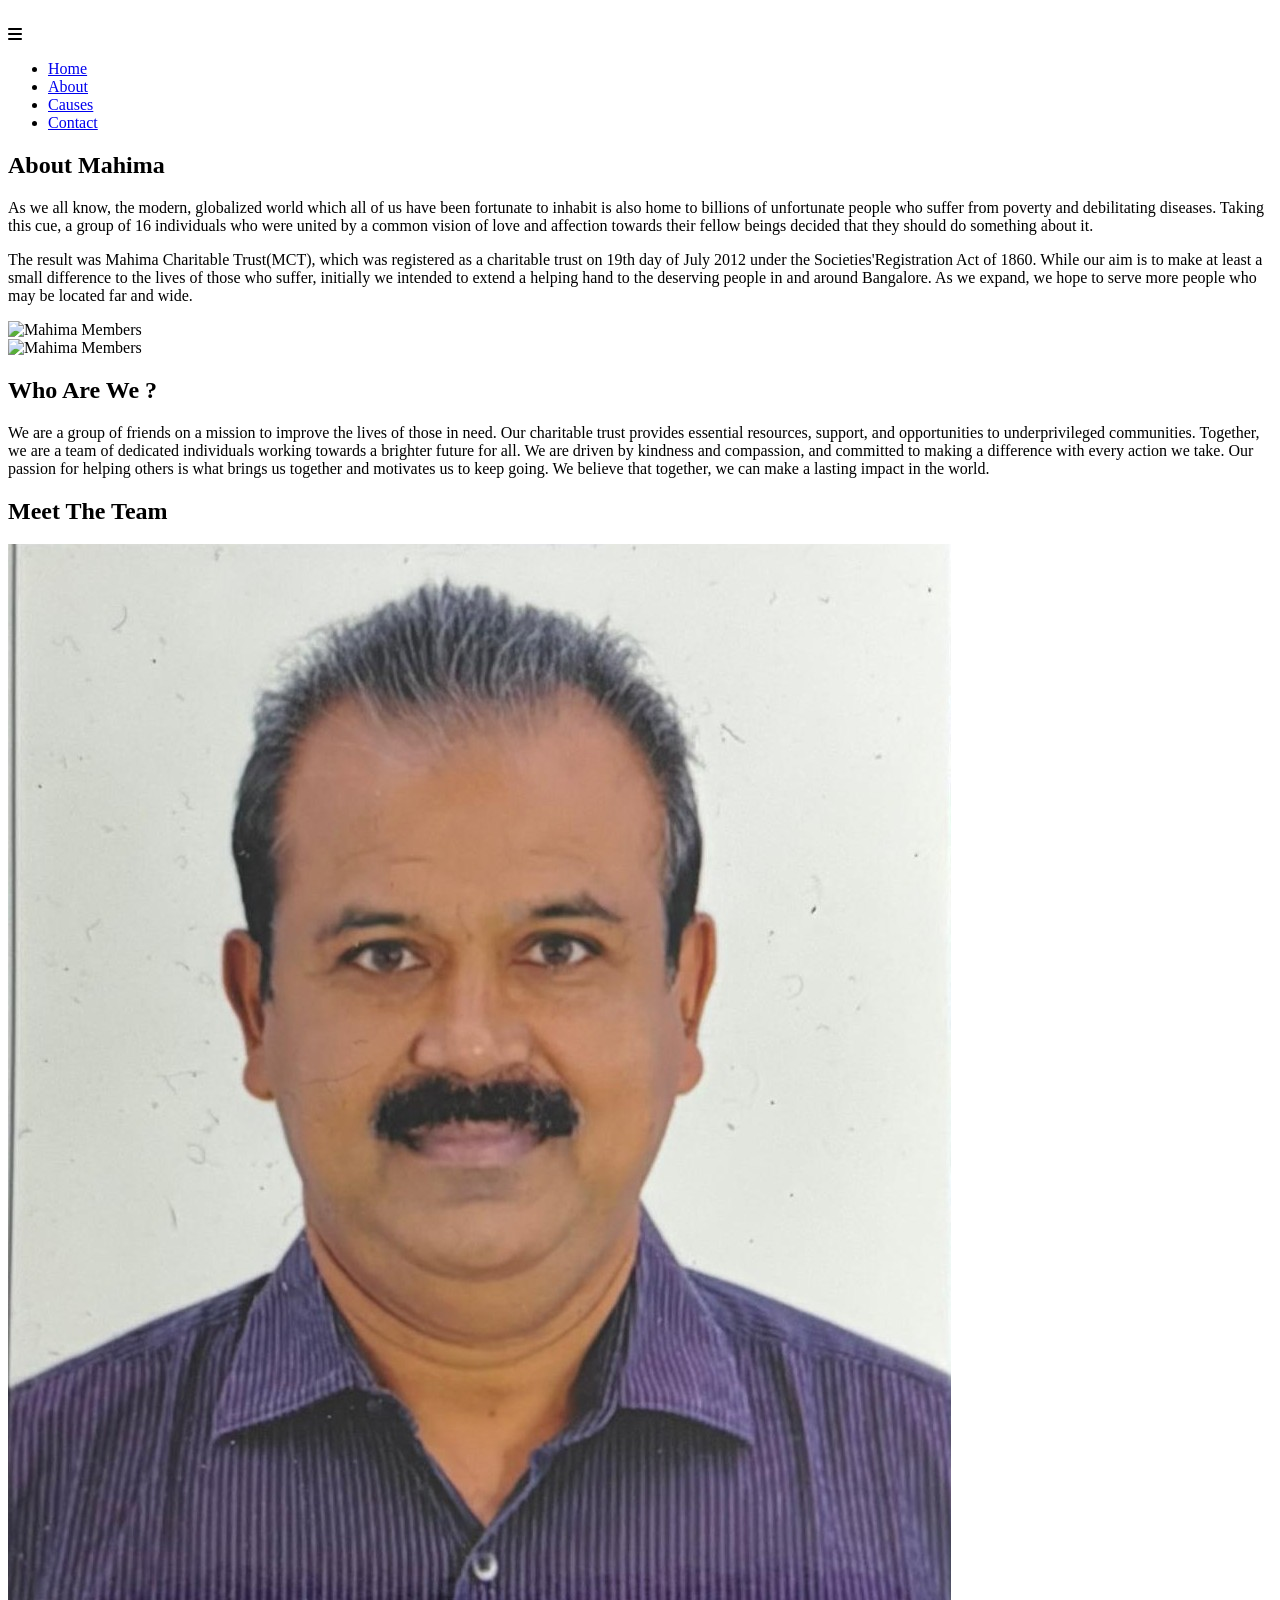
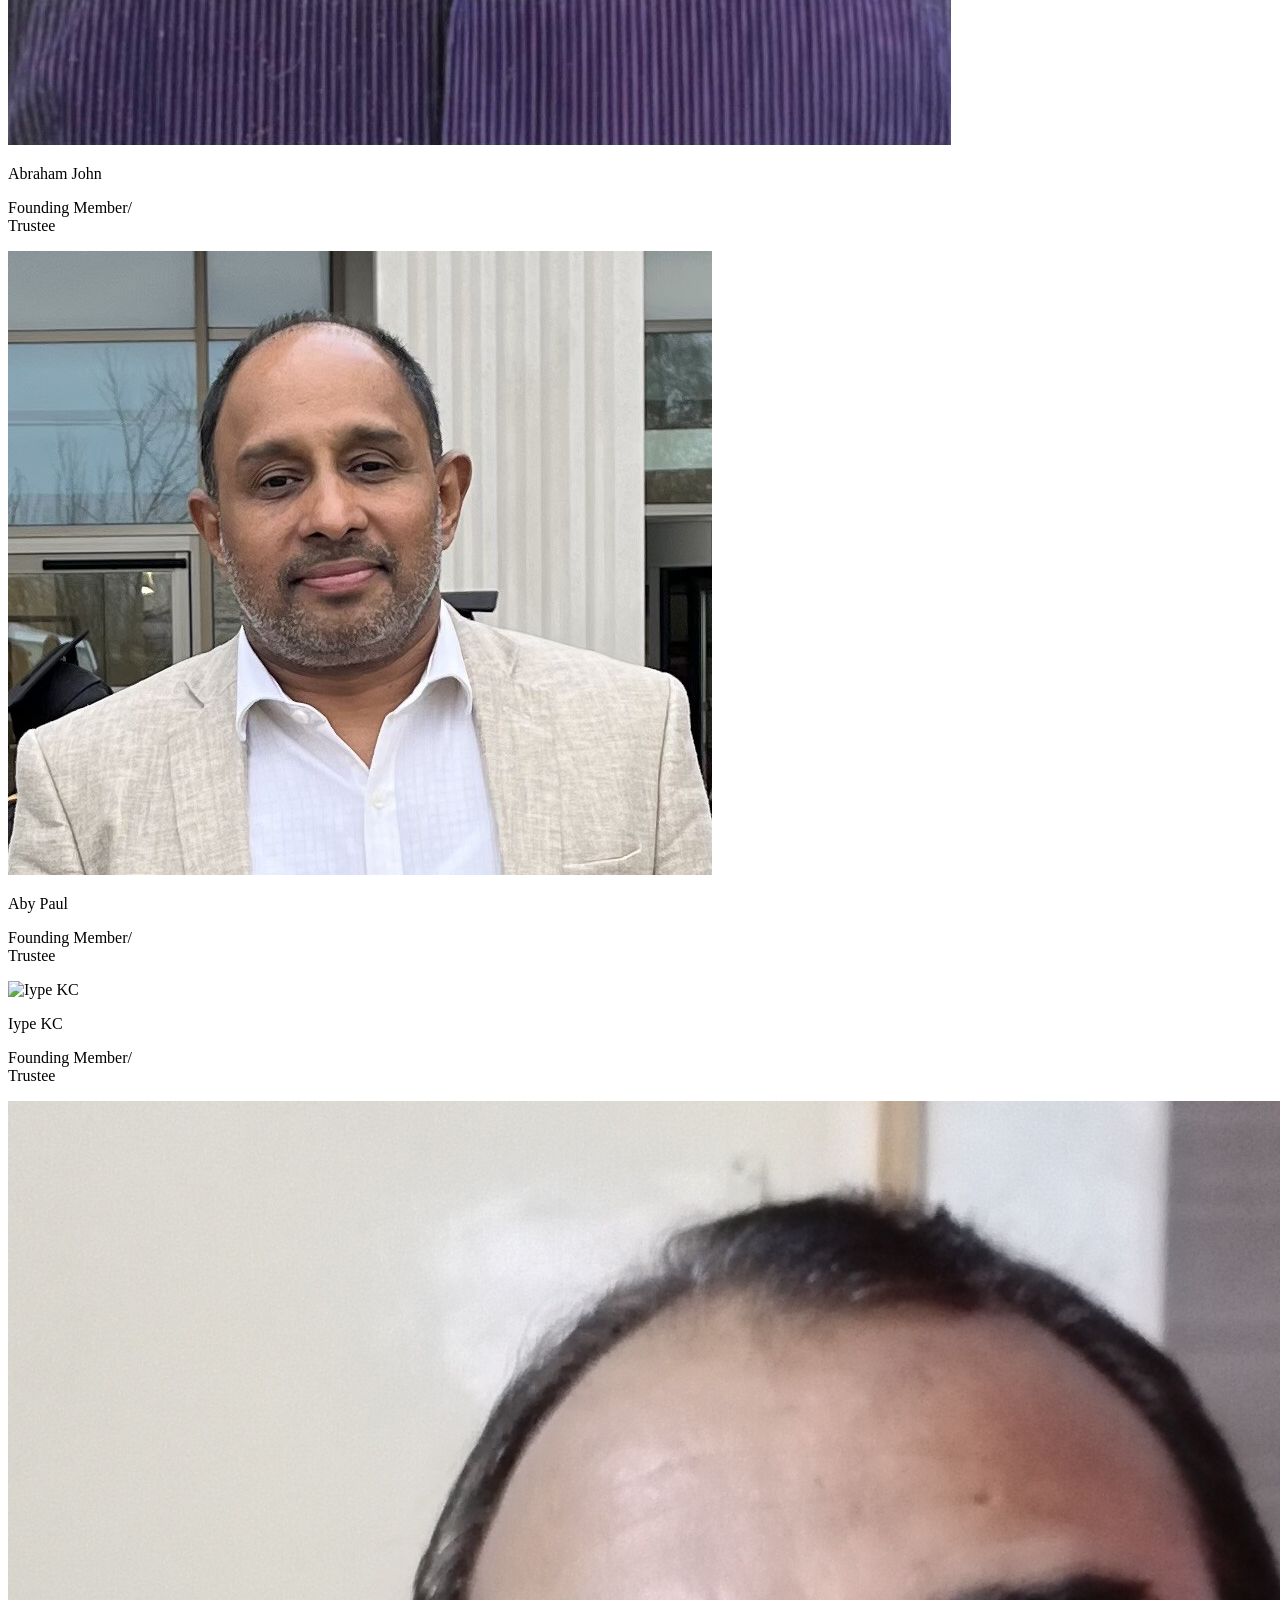
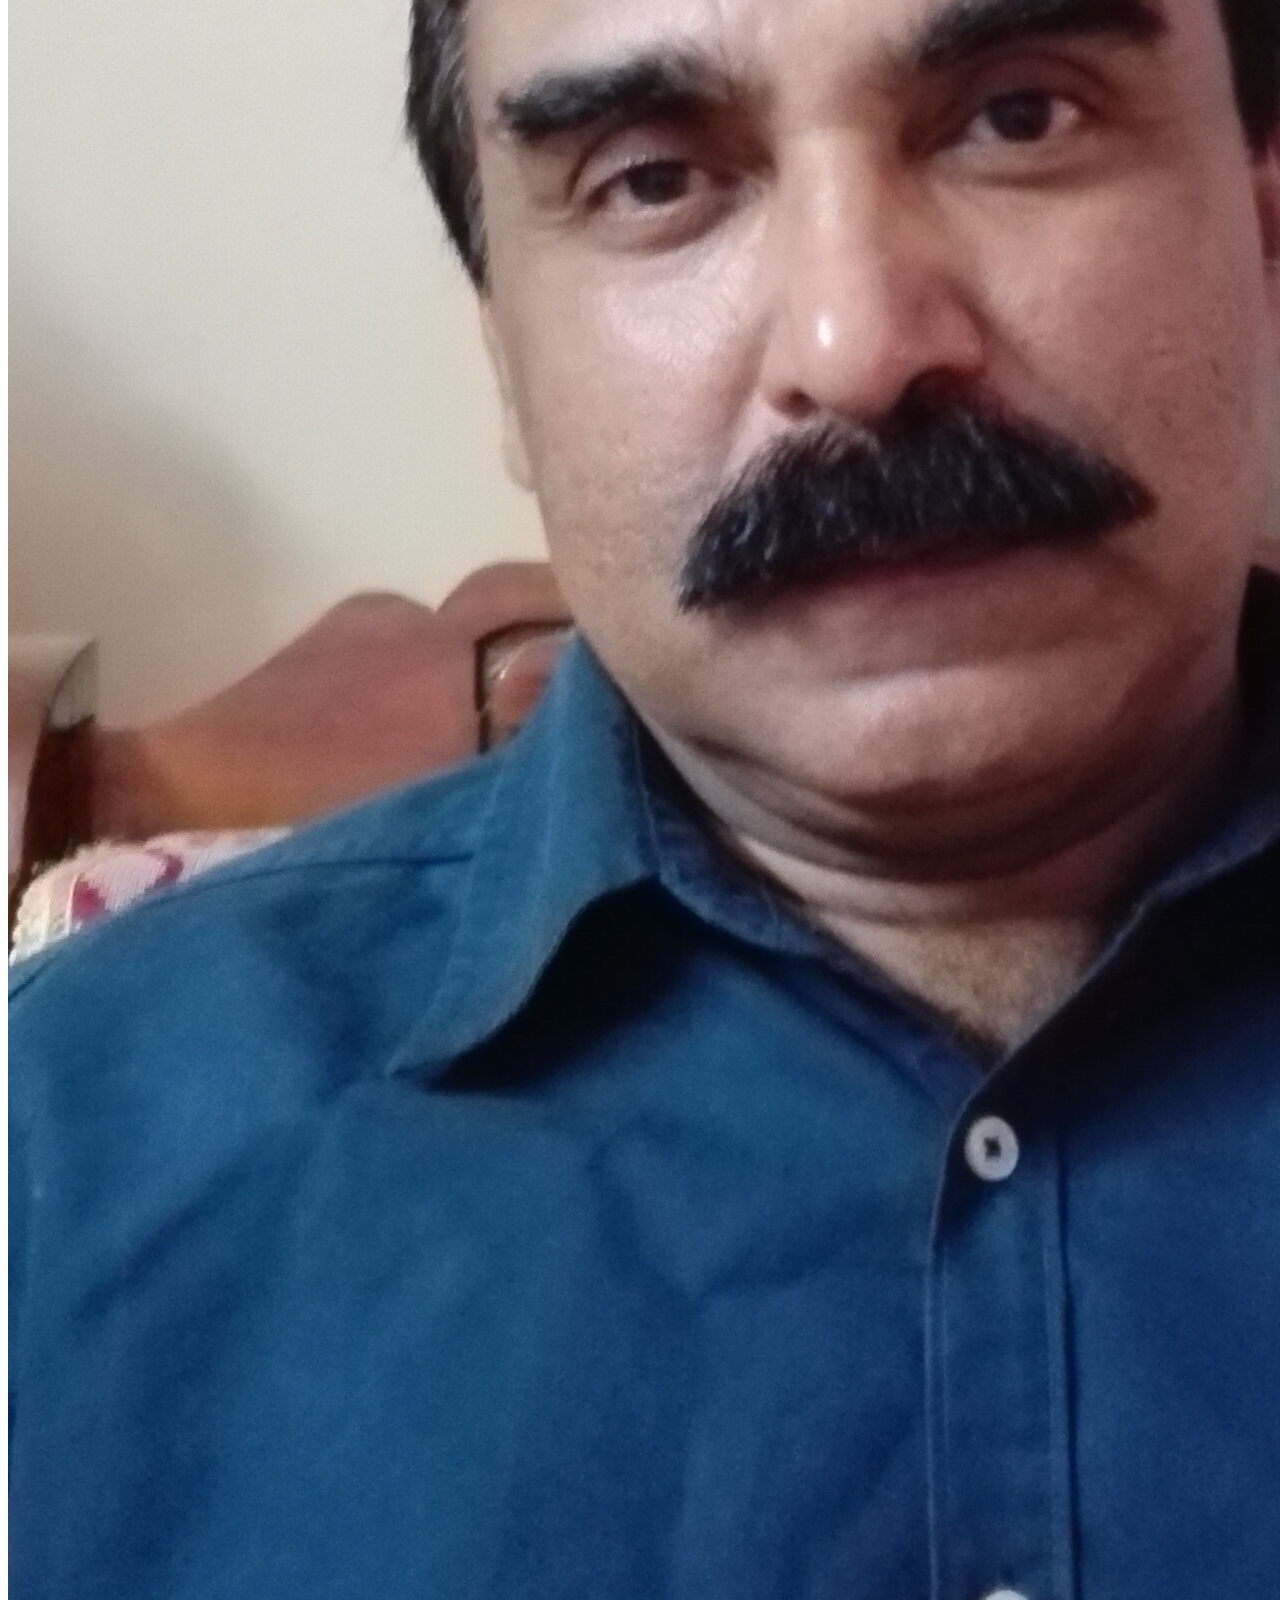
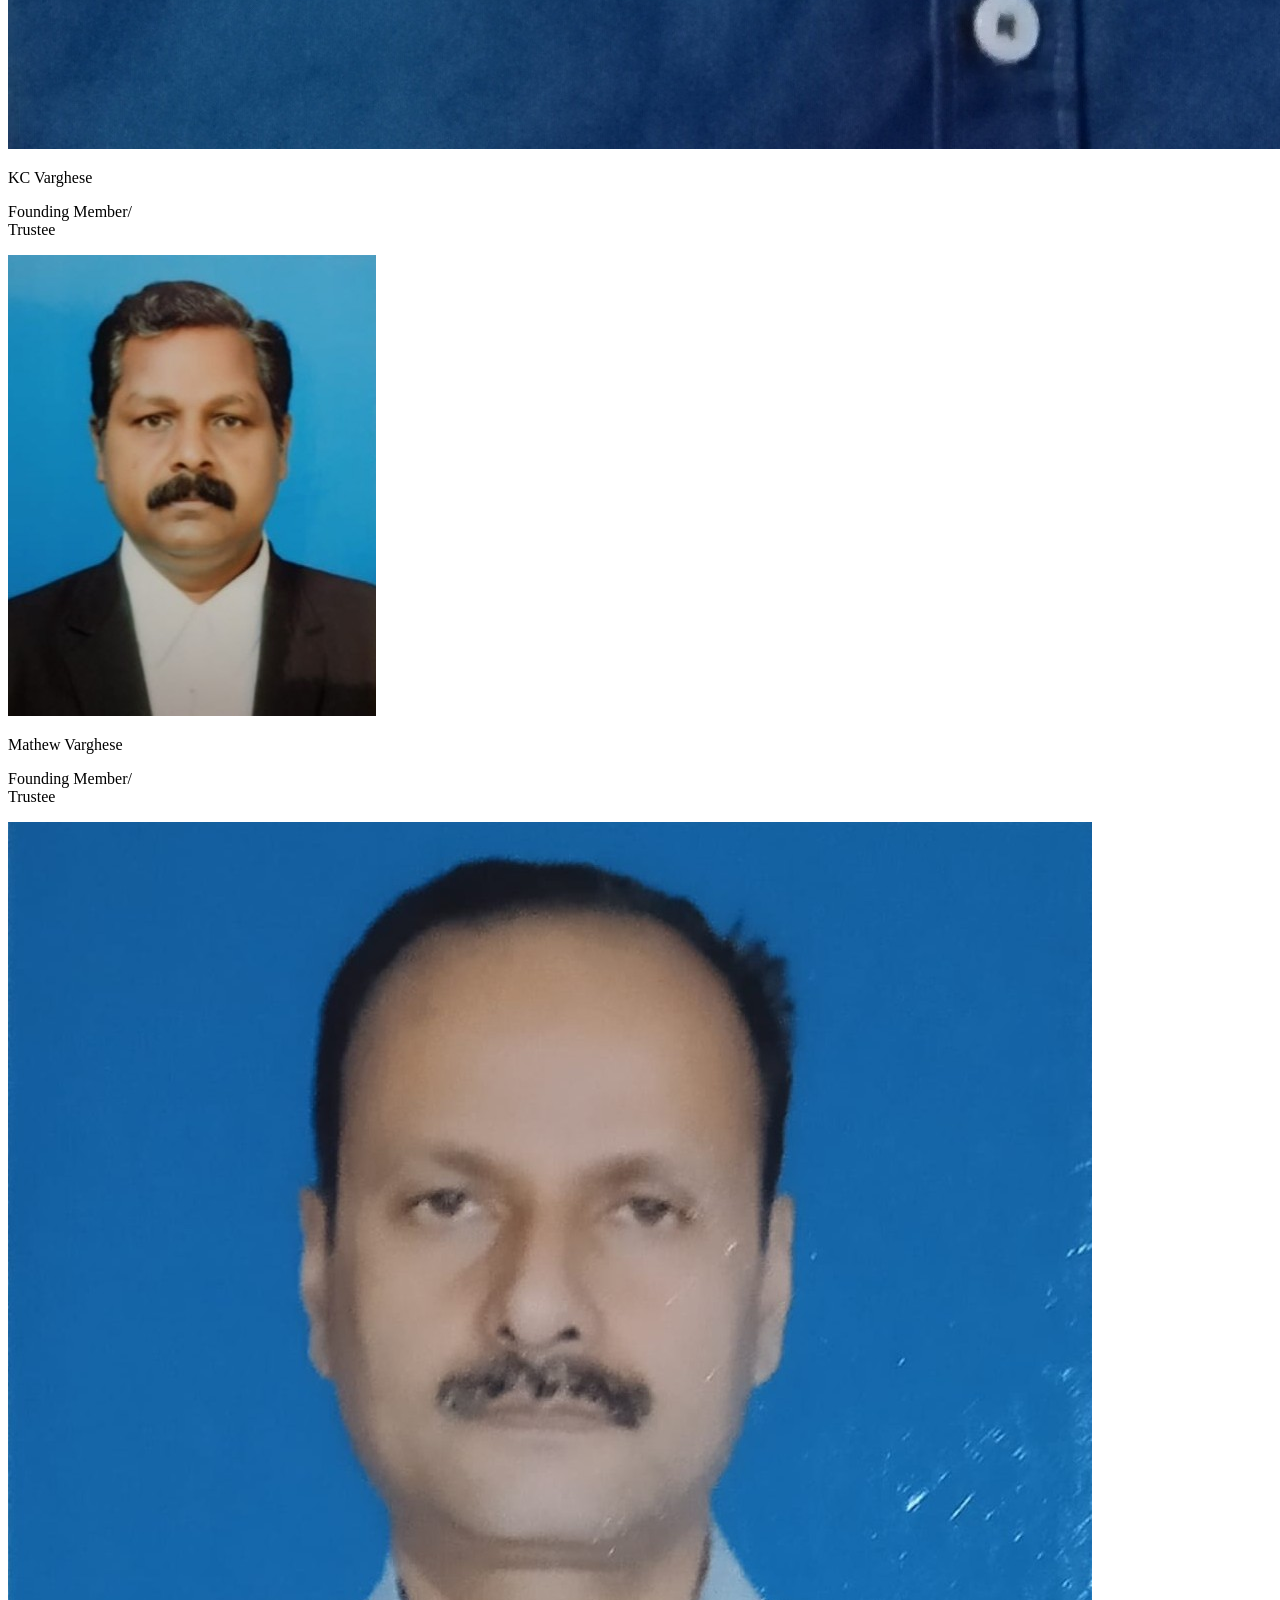
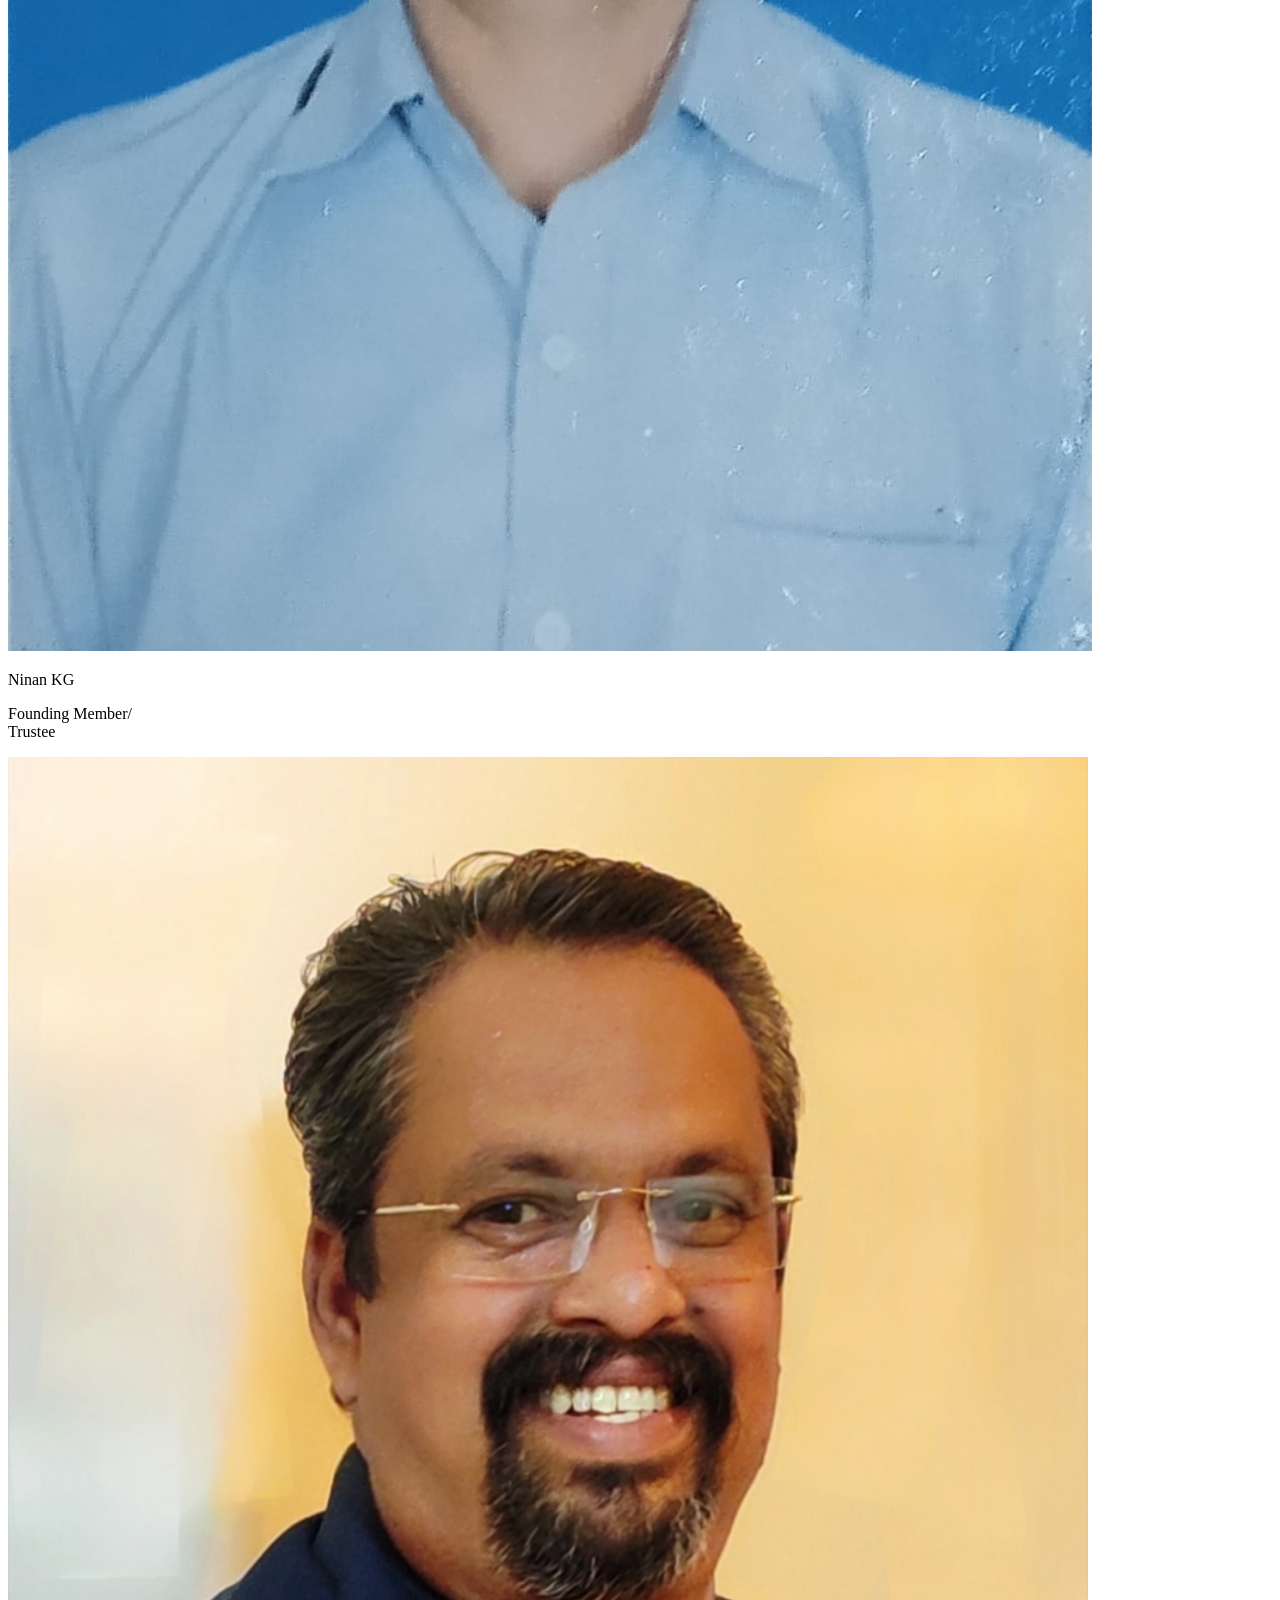
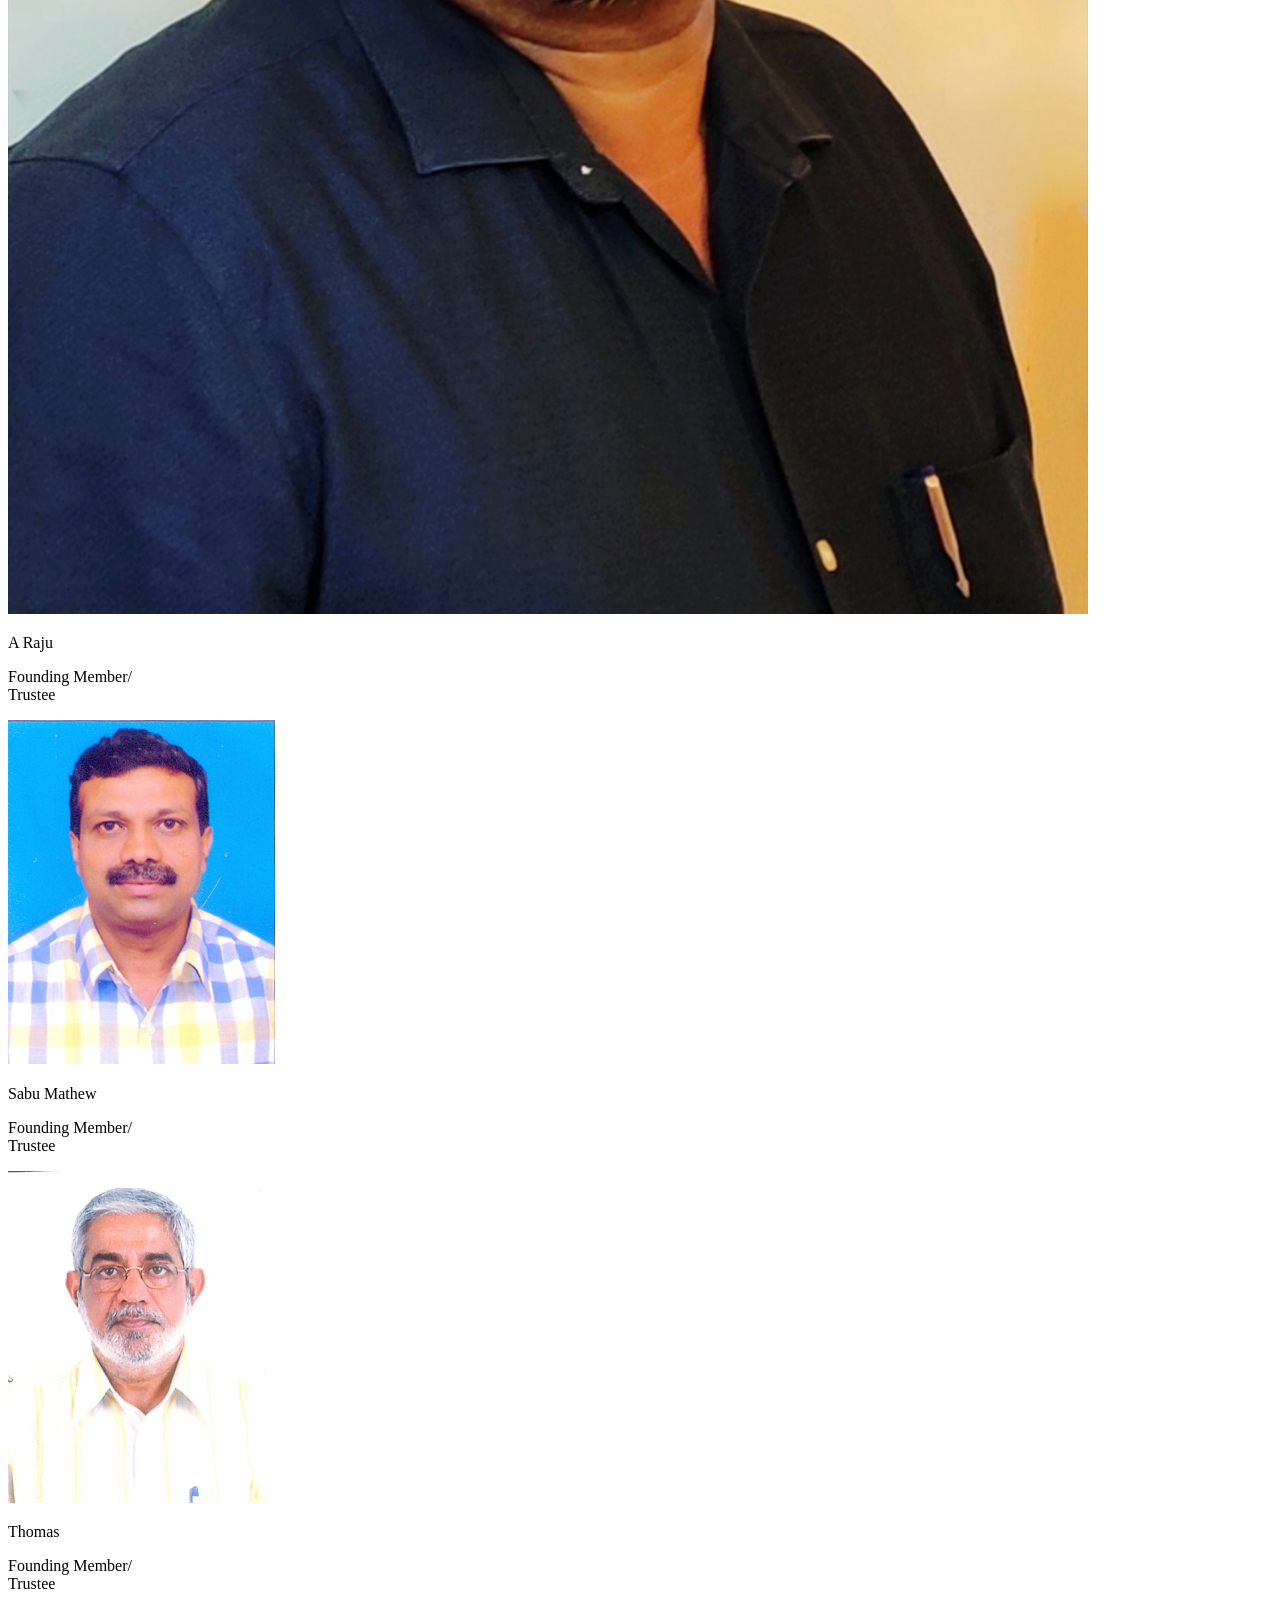
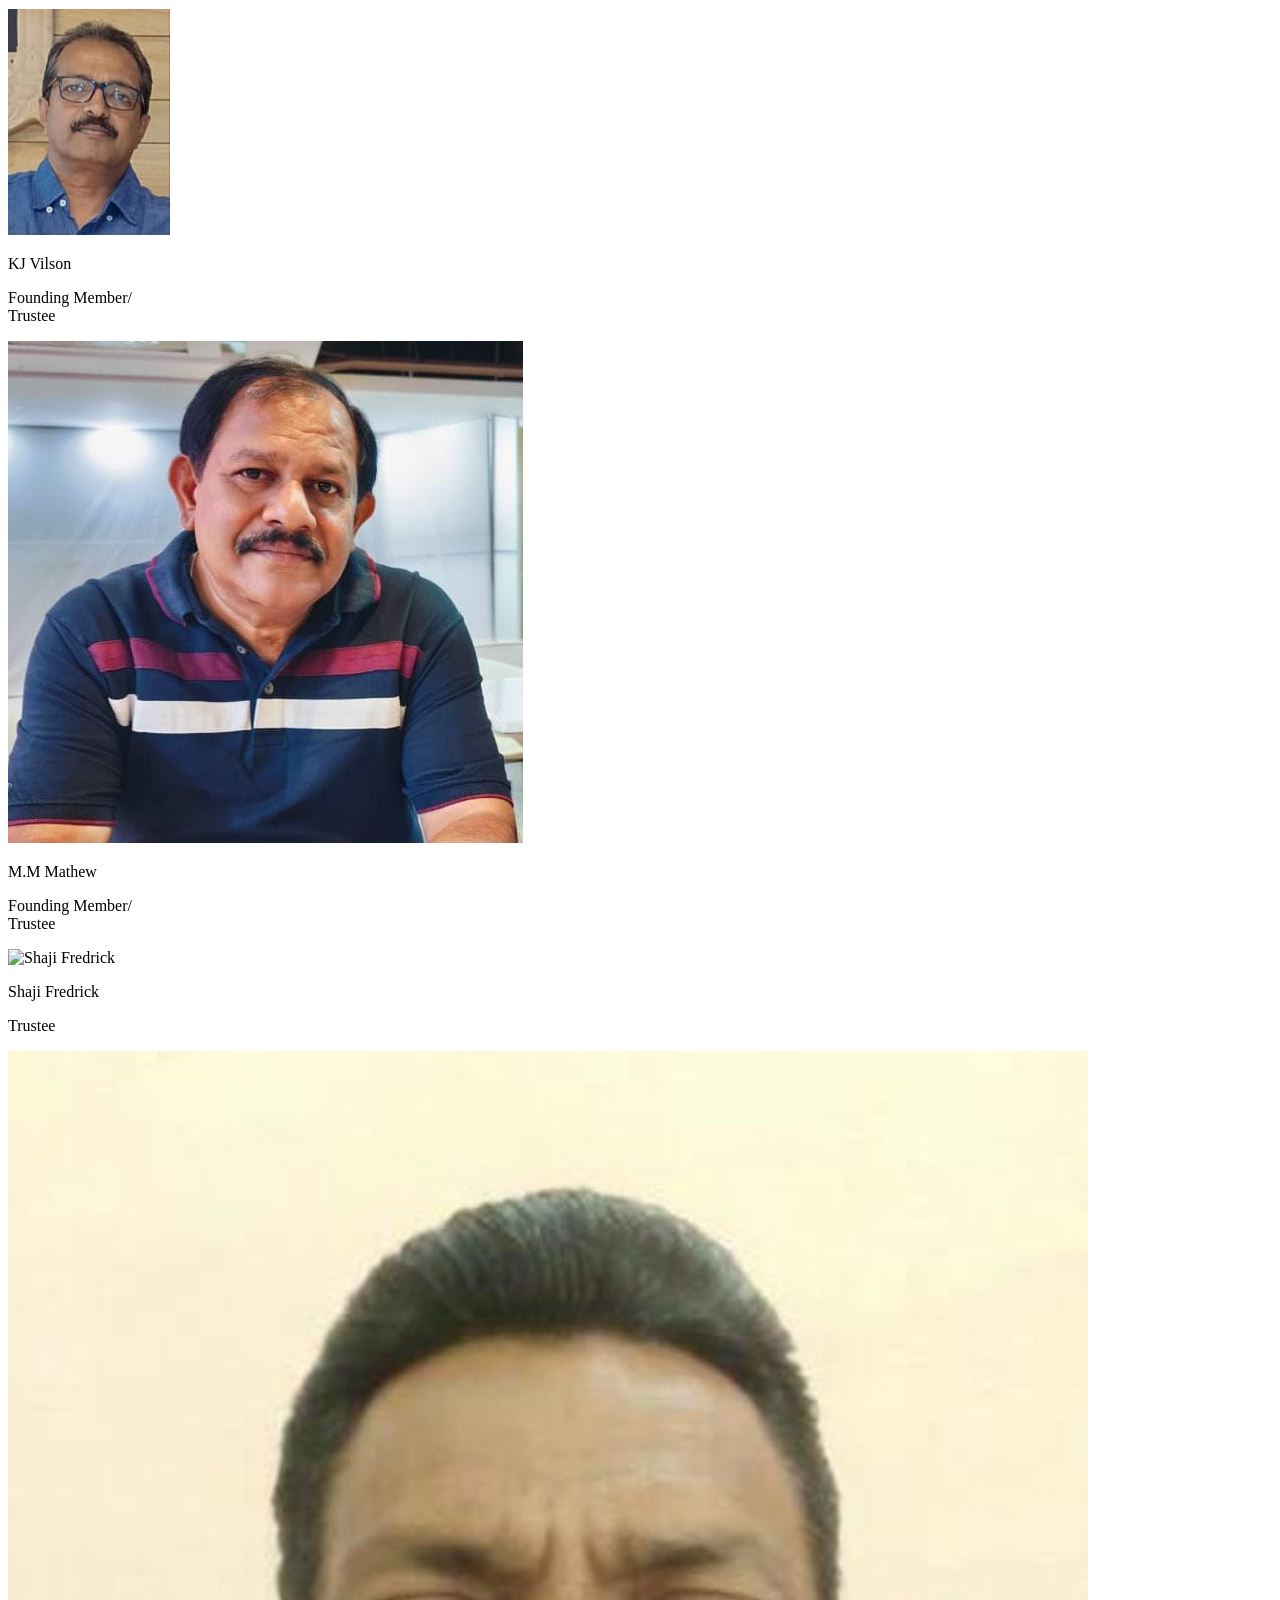
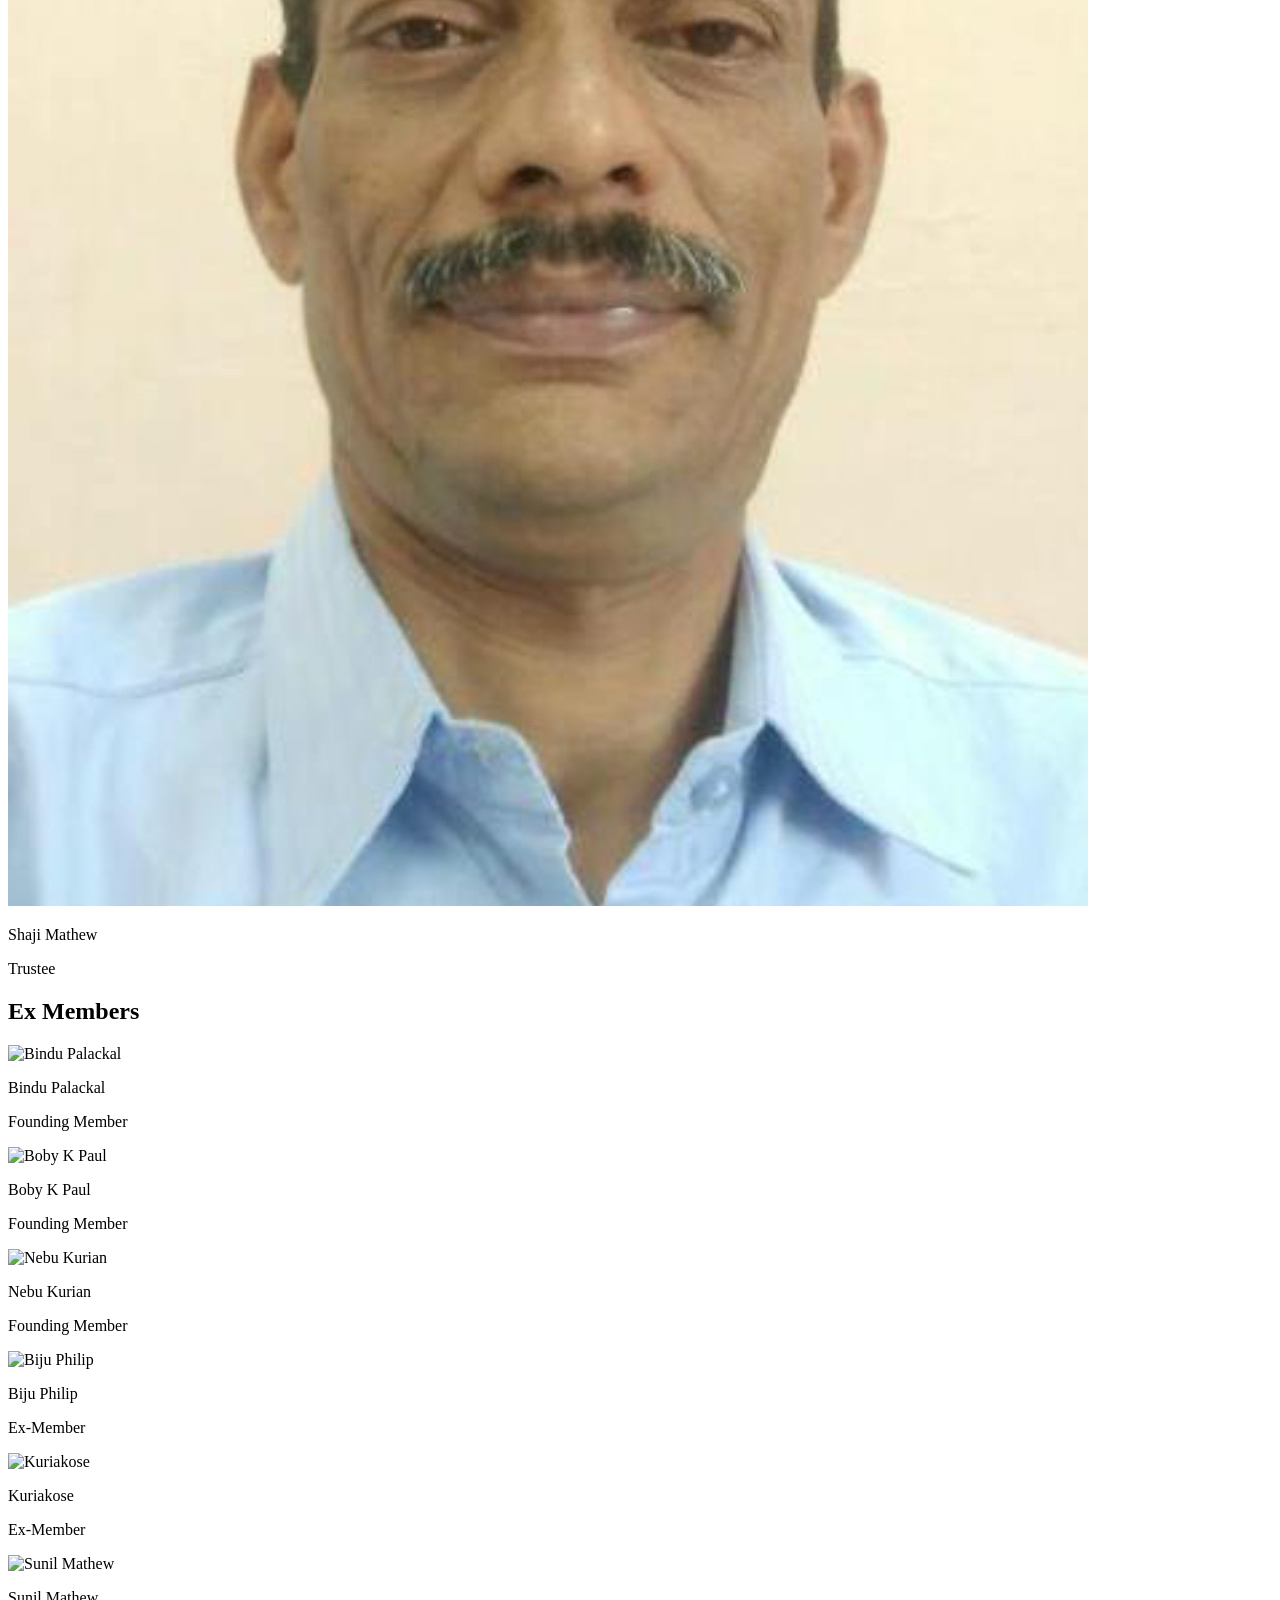
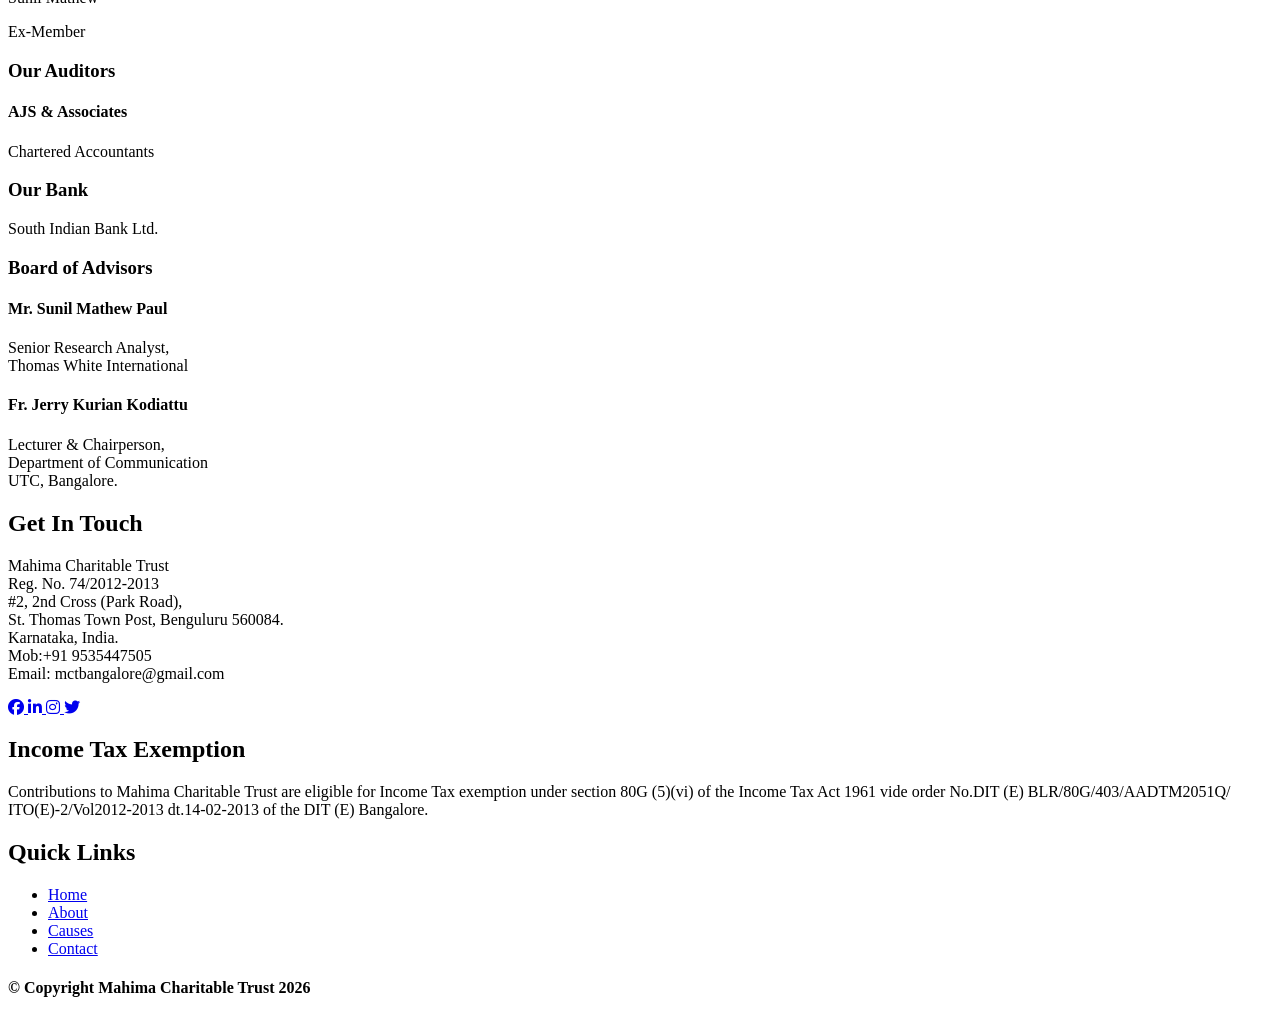
==== about.html @ 204792be "Updated images, title and Code formatiing" ====
<!doctype html>
<html lang="en">
  <head>
    <meta charset="UTF-8" />
    <meta name="viewport" content="width=device-width, initial-scale=1.0" />

    <!-- Favicon -->
    <link rel="apple-touch-icon" sizes="180x180" href="assets/favicon/apple-touch-icon.png" />
    <link rel="icon" type="image/png" sizes="32x32" href="assets/favicon/favicon-32x32.png" />
    <link rel="icon" type="image/png" sizes="16x16" href="assets/favicon/favicon-16x16.png" />
    <link rel="manifest" href="assets/favicon/site.webmanifest" />
    <link rel="mask-icon" href="assets/favicon/safari-pinned-tab.svg" color="#5bbad5" />
    <meta name="msapplication-TileColor" content="#da532c" />
    <meta name="theme-color" content="#ffffff" />

    <!-- Google Fonts -->
    <link rel="preconnect" href="https://fonts.googleapis.com" />
    <link rel="preconnect" href="https://fonts.gstatic.com" crossorigin />
    <link href="https://fonts.googleapis.com/css2?family=Playball&family=Poppins:wght@200;300;400;500;600;700;800&display=swap" rel="stylesheet" />

    <!-- Font Awesome CDN -->
    <link
      rel="stylesheet"
      href="https://cdnjs.cloudflare.com/ajax/libs/font-awesome/6.4.2/css/all.min.css"
      integrity="sha512-z3gLpd7yknf1YoNbCzqRKc4qyor8gaKU1qmn+CShxbuBusANI9QpRohGBreCFkKxLhei6S9CQXFEbbKuqLg0DA=="
      crossorigin="anonymous"
      referrerpolicy="no-referrer"
    />

    <!-- Custom CSS File -->
    <link rel="stylesheet" href="style.css" />

    <title>Mahima Charitable Trust</title>
  </head>
  <body>
    <header>
      <nav>
        <div class="logo">
          <img src="assets/Mahima_logo.png" alt="" />
        </div>
        <div class="hamburger">
          <i class="fa-solid fa-bars"></i>
        </div>
        <div class="nav-links">
          <ul class="nav-menu">
            <li><a href="index.html">Home</a></li>
            <li><a href="about.html">About</a></li>
            <li><a href="causes.html">Causes</a></li>
            <li><a href="contact.html">Contact</a></li>
          </ul>
        </div>
      </nav>
    </header>

    <main class="main-content">
      <section class="about-section-1">
        <h1>About Mahima</h1>
        <div class="about-section-1-container">
          <div class="left">
            <p>
              As we all know, the modern, globalized world which all of us have been fortunate to inhabit is also home to billions of unfortunate people who suffer from poverty and debilitating
              diseases. Taking this cue, a group of 16 individuals who were united by a common vision of love and affection towards their fellow beings decided that they should do something about it.
            </p>
            <p>
              The result was Mahima Charitable Trust(MCT), which was registered as a charitable trust on 19th day of July 2012 under the Societies'Registration Act of 1860. While our aim is to make at
              least a small difference to the lives of those who suffer, initially we intended to extend a helping hand to the deserving people in and around Bangalore. As we expand, we hope to serve
              more people who may be located far and wide.
            </p>
          </div>
          <div class="right">
            <img src="assets/about-main.jpg" alt="Mahima Members" />
          </div>
        </div>
      </section>

      <section class="about-section-2">
        <div class="left">
          <img src="assets/about-2.jpg" alt="Mahima Members" />
        </div>
        <div class="right">
          <h2>Who Are We ?</h2>
          <p>
            We are a group of friends on a mission to improve the lives of those in need. Our charitable trust provides essential resources, support, and opportunities to underprivileged communities.
            Together, we are a team of dedicated individuals working towards a brighter future for all. We are driven by kindness and compassion, and committed to making a difference with every action
            we take. Our passion for helping others is what brings us together and motivates us to keep going. We believe that together, we can make a lasting impact in the world.
          </p>
        </div>
      </section>

      <section class="about-section-3">
        <h2>Meet The Team</h2>
        <div class="team-container">
          <div class="member">
            <img src="assets/team/abraham.jpg" alt="Abraham John" />
            <div>
              <p>Abraham John</p>
              <p class="designation">Founding Member/<br />Trustee</p>
            </div>
          </div>
          <div class="member">
            <img src="assets/team/aby.jpg" alt="Aby Paul" />
            <div>
              <p>Aby Paul</p>
              <p class="designation">Founding Member/<br />Trustee</p>
            </div>
          </div>
          <div class="member">
            <img src="assets/team/iype.jpg" alt="Iype KC" />
            <div>
              <p>Iype KC</p>
              <p class="designation">Founding Member/<br />Trustee</p>
            </div>
          </div>
          <div class="member">
            <img src="assets/team/kc.jpg" alt="KC Varghese" />
            <div>
              <p>KC Varghese</p>
              <p class="designation">Founding Member/<br />Trustee</p>
            </div>
          </div>
          <div class="member">
            <img src="assets/team/mv.jpg" alt="Mathew Varghese" />
            <div>
              <p>Mathew Varghese</p>
              <p class="designation">Founding Member/<br />Trustee</p>
            </div>
          </div>
          <div class="member">
            <img src="assets/team/ninan.jpg" alt="Ninan KG" />
            <div>
              <p>Ninan KG</p>
              <p class="designation">Founding Member/<br />Trustee</p>
            </div>
          </div>
          <div class="member">
            <img src="assets/team/raju.jpg" alt="A Raju" />
            <div>
              <p>A Raju</p>
              <p class="designation">Founding Member/<br />Trustee</p>
            </div>
          </div>
          <div class="member">
            <img src="assets/team/sabu.jpg" alt="Sabu Mathew" />
            <div>
              <p>Sabu Mathew</p>
              <p class="designation">Founding Member/<br />Trustee</p>
            </div>
          </div>
          <div class="member">
            <img src="assets/team/thomas.jpg" alt="Thomas" />
            <div>
              <p>Thomas</p>
              <p class="designation">Founding Member/<br />Trustee</p>
            </div>
          </div>
          <div class="member">
            <img src="assets/team/vilson.jpg" alt="KJ Vilson" />
            <div>
              <p>KJ Vilson</p>
              <p class="designation">Founding Member/<br />Trustee</p>
            </div>
          </div>
          <div class="member">
            <img src="assets/team/mm.jpg" alt="M.M Mathew" />
            <div>
              <p>M.M Mathew</p>
              <p class="designation">Founding Member/<br />Trustee</p>
            </div>
          </div>
          <div class="member">
            <img src="assets/team/no-image.jpg" alt="Shaji Fredrick" />
            <div>
              <p>Shaji Fredrick</p>
              <p class="designation">Trustee</p>
            </div>
          </div>
          <div class="member">
            <img src="assets/team/shaji-mathew.jpg" alt="Shaji Mathew" />
            <div>
              <p>Shaji Mathew</p>
              <p class="designation">Trustee</p>
            </div>
          </div>
        </div>
      </section>

      <section class="about-section-4">
        <h2>Ex Members</h2>
        <div class="team-container">
          <div class="member">
            <img src="assets/team/no-image.jpg" alt="Bindu Palackal" />
            <div>
              <p>Bindu Palackal</p>
              <p class="designation">Founding Member</p>
            </div>
          </div>
          <div class="member">
            <img src="assets/team/no-image.jpg" alt="Boby K Paul" />
            <div>
              <p>Boby K Paul</p>
              <p class="designation">Founding Member</p>
            </div>
          </div>
          <div class="member">
            <img src="assets/team/no-image.jpg" alt="Nebu Kurian" />
            <div>
              <p>Nebu Kurian</p>
              <p class="designation">Founding Member</p>
            </div>
          </div>
          <div class="member">
            <img src="assets/team/no-image.jpg" alt="Biju Philip" />
            <div>
              <p>Biju Philip</p>
              <p class="designation">Ex-Member</p>
            </div>
          </div>
          <div class="member">
            <img src="assets/team/no-image.jpg" alt="Kuriakose" />
            <div>
              <p>Kuriakose</p>
              <p class="designation">Ex-Member</p>
            </div>
          </div>
          <div class="member">
            <img src="assets/team/sunil.jpg" alt="Sunil Mathew" />
            <div>
              <p>Sunil Mathew</p>
              <p class="designation">Ex-Member</p>
            </div>
          </div>
        </div>
      </section>

      <section class="about-section-5">
        <div class="elements">
          <h3>Our Auditors</h3>
          <div>
            <h4>AJS & Associates</h4>
            <p>Chartered Accountants</p>
          </div>
        </div>

        <div class="elements">
          <h3>Our Bank</h3>
          <p>South Indian Bank Ltd.</p>
        </div>

        <div class="elements">
          <h3>Board of Advisors</h3>
          <div class="advisor-container">
            <div class="advisor">
              <h4>Mr. Sunil Mathew Paul</h4>
              <p>
                Senior Research Analyst, <br />
                Thomas White International
              </p>
            </div>
            <div class="advisor">
              <h4>Fr. Jerry Kurian Kodiattu</h4>
              <p>
                Lecturer & Chairperson, <br />
                Department of Communication <br />
                UTC, Bangalore.
              </p>
            </div>
          </div>
        </div>
      </section>
    </main>

    <footer>
      <div id="footer"></div>
    </footer>

    <!-- jQuey CDN -->
    <script
      src="https://cdnjs.cloudflare.com/ajax/libs/jquery/3.7.0/jquery.min.js"
      integrity="sha512-3gJwYpMe3QewGELv8k/BX9vcqhryRdzRMxVfq6ngyWXwo03GFEzjsUm8Q7RZcHPHksttq7/GFoxjCVUjkjvPdw=="
      crossorigin="anonymous"
      referrerpolicy="no-referrer"
    ></script>

    <!-- Custom Js File -->
    <script src="script.js"></script>
  </body>
</html>
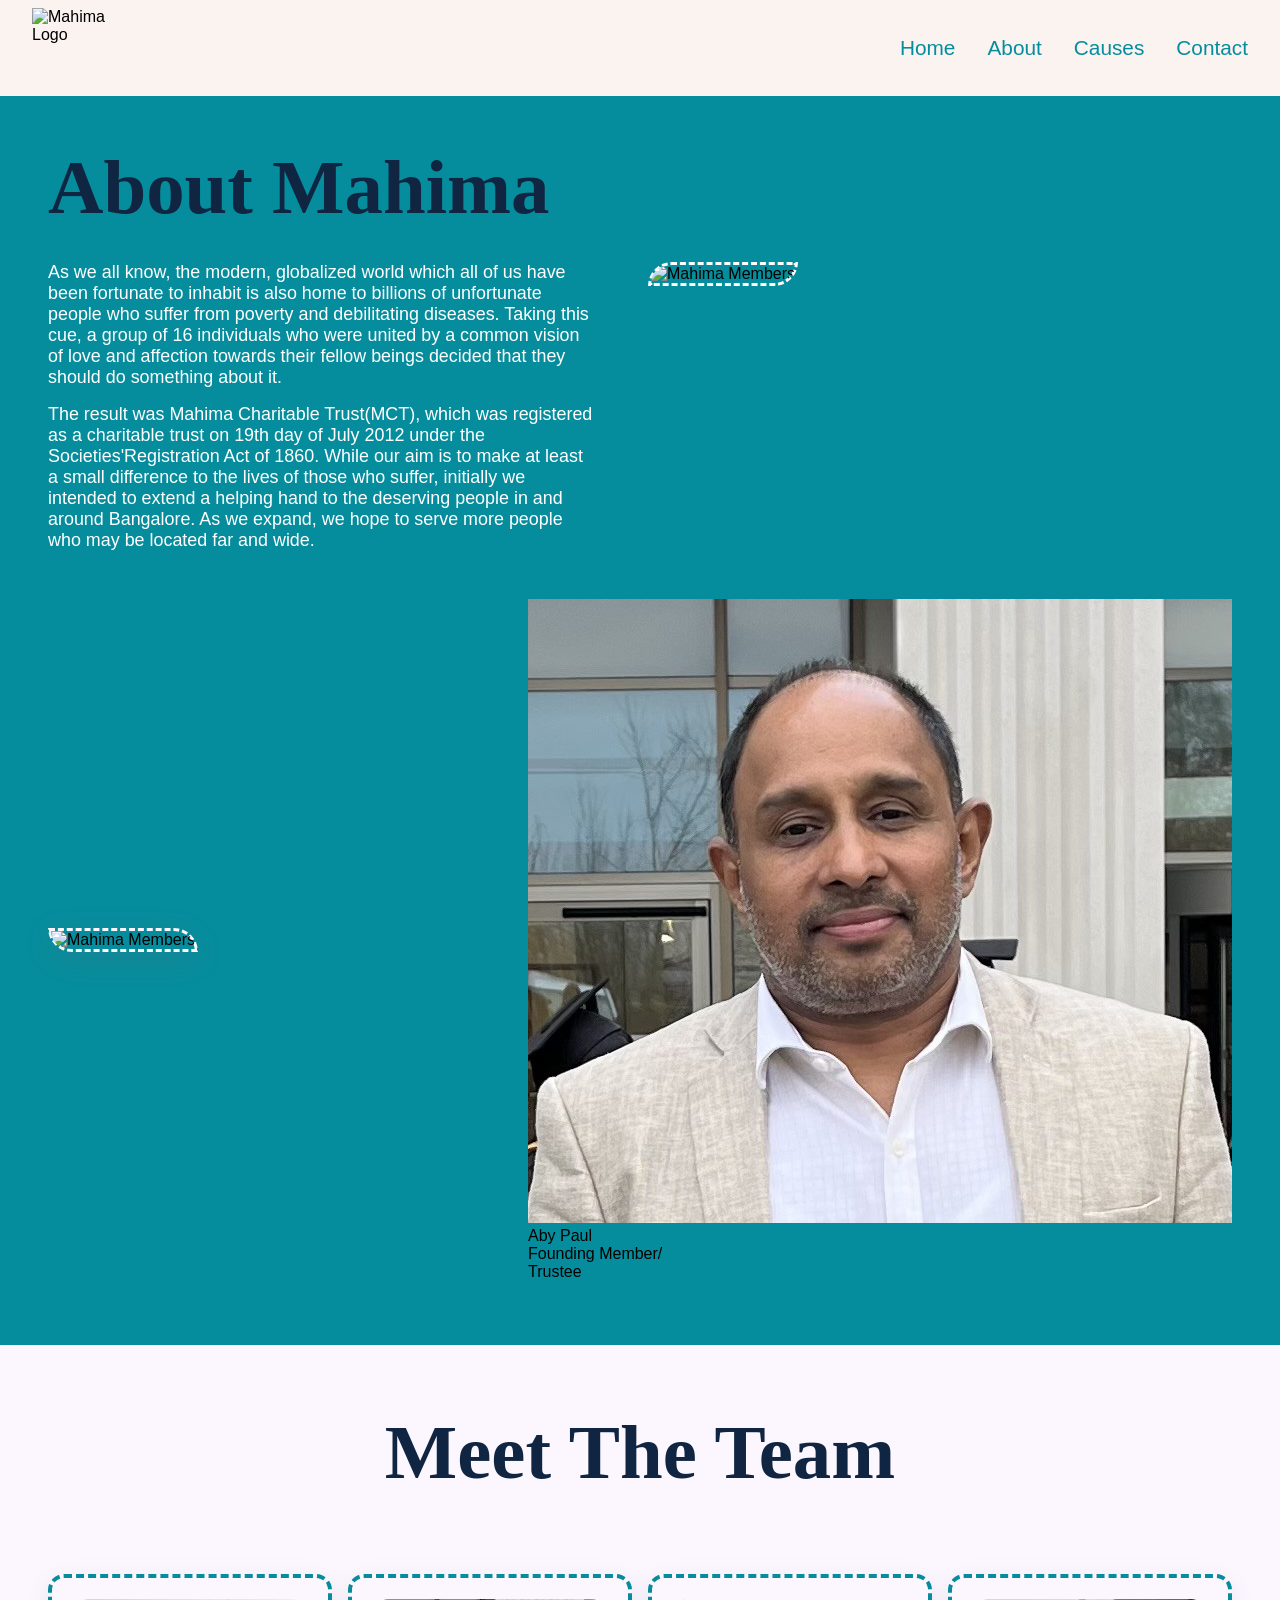
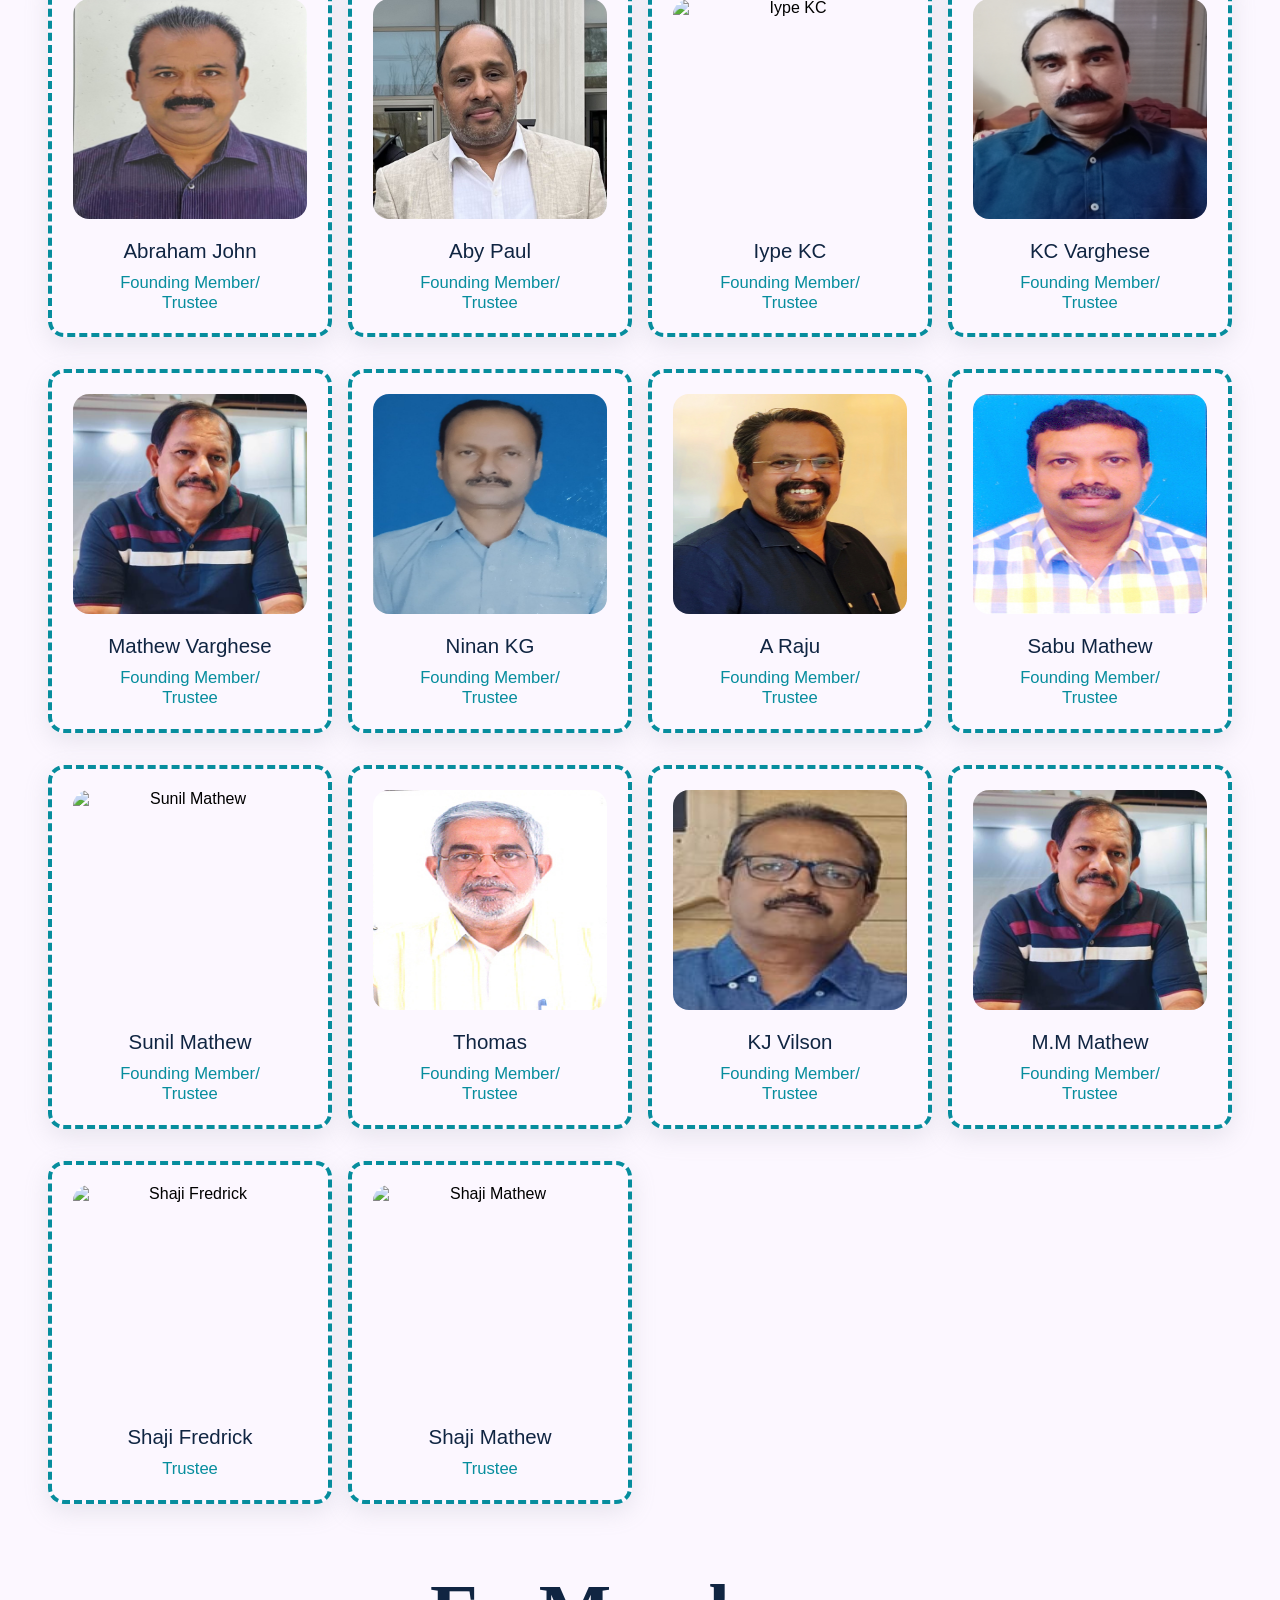
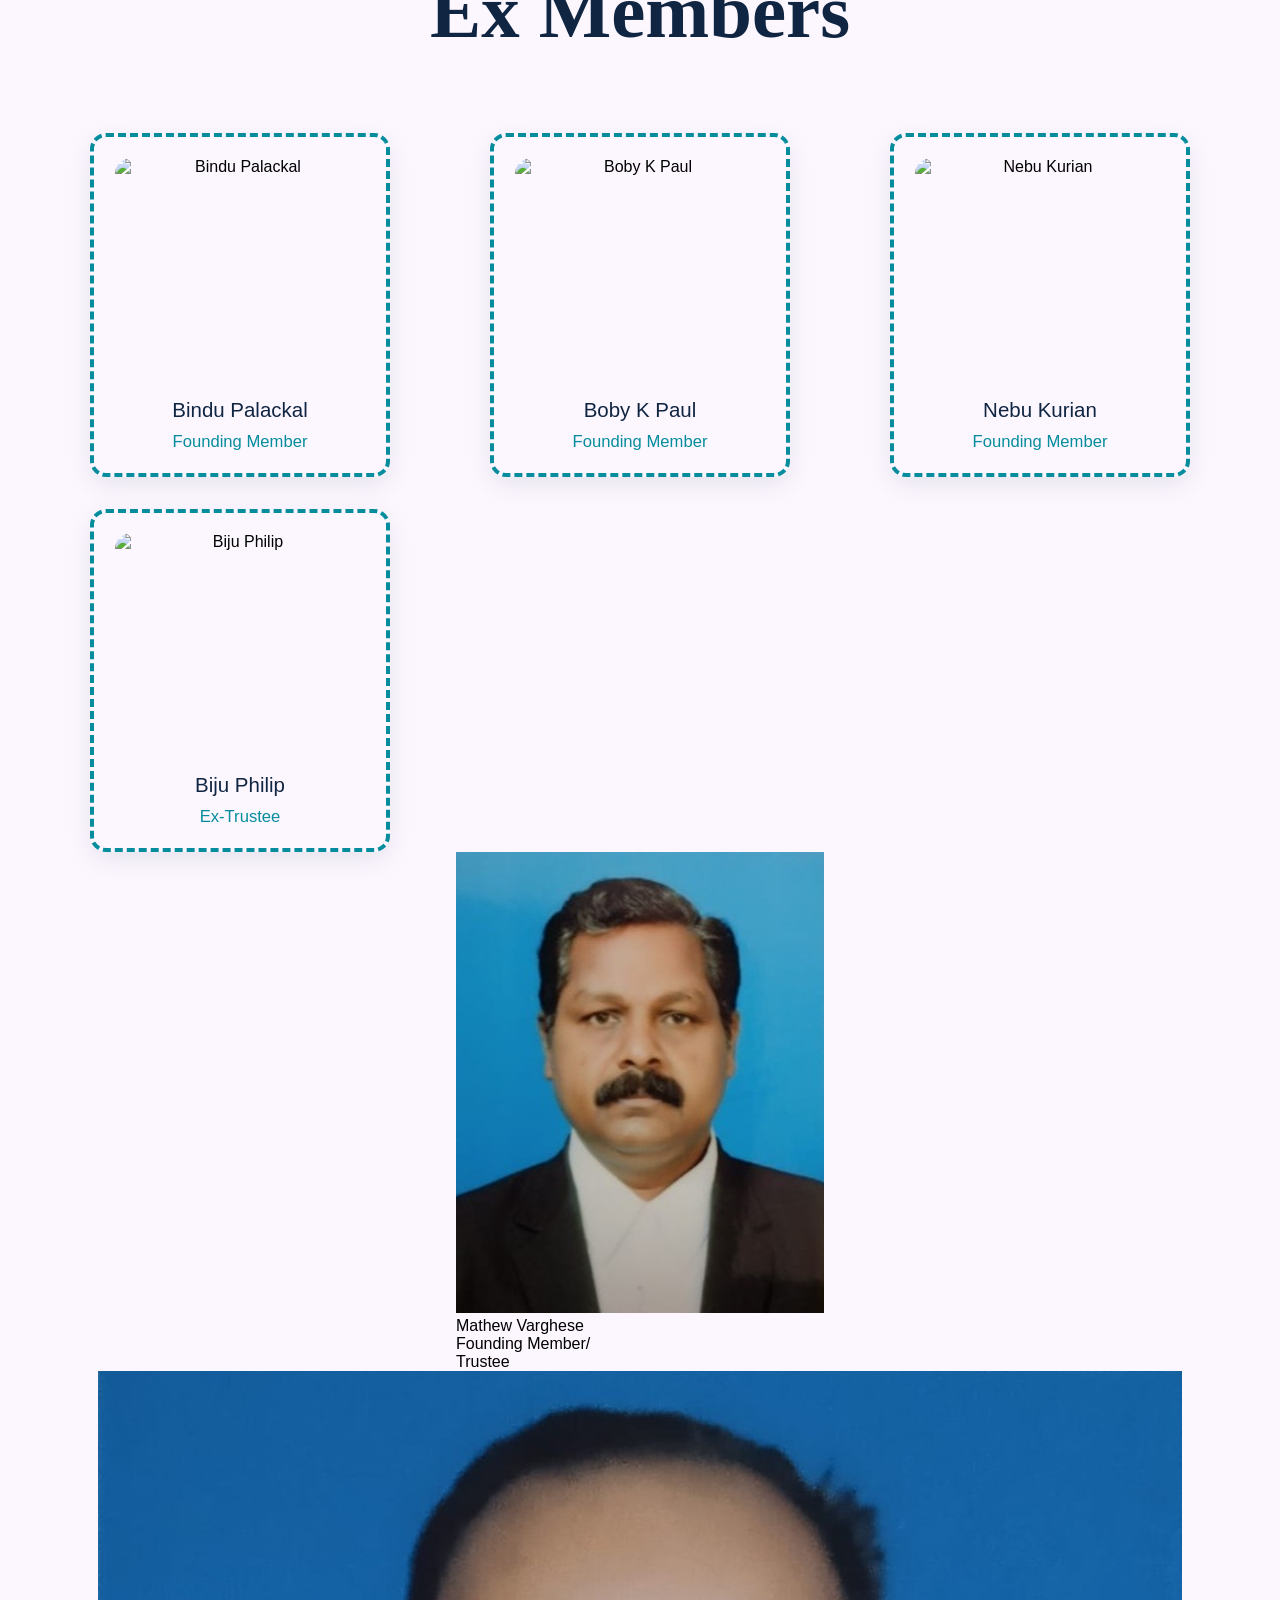
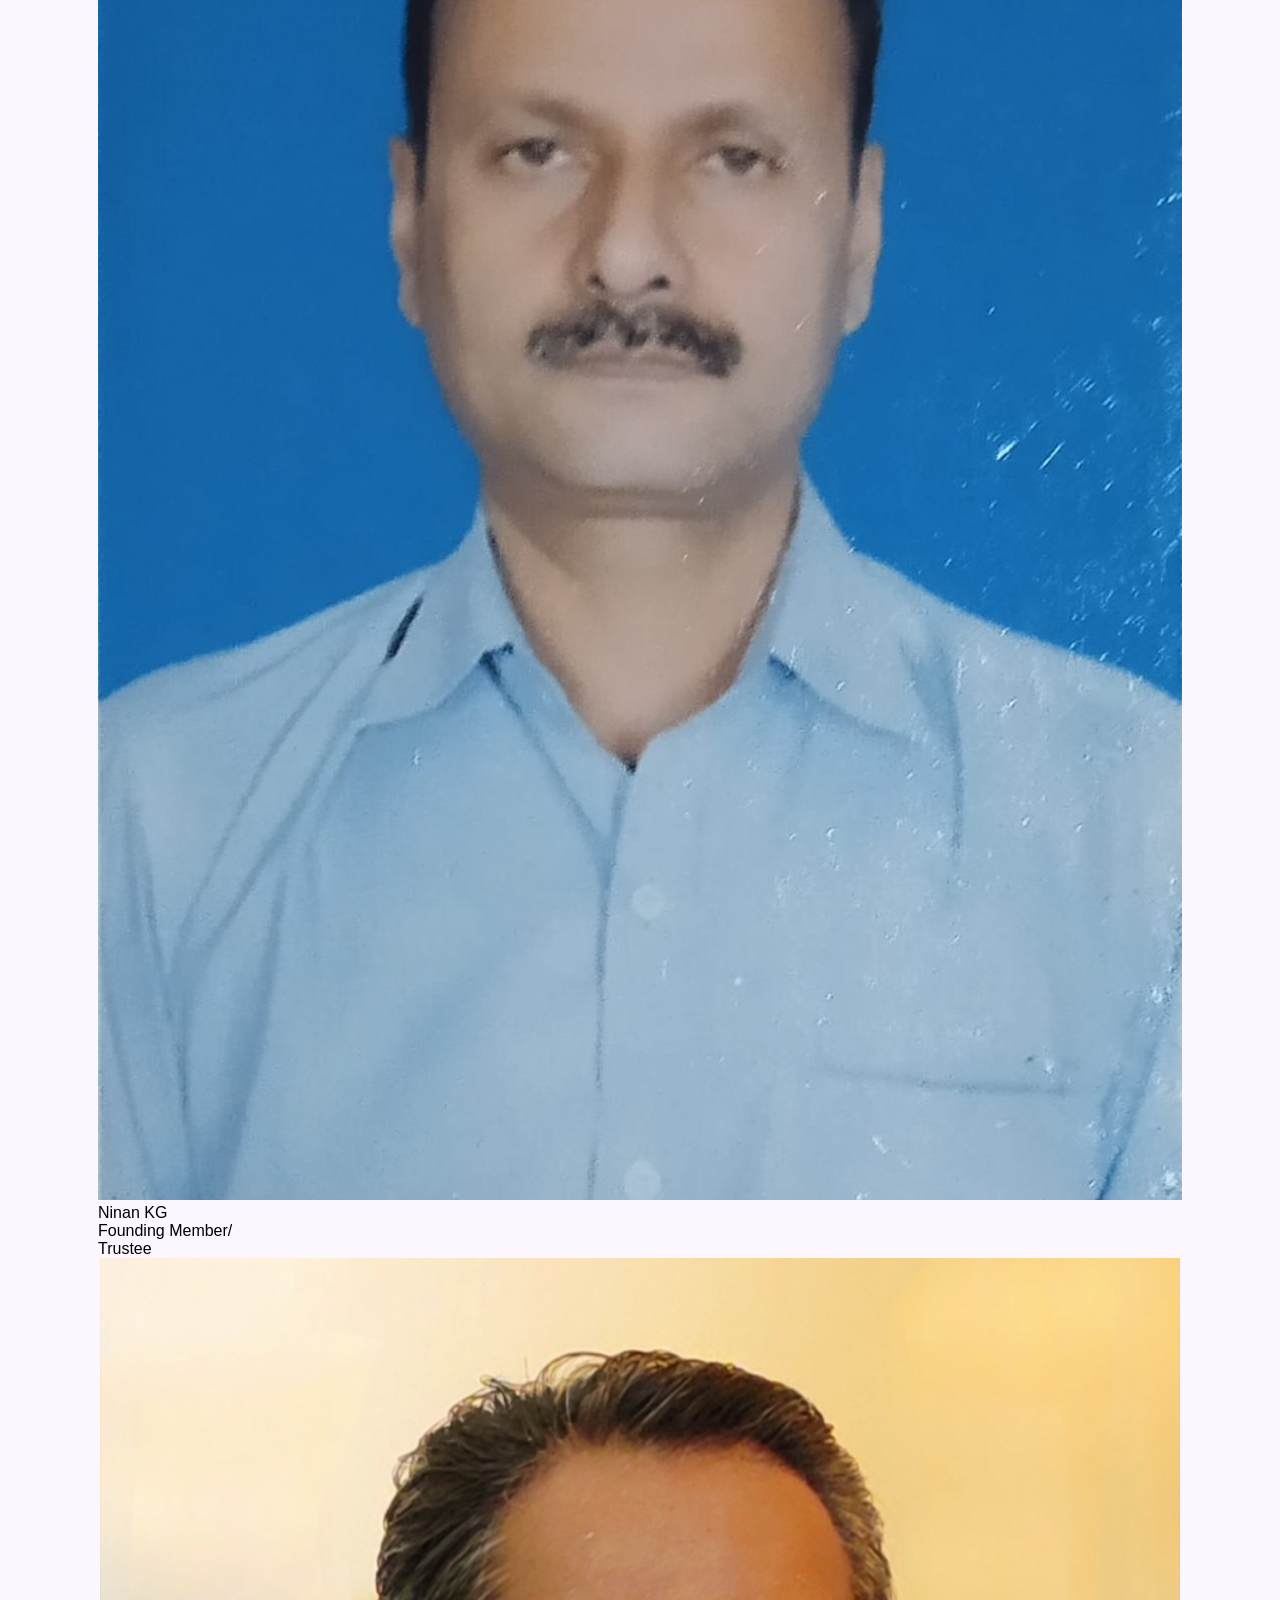
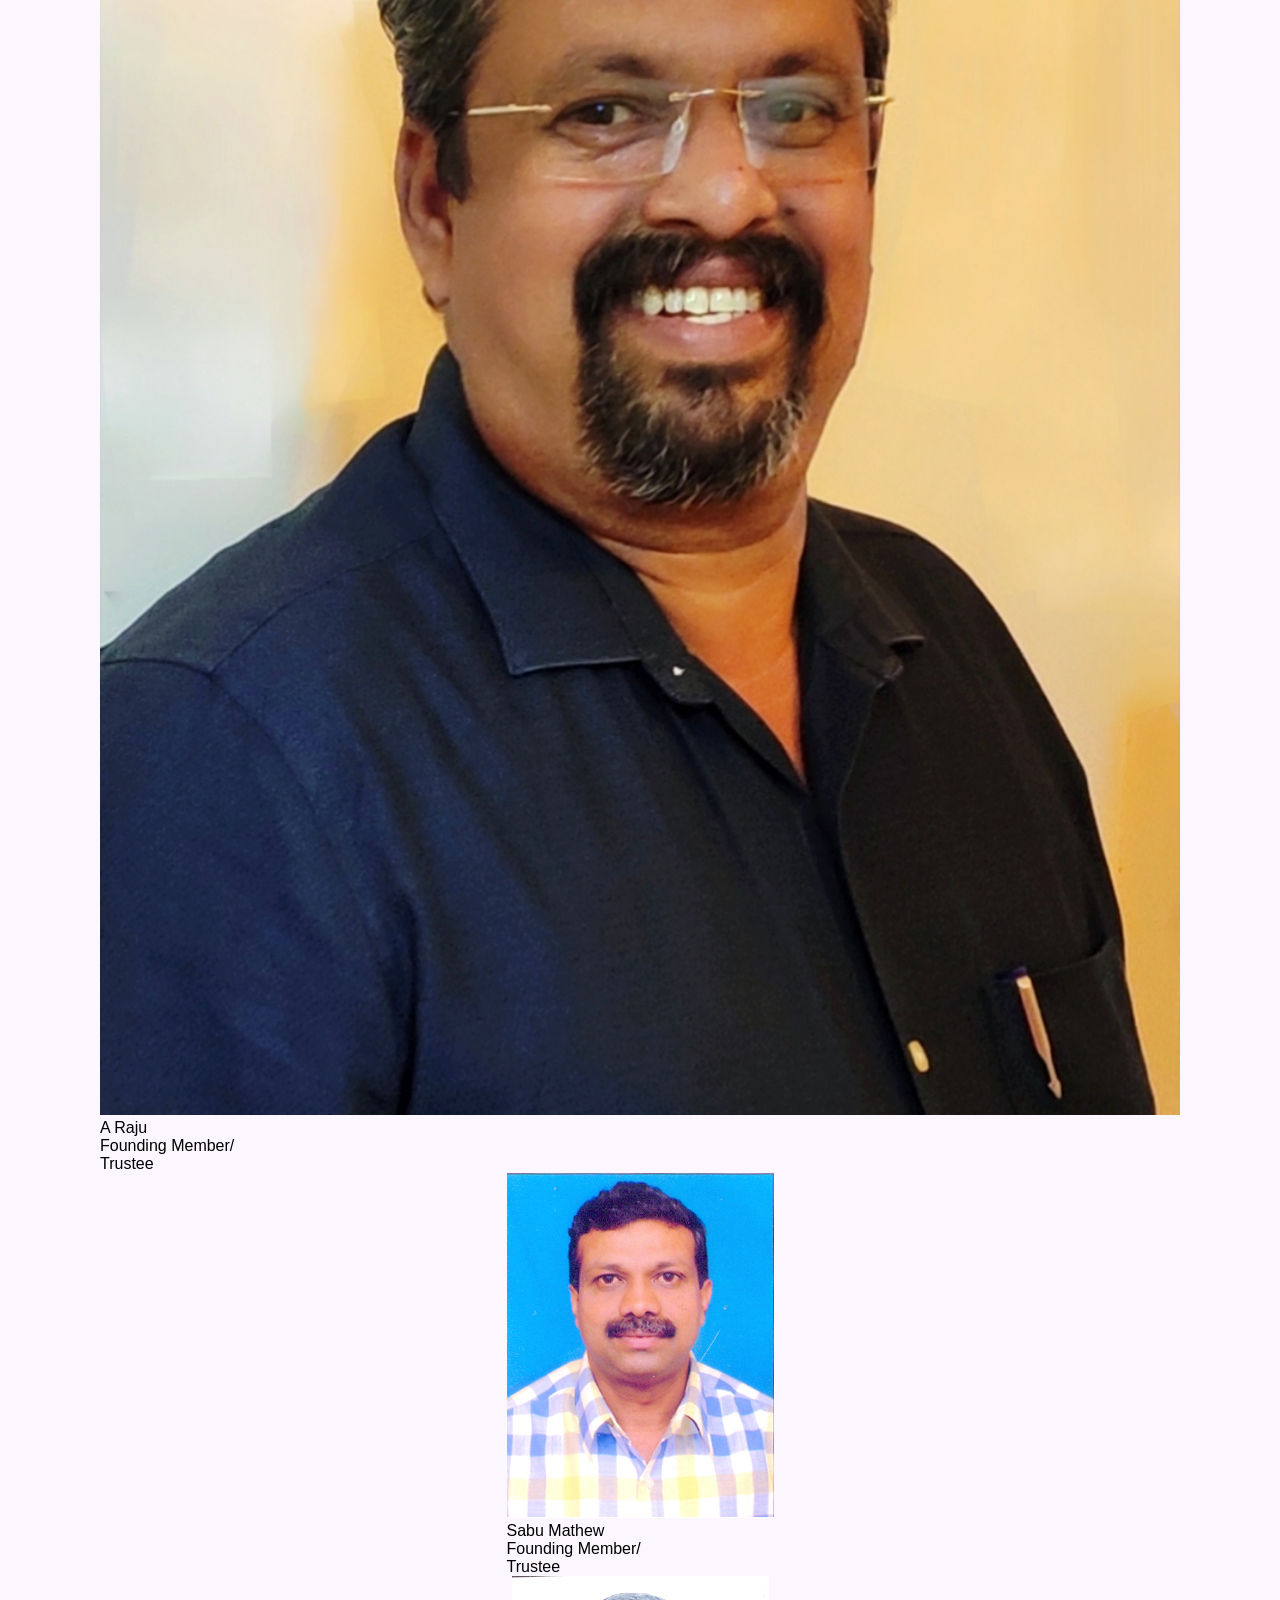
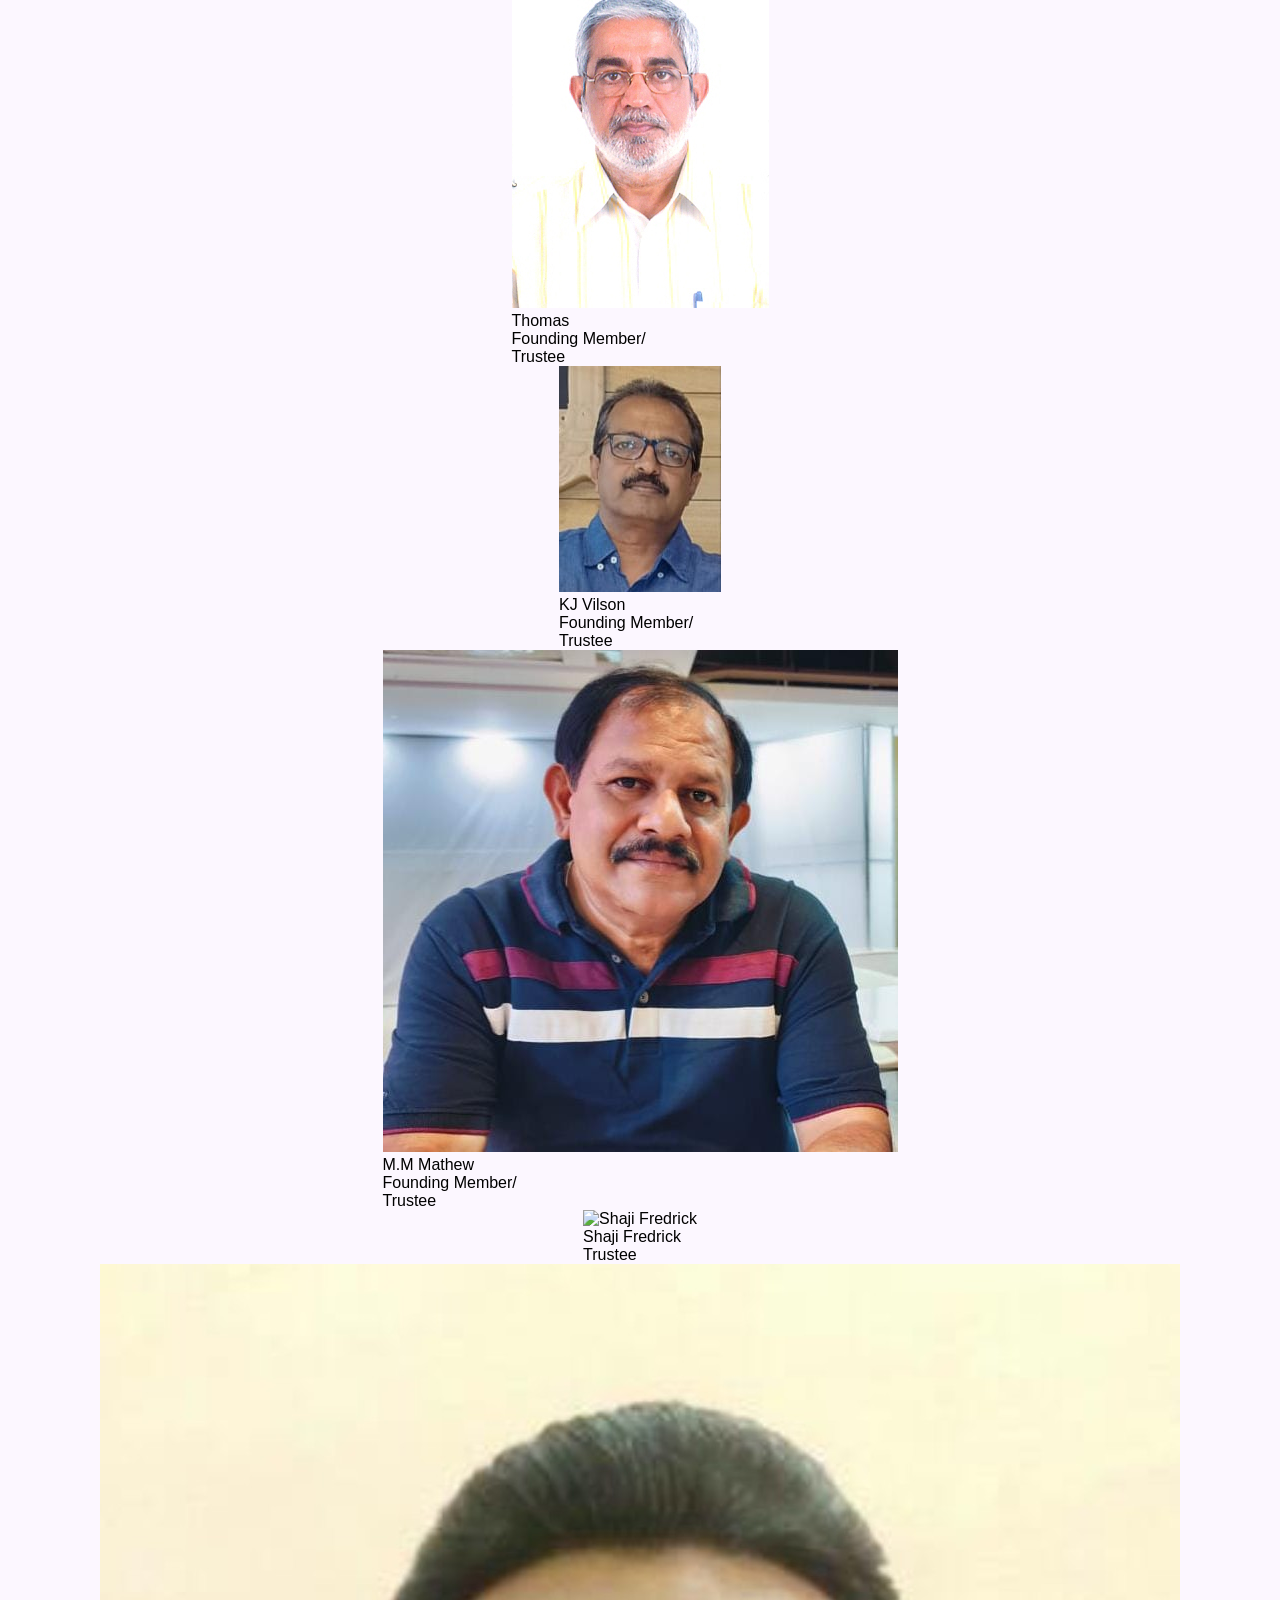
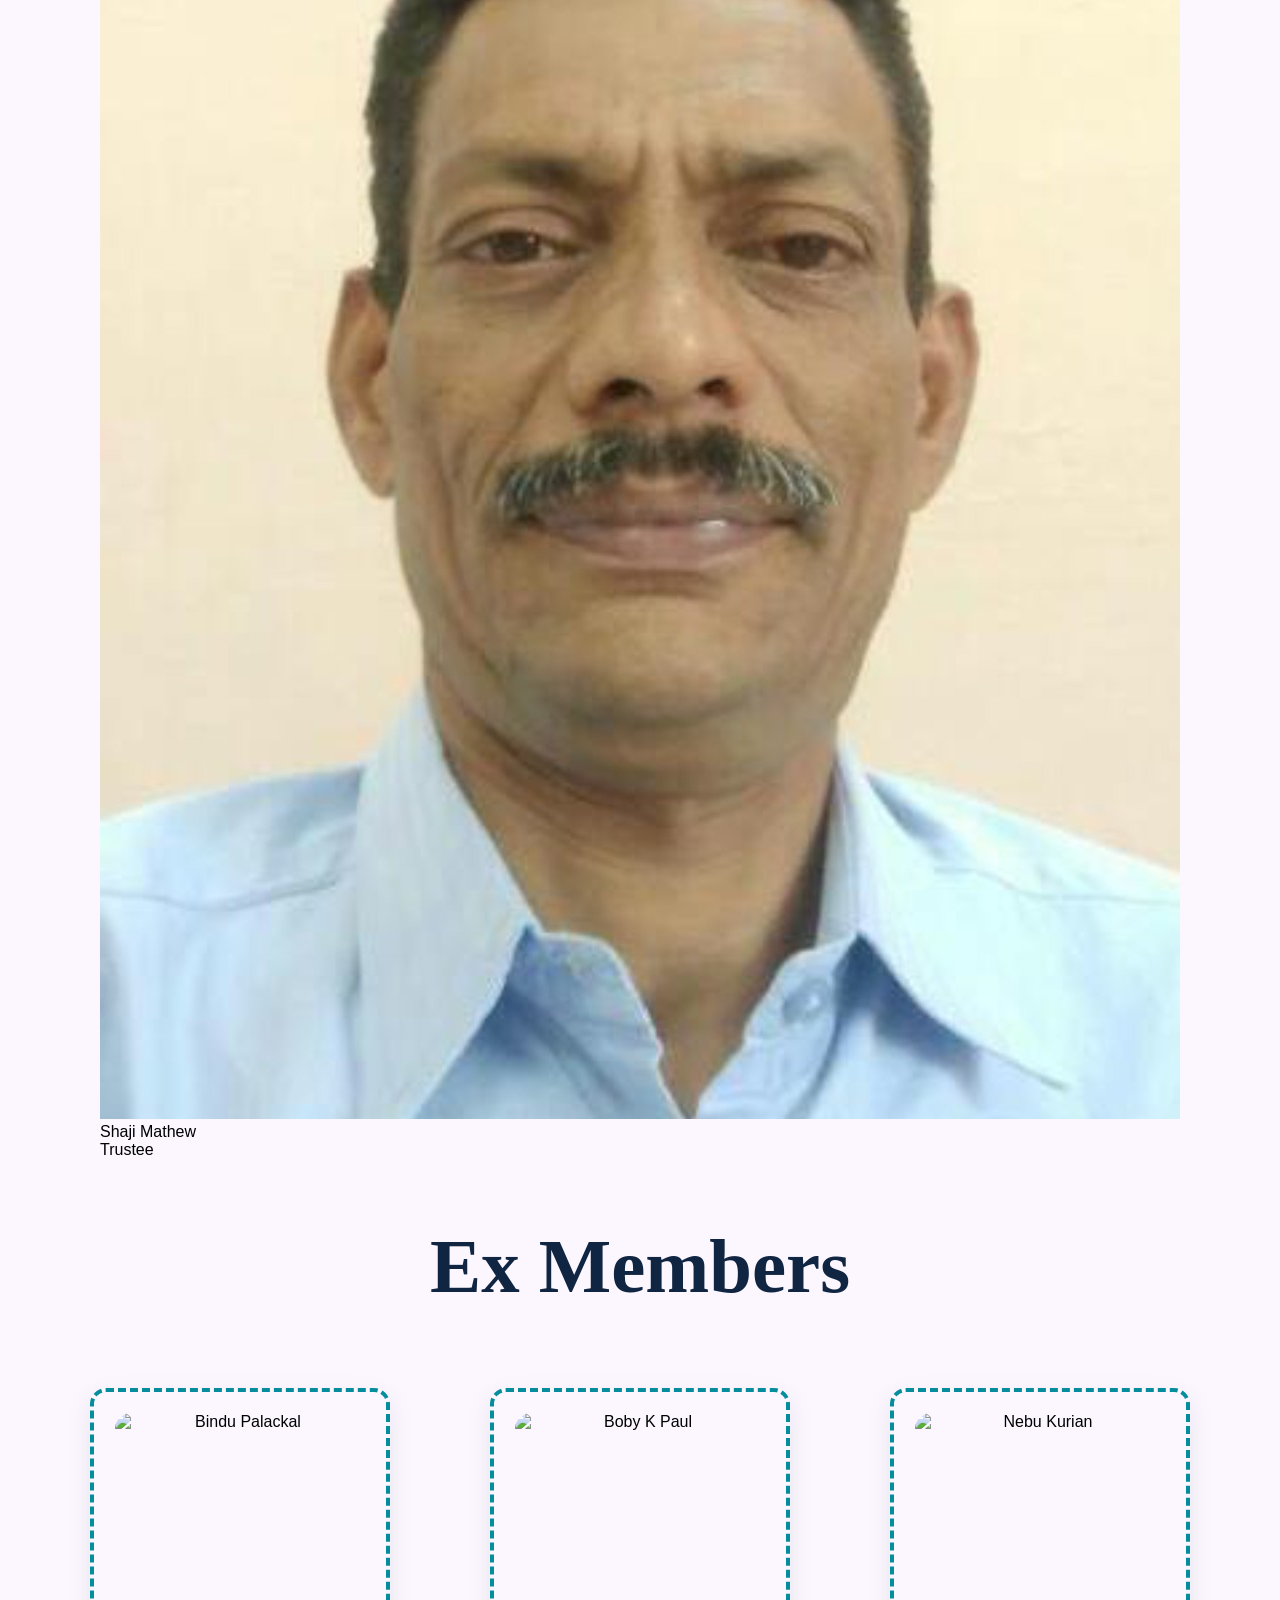
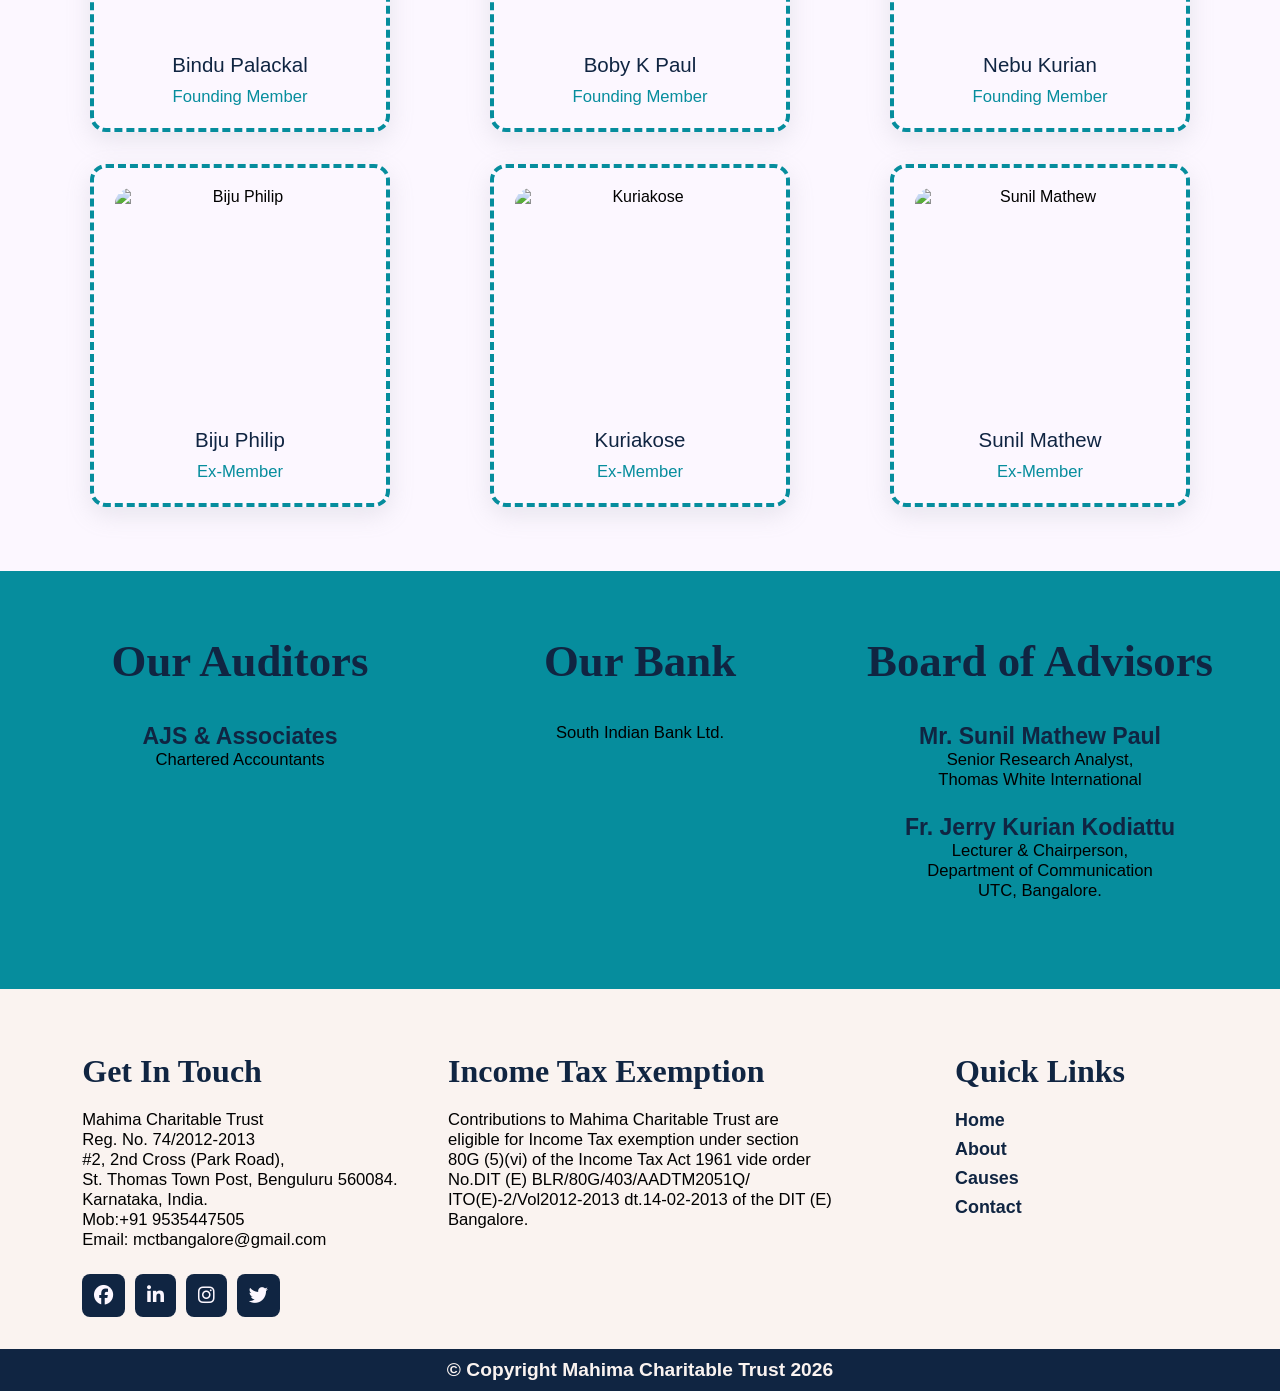
==== commit 4f1603b9: "Merge branch 'main' into Update-2" ====
--- a/about.html
+++ b/about.html
@@ -34,67 +34,46 @@
   </head>
   <body>
     <header>
-      <nav>
-        <div class="logo">
-          <img src="assets/Mahima_logo.png" alt="" />
-        </div>
-        <div class="hamburger">
-          <i class="fa-solid fa-bars"></i>
-        </div>
-        <div class="nav-links">
-          <ul class="nav-menu">
-            <li><a href="index.html">Home</a></li>
-            <li><a href="about.html">About</a></li>
-            <li><a href="causes.html">Causes</a></li>
-            <li><a href="contact.html">Contact</a></li>
-          </ul>
-        </div>
-      </nav>
+        <nav>
+            <div class="logo">
+                <img src="assets/Mahima_logo.png" alt="Mahima Logo" loading="lazy">
+            </div>
+            <div class="hamburger">
+                <i class="fa-solid fa-bars"></i>
+            </div>
+            <div class="nav-links">
+                <ul class="nav-menu">
+                    <li><a href="index.html">Home</a></li>
+                    <li><a href="about.html">About</a></li>
+                    <li><a href="causes.html">Causes</a></li>
+                    <li><a href="contact.html">Contact</a></li>
+                </ul>
+            </div>
+        </nav>
     </header>
 
     <main class="main-content">
-      <section class="about-section-1">
-        <h1>About Mahima</h1>
-        <div class="about-section-1-container">
-          <div class="left">
-            <p>
-              As we all know, the modern, globalized world which all of us have been fortunate to inhabit is also home to billions of unfortunate people who suffer from poverty and debilitating
-              diseases. Taking this cue, a group of 16 individuals who were united by a common vision of love and affection towards their fellow beings decided that they should do something about it.
-            </p>
-            <p>
-              The result was Mahima Charitable Trust(MCT), which was registered as a charitable trust on 19th day of July 2012 under the Societies'Registration Act of 1860. While our aim is to make at
-              least a small difference to the lives of those who suffer, initially we intended to extend a helping hand to the deserving people in and around Bangalore. As we expand, we hope to serve
-              more people who may be located far and wide.
-            </p>
-          </div>
-          <div class="right">
-            <img src="assets/about-main.jpg" alt="Mahima Members" />
-          </div>
-        </div>
-      </section>
-
-      <section class="about-section-2">
-        <div class="left">
-          <img src="assets/about-2.jpg" alt="Mahima Members" />
-        </div>
-        <div class="right">
-          <h2>Who Are We ?</h2>
-          <p>
-            We are a group of friends on a mission to improve the lives of those in need. Our charitable trust provides essential resources, support, and opportunities to underprivileged communities.
-            Together, we are a team of dedicated individuals working towards a brighter future for all. We are driven by kindness and compassion, and committed to making a difference with every action
-            we take. Our passion for helping others is what brings us together and motivates us to keep going. We believe that together, we can make a lasting impact in the world.
-          </p>
-        </div>
-      </section>
-
-      <section class="about-section-3">
-        <h2>Meet The Team</h2>
-        <div class="team-container">
-          <div class="member">
-            <img src="assets/team/abraham.jpg" alt="Abraham John" />
-            <div>
-              <p>Abraham John</p>
-              <p class="designation">Founding Member/<br />Trustee</p>
+        
+        <section class="about-section-1">
+            <h1>About Mahima</h1>
+            <div class="about-section-1-container">
+                <div class="left">
+                    <p>
+                        As we all know, the modern, globalized world which all of us have been fortunate to inhabit is also home to billions of unfortunate people who suffer from poverty and debilitating diseases. Taking this cue, a group of 16 individuals who were united by a common vision of love and affection towards their fellow beings decided that they should do something about it. 
+                    </p>
+                    <p>
+                        The result was Mahima Charitable Trust(MCT), which was registered as a charitable trust on 19th day of July 2012 under the Societies'Registration Act of 1860. While our aim is to make  at least a small difference to the lives of those who suffer, initially we intended to extend a helping hand to the deserving people in and around Bangalore. As we expand, we hope to serve more people who may be located far and wide.
+                    </p>
+                </div>
+                <div class="right">
+                    <img src="assets/about-main.jpg" alt="Mahima Members" loading="lazy">
+                </div>
+            </div>
+        </section>
+
+        <section class="about-section-2">
+            <div class="left">
+                <img src="assets/about-2.jpg" alt="Mahima Members" loading="lazy">
             </div>
           </div>
           <div class="member">
@@ -103,19 +82,145 @@
               <p>Aby Paul</p>
               <p class="designation">Founding Member/<br />Trustee</p>
             </div>
-          </div>
-          <div class="member">
-            <img src="assets/team/iype.jpg" alt="Iype KC" />
-            <div>
-              <p>Iype KC</p>
-              <p class="designation">Founding Member/<br />Trustee</p>
-            </div>
-          </div>
-          <div class="member">
-            <img src="assets/team/kc.jpg" alt="KC Varghese" />
-            <div>
-              <p>KC Varghese</p>
-              <p class="designation">Founding Member/<br />Trustee</p>
+        </section>
+
+        <section class="about-section-3">
+            <h2>Meet The Team</h2>
+            <div class="team-container">
+                <div class="member">
+                    <img src="assets/team/abraham.jpg" alt="Abraham John" loading="lazy">
+                    <div>
+                        <p>Abraham John</p>
+                        <p class="designation">Founding Member/<br/>Trustee</p>
+                    </div>
+                </div>
+                <div class="member">
+                    <img src="assets/team/aby.jpg" alt="Aby Paul" loading="lazy">
+                    <div>
+                        <p>Aby Paul</p>
+                        <p class="designation">Founding Member/<br/>Trustee</p>
+                    </div>
+                </div>
+                <div class="member">
+                    <img src="assets/team/iype.jpg" alt="Iype KC" loading="lazy">
+                    <div>
+                        <p>Iype KC</p>
+                        <p class="designation">Founding Member/<br/>Trustee</p>
+                    </div>
+                </div>
+                <div class="member">
+                    <img src="assets/team/kc.jpg" alt="KC Varghese" loading="lazy">
+                    <div>
+                        <p>KC Varghese</p>
+                        <p class="designation">Founding Member/<br/>Trustee</p>
+                    </div>
+                </div>
+                <div class="member">
+                    <img src="assets/team/mm.jpg" alt="Mathew Varghese" loading="lazy">
+                    <div>
+                        <p>Mathew Varghese</p>
+                        <p class="designation">Founding Member/<br/>Trustee</p>
+                    </div>
+                </div>
+                <div class="member">
+                    <img src="assets/team/ninan.jpg" alt="Ninan KG" loading="lazy">
+                    <div>
+                        <p>Ninan KG</p>
+                        <p class="designation">Founding Member/<br/>Trustee</p>
+                    </div>
+                </div>
+                <div class="member">
+                    <img src="assets/team/raju.jpg" alt="A Raju" loading="lazy">
+                    <div>
+                        <p>A Raju</p>
+                        <p class="designation">Founding Member/<br/>Trustee</p>
+                    </div>
+                </div>
+                <div class="member">
+                    <img src="assets/team/sabu.jpg" alt="Sabu Mathew" loading="lazy">
+                    <div>
+                        <p>Sabu Mathew</p>
+                        <p class="designation">Founding Member/<br/>Trustee</p>
+                    </div>
+                </div>
+                <div class="member">
+                    <img src="assets/team/sunil.jpg" alt="Sunil Mathew" loading="lazy">
+                    <div>
+                        <p>Sunil Mathew</p>
+                        <p class="designation">Founding Member/<br/>Trustee</p>
+                    </div>
+                </div>
+                <div class="member">
+                    <img src="assets/team/thomas.jpg" alt="Thomas" loading="lazy">
+                    <div>
+                        <p>Thomas</p>
+                        <p class="designation">Founding Member/<br/>Trustee</p>
+                    </div>
+                </div>
+                <div class="member">
+                    <img src="assets/team/vilson.jpg" alt="KJ Vilson" loading="lazy">
+                    <div>
+                        <p>KJ Vilson</p>
+                        <p class="designation">Founding Member/<br/>Trustee</p>
+                    </div>
+                </div>
+                <div class="member">
+                    <img src="assets/team/mm.jpg" alt="M.M Mathew" loading="lazy">
+                    <div>
+                        <p>M.M Mathew</p>
+                        <p class="designation">Founding Member/<br/>Trustee</p>
+                    </div>
+                </div>
+                <div class="member">
+                    <img src="assets/team/no-image.jpg" alt="Shaji Fredrick" loading="lazy">
+                    <div>
+                        <p>Shaji Fredrick</p>
+                        <p class="designation">Trustee</p>
+                    </div>
+                </div> 
+                <div class="member">
+                    <img src="assets/team/no-image.jpg" alt="Shaji Mathew" loading="lazy">
+                    <div>
+                        <p>Shaji Mathew</p>
+                        <p class="designation">Trustee</p>
+                    </div>
+                </div> 
+            </div>
+
+        </section>
+
+        <section class="about-section-4">
+            <h2>Ex Members</h2>
+            <div class="team-container">
+
+                <div class="member">
+                    <img src="assets/team/no-image.jpg" alt="Bindu Palackal" loading="lazy">
+                    <div>
+                        <p>Bindu Palackal</p>
+                        <p class="designation">Founding Member</p>
+                    </div>
+                </div> 
+                <div class="member">
+                    <img src="assets/team/no-image.jpg" alt="Boby K Paul" loading="lazy">
+                    <div>
+                        <p>Boby K Paul</p>
+                        <p class="designation">Founding Member</p>
+                    </div>
+                </div> 
+                <div class="member">
+                    <img src="assets/team/no-image.jpg" alt="Nebu Kurian" loading="lazy">
+                    <div>
+                        <p>Nebu Kurian</p>
+                        <p class="designation">Founding Member</p>
+                    </div>
+                </div> 
+                  <div class="member">
+                    <img src="assets/team/no-image.jpg" alt="Biju Philip" loading="lazy">
+                    <div>
+                        <p>Biju Philip</p>
+                        <p class="designation">Ex-Trustee</p>
+                    </div>
+                </div> 
             </div>
           </div>
           <div class="member">
--- a/style.css
+++ b/style.css
@@ -0,0 +1,1235 @@
+* {
+  margin: 0;
+  padding: 0;
+  box-sizing: border-box;
+  font-family: 'Poppins', sans-serif;
+}
+
+body {
+  background-color: #fcf7ff;
+  height: 100vh;
+  display: flex;
+  flex-direction: column;
+}
+
+header nav {
+  display: flex;
+  align-items: center;
+  justify-content: space-between;
+  padding: 0.5em 2em;
+  background-color: #faf3f0;
+}
+
+header nav .hamburger {
+  display: none;
+  font-size: 1.2rem;
+  cursor: pointer;
+  color: #068d9d;
+}
+
+header nav .logo {
+  display: flex;
+  align-items: center;
+  justify-content: center;
+}
+
+header nav .logo img {
+  width: 100px;
+  height: 80px;
+}
+
+header nav .nav-links .nav-menu {
+  list-style: none;
+  display: flex;
+  align-items: center;
+  justify-content: center;
+  gap: 2em;
+}
+
+header nav .nav-links .nav-menu li a {
+  display: block;
+  font-size: 1.3rem;
+  font-weight: 500;
+  text-decoration: none;
+  color: #068d9d;
+  transition: all 0.4s ease;
+}
+
+header nav .nav-links .nav-menu li a:hover {
+  font-weight: 500;
+  transform: scale(1.04);
+  color: #102542;
+}
+
+/* Navbar Ends */
+
+/* Home Page Starts */
+
+.main-content {
+  flex: 1;
+}
+
+.main-content .home-section-1 {
+  padding: 4em 3em;
+  display: flex;
+  align-items: center;
+  justify-content: center;
+  gap: 1em;
+  background-color: #068d9d;
+  width: 100%;
+}
+
+.main-content .home-section-1 .left {
+  align-self: flex-start;
+  width: 50%;
+}
+
+.main-content .home-section-1 .left h1 {
+  font-family: 'Playball', cursive;
+  font-size: 6vw;
+  margin-bottom: 30px;
+  color: #102542;
+}
+
+.main-content .home-section-1 .left p {
+  padding-right: 3em;
+  color: white;
+  font-size: 1.5vw;
+  margin-bottom: 2.5em;
+}
+
+.main-content .home-section-1 .left h4 {
+  display: flex;
+  justify-content: space-between;
+  color: #102542;
+  background-color: white;
+  border-radius: 10px;
+  width: 330px;
+  box-shadow: rgba(149, 157, 165, 0.2) 0px 8px 24px;
+}
+
+.main-content .home-section-1 .left h4 span,
+.main-content .home-section-1 .left h4 a {
+  padding: 10px 20px;
+}
+
+.main-content .home-section-1 .left h4 a {
+  background-color: #102542;
+  color: white;
+  text-decoration: none;
+  border-radius: 0 10px 10px 0;
+}
+
+.main-content .home-section-1 .right {
+  width: 50%;
+  display: flex;
+}
+
+.main-content .home-section-1 .right img {
+  width: 90%;
+  transform: rotate(5deg);
+  border-radius: 4em;
+  border: 3px dashed white;
+  margin: auto;
+}
+
+.main-content .home-section-2 {
+  padding: 4em 3em;
+  display: grid;
+  grid-template-columns: repeat(2, 1fr);
+  align-items: flex-start;
+  justify-items: center;
+  gap: 2em;
+}
+
+.main-content .home-section-2 .section-2-left,
+.main-content .home-section-2 .section-2-right {
+  padding: 2em;
+  border: 4px dashed #068d9d;
+  border-radius: 2em;
+}
+
+.main-content .home-section-2 .section-2-left h1,
+.main-content .home-section-2 .section-2-right h1 {
+  font-family: 'Playball', cursive;
+  font-size: 4vw;
+  margin-bottom: 30px;
+  color: #068d9d;
+}
+
+.main-content .home-section-2 .section-2-left p,
+.main-content .home-section-2 .section-2-right p {
+  font-size: 1.2vw;
+  font-weight: 500;
+  color: #102542;
+}
+
+.main-content .home-section-2 .section-2-left .buttons,
+.main-content .home-section-2 .section-2-right .buttons {
+  margin-top: 1em;
+  display: flex;
+  align-items: center;
+  justify-content: flex-start;
+  gap: 1em;
+}
+
+.main-content .home-section-2 .section-2-left .buttons a,
+.main-content .home-section-2 .section-2-right .buttons a {
+  font-weight: 500;
+  text-decoration: none;
+  text-align: center;
+  padding: 10px 20px;
+  width: 150px;
+  color: white;
+  border-radius: 8px;
+  border: 2px solid #102542;
+  background-color: #102542;
+  transition: all 0.4s ease;
+}
+
+.main-content .home-section-2 .section-2-left .buttons a:hover,
+.main-content .home-section-2 .section-2-right .buttons a:hover {
+  background-color: white;
+  color: #102542;
+  transform: scale(1.01);
+}
+
+.main-content .home-section-3 {
+  padding: 4em 3em;
+  display: flex;
+  align-items: flex-start;
+  justify-content: center;
+  gap: 2em;
+  background-color: #068d9d;
+}
+
+.main-content .home-section-3 .container {
+  width: 500px;
+  height: 35vw;
+  padding: 2em;
+  color: #102542;
+  border: 4px dashed #102542;
+  border-radius: 2em;
+  box-shadow: rgba(149, 157, 165, 0.2) 0px 8px 24px;
+}
+
+.main-content .home-section-3 .container h2 {
+  color: #102542;
+  text-align: center;
+  font-size: 3.5vw;
+  font-family: 'Playball', cursive;
+  margin-bottom: 30px;
+}
+
+.main-content .home-section-3 .container p {
+  font-size: 1.5vw;
+  font-weight: 600;
+  text-align: center;
+}
+
+/* Home Page Ends */
+
+/* About Page Starts */
+
+.main-content .about-section-1 {
+  padding: 3em;
+  background-color: #068d9d;
+}
+
+.main-content .about-section-1 h1 {
+  font-family: 'Playball', cursive;
+  font-size: 6vw;
+  margin-bottom: 30px;
+  color: #102542;
+}
+
+.main-content .about-section-1 .about-section-1-container {
+  display: flex;
+  align-items: center;
+  justify-content: center;
+  gap: 1em;
+  width: 100%;
+}
+
+.main-content .about-section-1 .about-section-1-container .left {
+  align-self: flex-start;
+  display: flex;
+  flex-direction: column;
+  gap: 1em;
+  width: 50%;
+}
+
+.main-content .about-section-1 .about-section-1-container .left p {
+  padding-right: 2em;
+  font-size: 1.4vw;
+  color: white;
+}
+
+.main-content .about-section-1 .about-section-1-container .right {
+  align-self: flex-start;
+  width: 50%;
+}
+
+.main-content .about-section-1 .about-section-1-container .right img {
+  width: 100%;
+  border-radius: 3em 0 3em 0;
+  border: 3px dashed white;
+}
+
+.main-content .about-section-2 {
+  padding: 0 3em 4em 3em;
+  display: flex;
+  align-items: center;
+  justify-content: center;
+  gap: 2em;
+  width: 100%;
+  background-color: #068d9d;
+}
+
+.main-content .about-section-2 .left,
+.main-content .about-section-2 .right {
+  width: 50%;
+}
+
+.main-content .about-section-2 .left img {
+  width: 100%;
+  border: 3.5px dashed #fcf7ff;
+  border-radius: 0 3em 0 3em;
+  box-shadow: rgba(100, 100, 111, 0.2) 0px 7px 29px 0px;
+}
+
+.main-content .about-section-2 .right {
+  align-self: flex-start;
+}
+
+.main-content .about-section-2 .right h2 {
+  font-family: 'Playball', cursive;
+  font-size: 6vw;
+  margin-bottom: 30px;
+  color: #102542;
+}
+
+.main-content .about-section-2 .right p {
+  font-size: 1.5vw;
+  font-weight: 500;
+  color: #fcf7ff;
+}
+
+.main-content .about-section-3 {
+  padding: 4em 3em;
+  width: 100%;
+  display: flex;
+  flex-direction: column;
+  align-items: center;
+  justify-content: center;
+}
+
+.main-content .about-section-3 h2,
+.main-content .about-section-4 h2 {
+  font-family: 'Playball', cursive;
+  font-size: 6vw;
+  margin-bottom: 1em;
+  color: #102542;
+}
+
+.main-content .about-section-3 .team-container {
+  display: grid;
+  grid-template-columns: repeat(4, 1fr);
+  align-items: flex-start;
+  justify-items: center;
+  gap: 2em 1em;
+  max-width: 1400px;
+  width: 100%;
+}
+
+.main-content .about-section-3 .team-container .member,
+.main-content .about-section-4 .team-container .member {
+  width: 100%;
+  padding: 1.3em;
+  border: 4px dashed #068d9d;
+  box-shadow: rgba(149, 157, 165, 0.2) 0px 8px 24px;
+  border-radius: 1em;
+  display: flex;
+  align-items: center;
+  justify-content: center;
+  flex-direction: column;
+  text-align: center;
+  max-width: 300px;
+}
+
+.main-content .about-section-3 .team-container .member img,
+.main-content .about-section-4 .team-container .member img {
+  width: 100%;
+  height: 220px;
+  border-radius: 1em;
+  margin-bottom: 20px;
+}
+
+.main-content .about-section-3 .team-container .member div,
+.main-content .about-section-4 .team-container .member div {
+  color: #102542;
+  font-weight: 500;
+  font-size: 1.6vw;
+}
+
+.main-content .about-section-3 .team-container .member div .designation,
+.main-content .about-section-4 .team-container .member div .designation {
+  font-size: 1.3vw;
+  margin-top: 10px;
+  color: #068d9d;
+}
+
+.main-content .about-section-4 {
+  padding: 0 3em 4em 3em;
+  width: 100%;
+  display: flex;
+  flex-direction: column;
+  align-items: center;
+  justify-content: center;
+}
+
+.main-content .about-section-4 .team-container {
+  display: grid;
+  grid-template-columns: repeat(3, 1fr);
+  align-items: center;
+  justify-items: center;
+  gap: 2em 1em;
+  max-width: 1400px;
+  width: 100%;
+}
+
+.main-content .about-section-4 .team-container .member {
+  max-width: 300px;
+}
+
+.main-content .about-section-5 {
+  padding: 4em 3em;
+  background-color: #068d9d;
+  display: grid;
+  grid-template-columns: repeat(3, 1fr);
+  align-items: flex-start;
+  justify-items: center;
+  text-align: center;
+  gap: 3em 1em;
+}
+
+.main-content .about-section-5 .elements h3 {
+  font-family: 'Playball', cursive;
+  font-size: 3.5vw;
+  margin-bottom: 0.8em;
+  color: #102542;
+}
+
+.main-content .about-section-5 .elements .advisor-container .advisor {
+  margin-bottom: 1.5em;
+}
+
+.main-content .about-section-5 .elements .advisor-container .advisor h4,
+.main-content .about-section-5 .elements div h4 {
+  font-size: 1.8vw;
+  font-weight: 600;
+  color: #102542;
+}
+
+.main-content .about-section-5 .elements .advisor-container .advisor p,
+.main-content .about-section-5 .elements div p,
+.main-content .about-section-5 .elements p {
+  font-weight: 500;
+  font-size: 1.3vw;
+}
+
+/* About Page Ends */
+
+/* Causes Page Starts */
+
+.main-content .causes-section-1 {
+  padding: 1em 3em 4em 3em;
+}
+
+.main-content .causes-section-1 h1 {
+  font-family: 'Playball', cursive;
+  font-size: 6vw;
+  margin-bottom: 30px;
+  color: #102542;
+}
+
+.main-content .causes-section-1 .causes-section-1-container {
+  display: grid;
+  grid-template-columns: repeat(4, 1fr);
+  align-items: flex-start;
+  justify-items: center;
+  gap: 1em;
+  margin: auto;
+  max-width: 1500px;
+  width: 100%;
+}
+
+.main-content .causes-section-1 .causes-section-1-container .campaign {
+  padding: 1em;
+  background-color: #068d9d;
+  display: flex;
+  flex-direction: column;
+  align-items: center;
+  justify-content: center;
+  width: 100%;
+  box-shadow: rgba(100, 100, 111, 0.2) 0px 7px 29px 0px;
+  border-radius: 1em;
+}
+
+.main-content .causes-section-1 .causes-section-1-container .campaign img {
+  width: 100%;
+  height: 200px;
+  margin-bottom: 1.5em;
+  border-radius: 1em;
+}
+
+.main-content .causes-section-1 .causes-section-1-container .campaign h4 {
+  font-family: 'Playball', cursive;
+  font-size: 1.8vw;
+  margin-bottom: 0.5em;
+  color: #102542;
+}
+
+.main-content .causes-section-1 .causes-section-1-container .campaign p {
+  font-size: 1.3vw;
+  font-weight: 500;
+  margin-bottom: 2em;
+  text-align: center;
+}
+
+.main-content .causes-section-1 .causes-section-1-container .campaign .btn {
+  display: block;
+  color: #102542;
+  background-color: #fcf7ff;
+  padding: 10px 20px;
+  width: 150px;
+  text-align: center;
+  text-decoration: none;
+  font-weight: 600;
+  border: 3px solid white;
+  border-radius: 10px;
+  transition: all 0.3s ease;
+  margin-bottom: 1em;
+}
+
+.main-content .causes-section-1 .causes-section-1-container .campaign .btn:hover {
+  color: #fcf7ff;
+  background-color: #068d9d;
+}
+
+/* Causes Page Ends */
+
+/* Contact Page Starts */
+
+.main-content .contact-section-1 {
+  padding: 4em 3em;
+  background-color: #068d9d;
+}
+
+.main-content .contact-section-1 h1 {
+  text-align: center;
+  font-family: 'Playball', cursive;
+  font-size: 5vw;
+  margin-bottom: 30px;
+  color: #102542;
+}
+
+.main-content .contact-section-1 .contact-section-1-container {
+  display: grid;
+  grid-template-columns: repeat(2, 1fr);
+  align-items: center;
+  justify-items: center;
+  gap: 2em;
+  max-width: 1400px;
+  width: 100%;
+  margin: auto;
+}
+
+.main-content .contact-section-1 .contact-section-1-container .box {
+  max-width: 700px;
+  width: 100%;
+  color: #fcf7ff;
+  background-color: #102542;
+  padding: 3em;
+  border-radius: 1em;
+}
+
+.main-content .contact-section-1 .contact-section-1-container .box h2 {
+  font-size: 3vw;
+  font-weight: 500;
+  margin-bottom: 30px;
+}
+
+.main-content .contact-section-1 .contact-section-1-container .box p {
+  margin-bottom: 1.5em;
+  font-size: 1.3vw;
+}
+
+.main-content .contact-section-1 .contact-section-1-container .box .buttons {
+  display: flex;
+  align-items: center;
+  justify-content: space-between;
+}
+
+.main-content .contact-section-1 .contact-section-1-container .box .contact-btn,
+.main-content .contact-section-1 .contact-section-1-container .box .buttons .contact-btn {
+  display: block;
+  color: #102542;
+  background-color: #fcf7ff;
+  padding: 10px 20px;
+  width: 130px;
+  text-align: center;
+  text-decoration: none;
+  font-weight: 600;
+  border: 3px solid white;
+  border-radius: 10px;
+  transition: all 0.3s ease;
+}
+
+.main-content .contact-section-1 .contact-section-1-container .box .contact-btn:hover,
+.main-content .contact-section-1 .contact-section-1-container .box .buttons .contact-btn:hover {
+  color: #fcf7ff;
+  background-color: #102542;
+}
+
+.main-content .contact-section-2 {
+  padding: 4em 3em;
+}
+
+.main-content .contact-section-2 .contact-section-2-container {
+  width: 100%;
+  padding: 2em;
+  border: 4px dashed #068d9d;
+  border-radius: 1em;
+  box-shadow: rgba(100, 100, 111, 0.2) 0px 7px 29px 0px;
+  display: grid;
+  grid-template-columns: repeat(2, 1fr);
+  align-items: center;
+  justify-items: center;
+  gap: 2em;
+}
+
+.main-content .contact-section-2 .contact-section-2-container .form {
+  display: flex;
+  flex-direction: column;
+  gap: 1.5em;
+  align-self: flex-start;
+  justify-self: flex-start;
+  width: 100%;
+}
+
+.main-content .contact-section-2 .contact-section-2-container .form h2 {
+  font-size: 4vw;
+  font-family: 'Playball', cursive;
+  margin-bottom: 20px;
+  color: #068d9d;
+}
+
+.main-content .contact-section-2 .contact-section-2-container .form form {
+  display: flex;
+  flex-direction: column;
+  gap: 2em;
+  width: 100%;
+}
+
+.main-content .contact-section-2 .contact-section-2-container .form form input,
+.main-content .contact-section-2 .contact-section-2-container .form form textarea {
+  padding: 20px;
+  border: none;
+  outline: none;
+  border-radius: 10px;
+  font-size: 1.2rem;
+  width: 100%;
+  color: #fcf7ff;
+  background-color: #068d9d;
+  resize: none;
+}
+
+.main-content .contact-section-2 .contact-section-2-container .form form input[type='submit'] {
+  cursor: pointer;
+  font-weight: 600;
+  transition: all 0.3s ease;
+}
+
+.main-content .contact-section-2 .contact-section-2-container .form form input[type='submit']:hover {
+  background-color: #007e8b;
+}
+
+.main-content .contact-section-2 .contact-section-2-container .form form input:focus,
+.main-content .contact-section-2 .contact-section-2-container .form form textarea:focus {
+  box-shadow: rgba(100, 100, 111, 0.2) 0px 7px 29px 0px;
+}
+
+.main-content .contact-section-2 .contact-section-2-container .form form input::placeholder,
+.main-content .contact-section-2 .contact-section-2-container .form form textarea::placeholder {
+  color: #fcf7ff;
+}
+
+.main-content .contact-section-2 .contact-section-2-container .map {
+  width: 100%;
+  height: 100%;
+}
+
+.main-content .contact-section-2 .contact-section-2-container .map iframe {
+  width: 100%;
+  height: 100%;
+  border-radius: 1em;
+}
+
+/* Contact Page Ends */
+
+/* Footer Starts */
+
+footer .trust-content {
+  background-color: #faf3f0;
+  padding: 4em 3em 2em 3em;
+  display: grid;
+  grid-template-columns: repeat(3, 1fr);
+  align-items: flex-start;
+  justify-items: center;
+  gap: 2em 1em;
+}
+
+footer .trust-content .div-1 p,
+footer .trust-content .div-2 p {
+  font-size: 1.3vw;
+  font-weight: 500;
+}
+
+footer .trust-content .div-1 .socials {
+  margin-top: 1.5em;
+  display: flex;
+  align-items: center;
+  justify-content: flex-start;
+  gap: 10px;
+}
+
+footer .trust-content .div-1 .socials a {
+  text-decoration: none;
+}
+
+footer .trust-content .div-1 .socials a i {
+  font-size: 1.5vw;
+  color: #fcf7ff;
+  background-color: #102542;
+  padding: 12px;
+  border-radius: 8px;
+  transition: all 0.5s ease;
+}
+
+footer .trust-content .div-1 .socials a i:hover {
+  transform: scale(1.1);
+}
+
+footer .trust-content .div-1 h2,
+footer .div-2 h2,
+footer .div-3 h2 {
+  color: #102542;
+  font-size: 2.5vw;
+  font-family: 'Playball', cursive;
+  margin-bottom: 20px;
+}
+
+footer .trust-content .div-3 ul {
+  list-style: none;
+}
+
+footer .trust-content .div-3 ul li {
+  margin-bottom: 8px;
+}
+
+footer .trust-content .div-3 ul li a {
+  display: block;
+  color: #102542;
+  font-size: 1.4vw;
+  font-weight: 600;
+  text-decoration: none;
+  transition: all 0.3s ease;
+}
+
+footer .trust-content .div-3 ul li a:hover {
+  transform: translateX(2px);
+}
+
+footer .copyright {
+  padding: 10px;
+  font-size: 1.5vw;
+  text-align: center;
+  color: #faf3f0;
+  background-color: #102542;
+}
+
+/* Footer Ends */
+
+/* Responsive CSS Styles */
+
+@media (max-width: 1130px) {
+  .main-content .contact-section-1 .contact-section-1-container {
+    grid-template-columns: repeat(1, 1fr);
+  }
+}
+
+@media (max-width: 1025px) {
+  .main-content .home-section-1 .left h1 {
+    font-size: 4rem;
+  }
+
+  .main-content .home-section-1 .left p {
+    font-size: 1.1rem;
+  }
+
+  .main-content .home-section-1 .right img {
+    width: 100%;
+  }
+
+  .main-content .home-section-2 .section-2-left h1,
+  .main-content .home-section-2 .section-2-right h1 {
+    font-size: 3rem;
+  }
+
+  .main-content .home-section-2 .section-2-left p,
+  .main-content .home-section-2 .section-2-right p {
+    font-size: 1rem;
+  }
+
+  .main-content .home-section-3 {
+    gap: 1em;
+  }
+
+  .main-content .home-section-3 .container {
+    height: fit-content;
+    padding: 1em;
+  }
+
+  .main-content .home-section-2 .section-2-left p,
+  .main-content .home-section-2 .section-2-right p {
+    text-align: center;
+  }
+
+  .main-content .home-section-3 .container p {
+    font-size: 1.1rem;
+  }
+
+  .main-content .about-section-1 h1 {
+    font-size: 4rem;
+  }
+
+  .main-content .about-section-1 .about-section-1-container {
+    flex-direction: column;
+    gap: 3em;
+  }
+
+  .main-content .about-section-1 .about-section-1-container .left,
+  .main-content .about-section-1 .about-section-1-container .right {
+    width: 100%;
+    display: flex;
+  }
+
+  .main-content .about-section-1 .about-section-1-container .left p,
+  .main-content .about-section-2 .right p {
+    padding-right: 0;
+    font-size: 1.1rem;
+  }
+
+  .main-content .about-section-1 .about-section-1-container .right img {
+    margin: auto;
+    width: 70%;
+    border-radius: 3em 0 3em 0;
+  }
+
+  .main-content .about-section-2 {
+    flex-direction: column;
+    gap: 3em;
+  }
+
+  .main-content .about-section-2 .left {
+    width: 100%;
+    display: flex;
+    order: 1;
+  }
+
+  .main-content .about-section-2 .right {
+    width: 100%;
+  }
+
+  .main-content .about-section-2 .left img {
+    margin: auto;
+    width: 70%;
+  }
+
+  .main-content .about-section-2 .right {
+    align-self: flex-start;
+  }
+
+  .main-content .about-section-2 .right h2 {
+    font-size: 3rem;
+    text-align: center;
+  }
+
+  .main-content .about-section-3 .team-container .member img,
+  .main-content .about-section-4 .team-container .member img {
+    width: 100%;
+    height: 220px;
+    border-radius: 1em;
+    margin-bottom: 20px;
+  }
+
+  .main-content .about-section-3 .team-container .member div,
+  .main-content .about-section-4 .team-container .member div {
+    font-size: 1.6rem;
+  }
+
+  .main-content .about-section-3 .team-container .member div .designation,
+  .main-content .about-section-4 .team-container .member div .designation {
+    font-size: 1.3rem;
+  }
+
+  .main-content .about-section-5 .elements h3 {
+    font-size: 2.5rem;
+  }
+
+  .main-content .about-section-5 .elements .advisor-container .advisor h4,
+  .main-content .about-section-5 .elements div h4 {
+    font-size: 1.4rem;
+  }
+
+  .main-content .about-section-5 .elements .advisor-container .advisor p,
+  .main-content .about-section-5 .elements div p,
+  .main-content .about-section-5 .elements p {
+    font-size: 1rem;
+  }
+
+  .main-content .about-section-3 .team-container {
+    grid-template-columns: repeat(3, 1fr);
+  }
+}
+
+@media (max-width: 900px) {
+  .main-content .home-section-2 {
+    grid-template-columns: repeat(1, 1fr);
+  }
+
+  .main-content .causes-section-1 h1 {
+    font-size: 3rem;
+  }
+
+  .main-content .causes-section-1 .causes-section-1-container {
+    grid-template-columns: repeat(2, 1fr);
+  }
+
+  .main-content .causes-section-1 .causes-section-1-container .campaign h4 {
+    font-size: 2rem;
+  }
+
+  .main-content .causes-section-1 .causes-section-1-container .campaign p {
+    font-size: 1.1rem;
+  }
+}
+
+@media (max-width: 768px) {
+  header nav .hamburger {
+    display: block;
+  }
+
+  header nav .nav-links {
+    display: none;
+    position: absolute;
+    text-align: center;
+    right: 0;
+    left: 0;
+    top: 90px;
+    background-color: #faf3f0;
+    z-index: 9;
+  }
+
+  header nav .nav-links .nav-menu {
+    display: block;
+  }
+
+  header nav .nav-links .nav-menu li {
+    padding: 0.5em;
+  }
+
+  header nav .nav-links.mobile-view {
+    display: block;
+  }
+
+  .main-content .home-section-1 {
+    flex-direction: column;
+    gap: 3em;
+  }
+
+  .main-content .home-section-1 .left,
+  .main-content .home-section-1 .right {
+    width: 100%;
+  }
+
+  .main-content .home-section-1 .left p {
+    padding-right: 0;
+  }
+
+  .main-content .home-section-1 .left h4 {
+    margin: auto;
+  }
+
+  .main-content .home-section-1 .right img {
+    transform: rotate(0deg);
+    width: 100%;
+    border-radius: 1em;
+  }
+
+  .main-content .home-section-3 {
+    flex-direction: column;
+  }
+
+  .main-content .home-section-3 .container {
+    margin: auto;
+  }
+
+  .main-content .home-section-3 .container {
+    width: fit-content;
+    height: fit-content;
+  }
+
+  .main-content .about-section-1 .about-section-1-container .right img,
+  .main-content .about-section-2 .left img {
+    width: 100%;
+    border-radius: 10px;
+  }
+
+  .main-content .about-section-3 .team-container,
+  .main-content .about-section-4 .team-container,
+  .main-content .about-section-5 {
+    grid-template-columns: repeat(2, 1fr);
+  }
+
+  .main-content .about-section-3 h2,
+  .main-content .about-section-4 h2 {
+    font-size: 3rem;
+    text-align: center;
+  }
+
+  .main-content .contact-section-2 .contact-section-2-container {
+    grid-template-columns: repeat(1, 1fr);
+  }
+
+  .main-content .contact-section-2 .contact-section-2-container .map iframe {
+    height: 60vw;
+  }
+
+  .main-content .contact-section-1 h1 {
+    font-size: 4rem;
+    text-align: center;
+  }
+
+  .main-content .contact-section-1 .contact-section-1-container .box h2,
+  .main-content .contact-section-2 .contact-section-2-container .form h2 {
+    font-size: 3rem;
+  }
+
+  .main-content .contact-section-1 .contact-section-1-container .box p {
+    font-size: 1.3rem;
+  }
+
+  footer .trust-content {
+    padding: 2em;
+    grid-template-columns: repeat(2, 1fr);
+    justify-items: flex-start;
+  }
+
+  footer .trust-content .div-1 h2,
+  footer .div-2 h2,
+  footer .div-3 h2 {
+    font-size: 2.2rem;
+  }
+
+  footer .trust-content .div-1 p,
+  footer .trust-content .div-2 p {
+    font-size: 1rem;
+  }
+
+  footer .trust-content .div-1 .socials a i {
+    font-size: 1rem;
+  }
+
+  footer .trust-content .div-3 ul li a {
+    font-size: 1rem;
+  }
+
+  footer .copyright {
+    font-size: 1rem;
+  }
+}
+
+@media (max-width: 575px) {
+  .main-content .home-section-1 .left h1 {
+    text-align: center;
+    font-size: 3.5rem;
+  }
+
+  .main-content .causes-section-1,
+  .main-content .about-section-3,
+  .main-content .about-section-4,
+  .main-content .about-section-5 {
+    padding: 2em;
+  }
+
+  footer .trust-content {
+    grid-template-columns: repeat(1, 1fr);
+    justify-items: center;
+    text-align: center;
+  }
+
+  footer .trust-content .div-1 .socials {
+    justify-content: center;
+  }
+}
+
+@media (max-width: 500px) {
+  .main-content .home-section-1,
+  .main-content .home-section-2,
+  .main-content .home-section-3 {
+    padding: 2em;
+  }
+
+  .main-content .home-section-2 .section-2-left,
+  .main-content .home-section-2 .section-2-right {
+    padding: 1em;
+  }
+
+  .main-content .home-section-3 .container h2 {
+    font-size: 2rem;
+    text-align: center;
+  }
+
+  .main-content .about-section-3 .team-container,
+  .main-content .about-section-4 .team-container {
+    grid-template-columns: repeat(1, 1fr);
+  }
+
+  .main-content .causes-section-1 h1 {
+    text-align: center;
+  }
+
+  .main-content .causes-section-1 .causes-section-1-container {
+    grid-template-columns: repeat(1, 1fr);
+  }
+
+  .main-content .contact-section-1,
+  .main-content .contact-section-2 {
+    padding: 2em;
+  }
+
+  .main-content .contact-section-1 h1 {
+    font-size: 3rem;
+  }
+
+  .main-content .contact-section-1 .contact-section-1-container .box {
+    padding: 2em;
+  }
+
+  .main-content .contact-section-1 .contact-section-1-container .box .contact-btn {
+    margin: 0 auto;
+  }
+
+  .main-content .contact-section-1 .contact-section-1-container .box .buttons {
+    flex-direction: column;
+    gap: 1em;
+  }
+
+  .main-content .contact-section-2 .contact-section-2-container {
+    padding: 1.5em;
+  }
+
+  .main-content .contact-section-2 .contact-section-2-container .form h2 {
+    text-align: center;
+  }
+
+  .main-content .contact-section-2 .contact-section-2-container .map iframe {
+    height: 70vw;
+  }
+}
+
+@media (max-width: 426px) {
+  header nav {
+    padding: 0.5em 1em;
+  }
+
+  .main-content .home-section-1 .left h1 {
+    font-size: 2.3rem;
+  }
+
+  .main-content .home-section-1 .left h4 {
+    width: 250px;
+    font-size: 1rem;
+    text-align: center;
+    align-items: center;
+  }
+
+  .main-content .home-section-1 .left h4 a {
+    padding: 1.5em 1em;
+  }
+
+  .main-content .home-section-2 .section-2-left h1,
+  .main-content .home-section-2 .section-2-right h1 {
+    font-size: 2rem;
+    text-align: center;
+  }
+
+  .main-content .home-section-2 .section-2-left .buttons,
+  .main-content .home-section-2 .section-2-right .buttons {
+    flex-direction: column;
+    margin-bottom: 10px;
+  }
+
+  .main-content .about-section-1,
+  .main-content .about-section-2 {
+    padding: 2em;
+  }
+
+  .main-content .about-section-1 h1 {
+    font-size: 3rem;
+    text-align: center;
+  }
+
+  .main-content .about-section-1 .about-section-1-container .left p,
+  .main-content .about-section-2 .right p {
+    font-size: 1rem;
+  }
+
+  .main-content .about-section-2 .right h2 {
+    font-size: 2.5rem;
+  }
+
+  .main-content .about-section-5 {
+    grid-template-columns: repeat(1, 1fr);
+  }
+
+  .main-content .about-section-5 .elements h3 {
+    margin-bottom: 10px;
+  }
+
+  .main-content .contact-section-2,
+  .main-content .contact-section-1,
+  .main-content .causes-section-1 {
+    padding: 2em 1em;
+  }
+
+  .main-content .contact-section-1 h1 {
+    font-size: 3rem;
+  }
+
+  .main-content .contact-section-1 .contact-section-1-container .box {
+    padding: 1em;
+  }
+
+  .main-content .contact-section-2 .contact-section-2-container {
+    padding: 1em;
+  }
+
+  .main-content .contact-section-1 .contact-section-1-container .box h2,
+  .main-content .contact-section-2 .contact-section-2-container .form h2 {
+    font-size: 2rem;
+    text-align: center;
+  }
+}
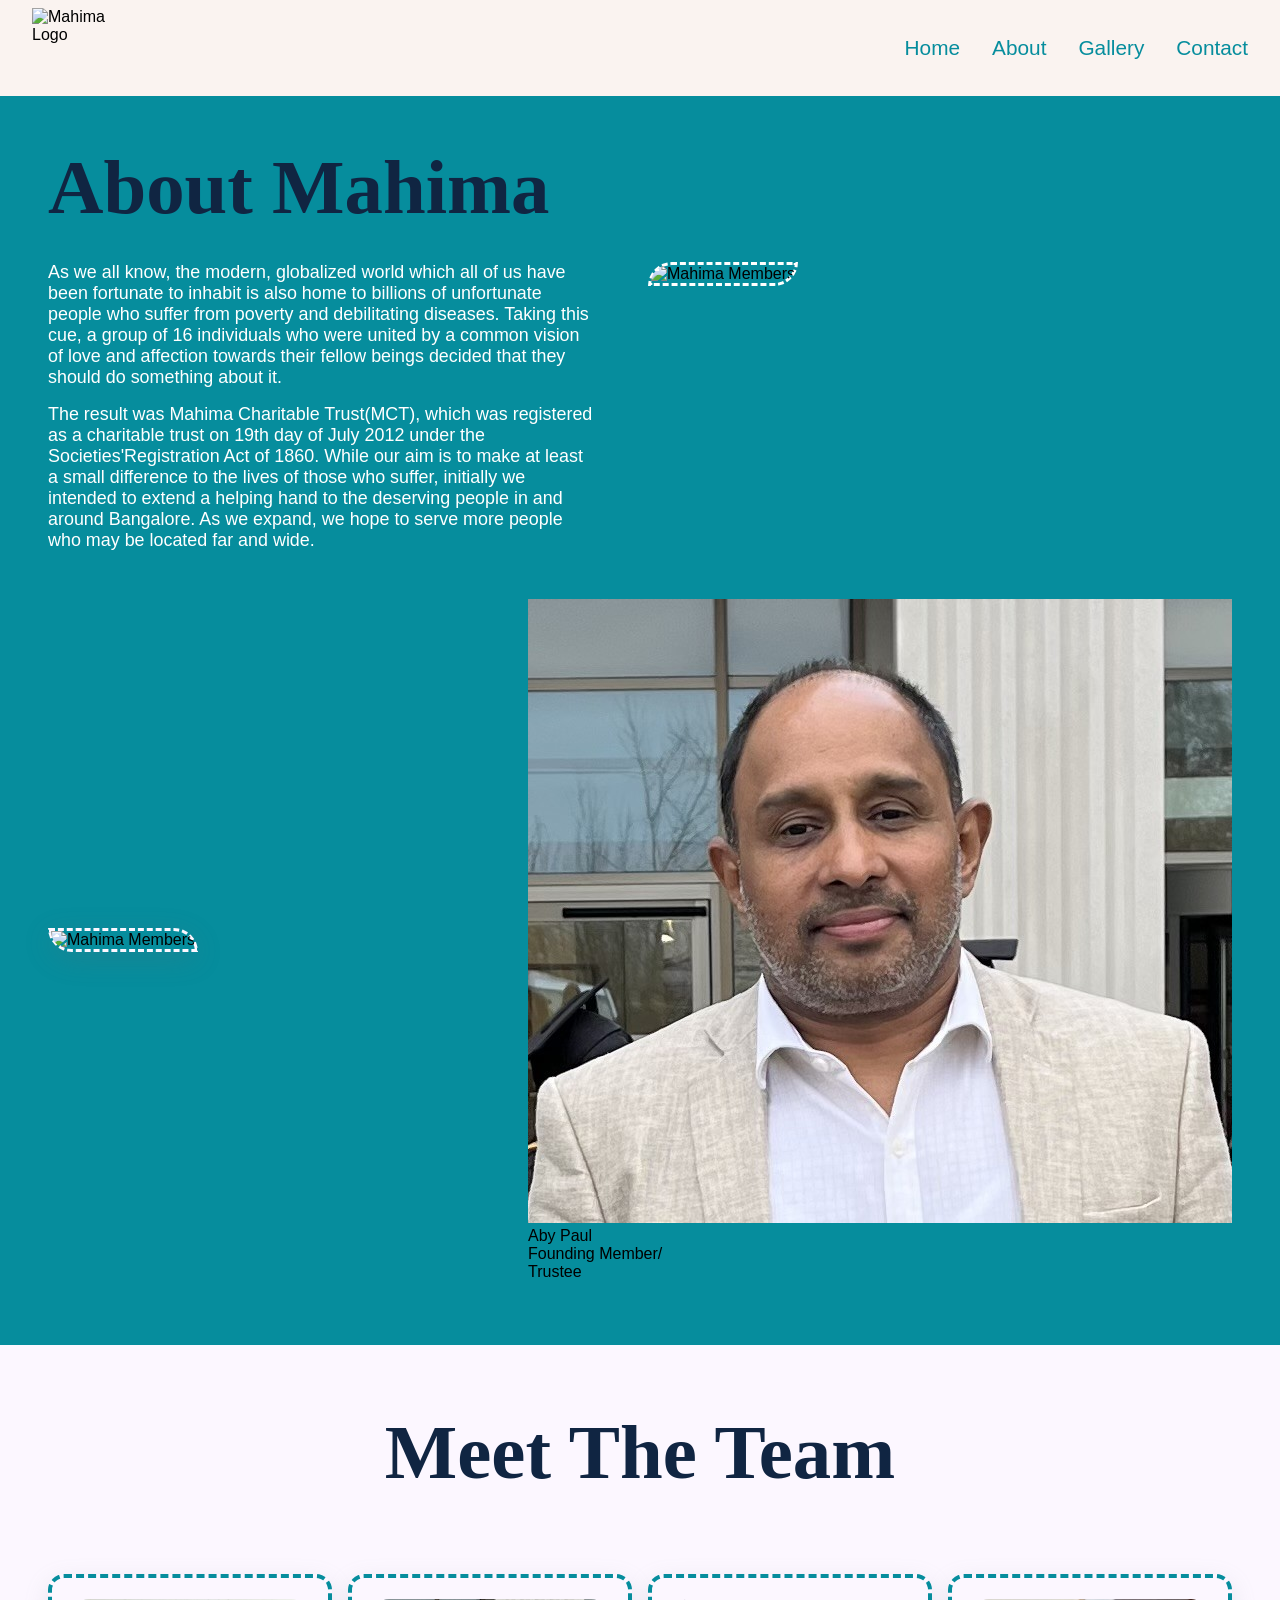
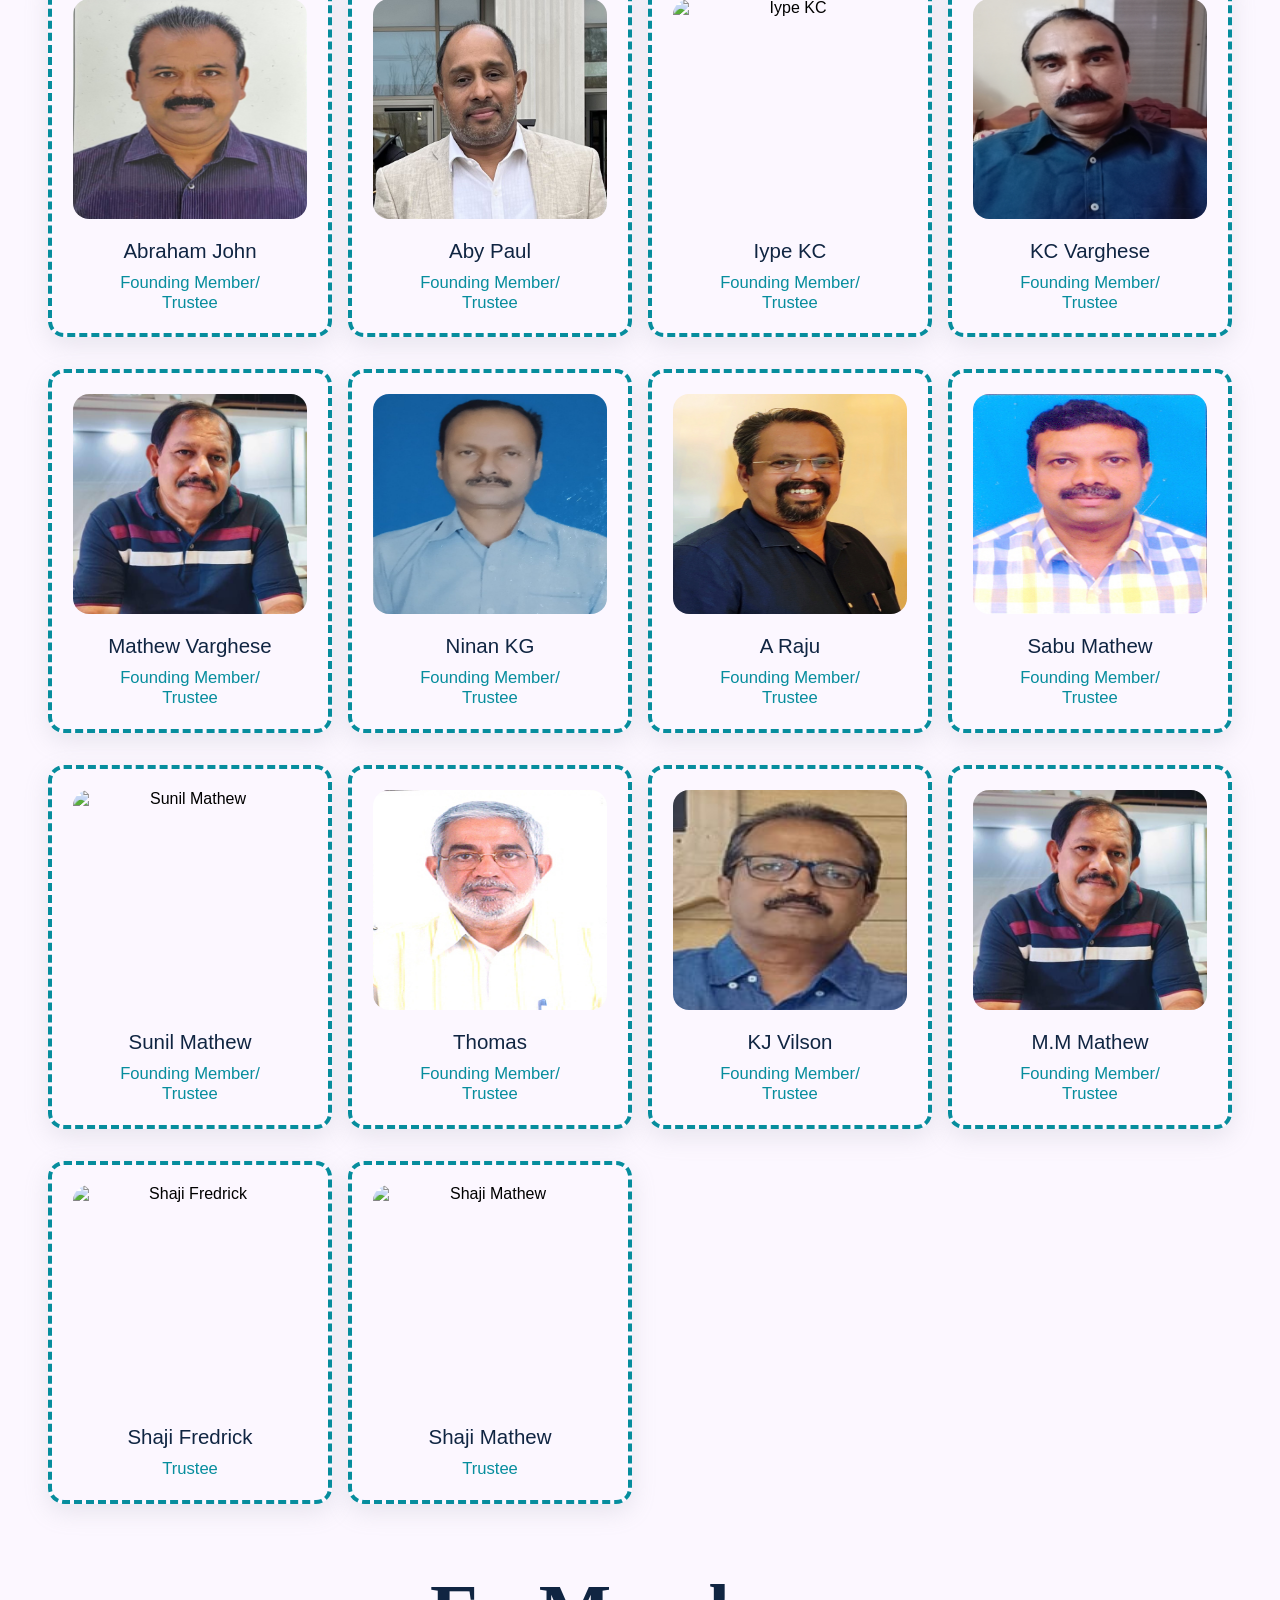
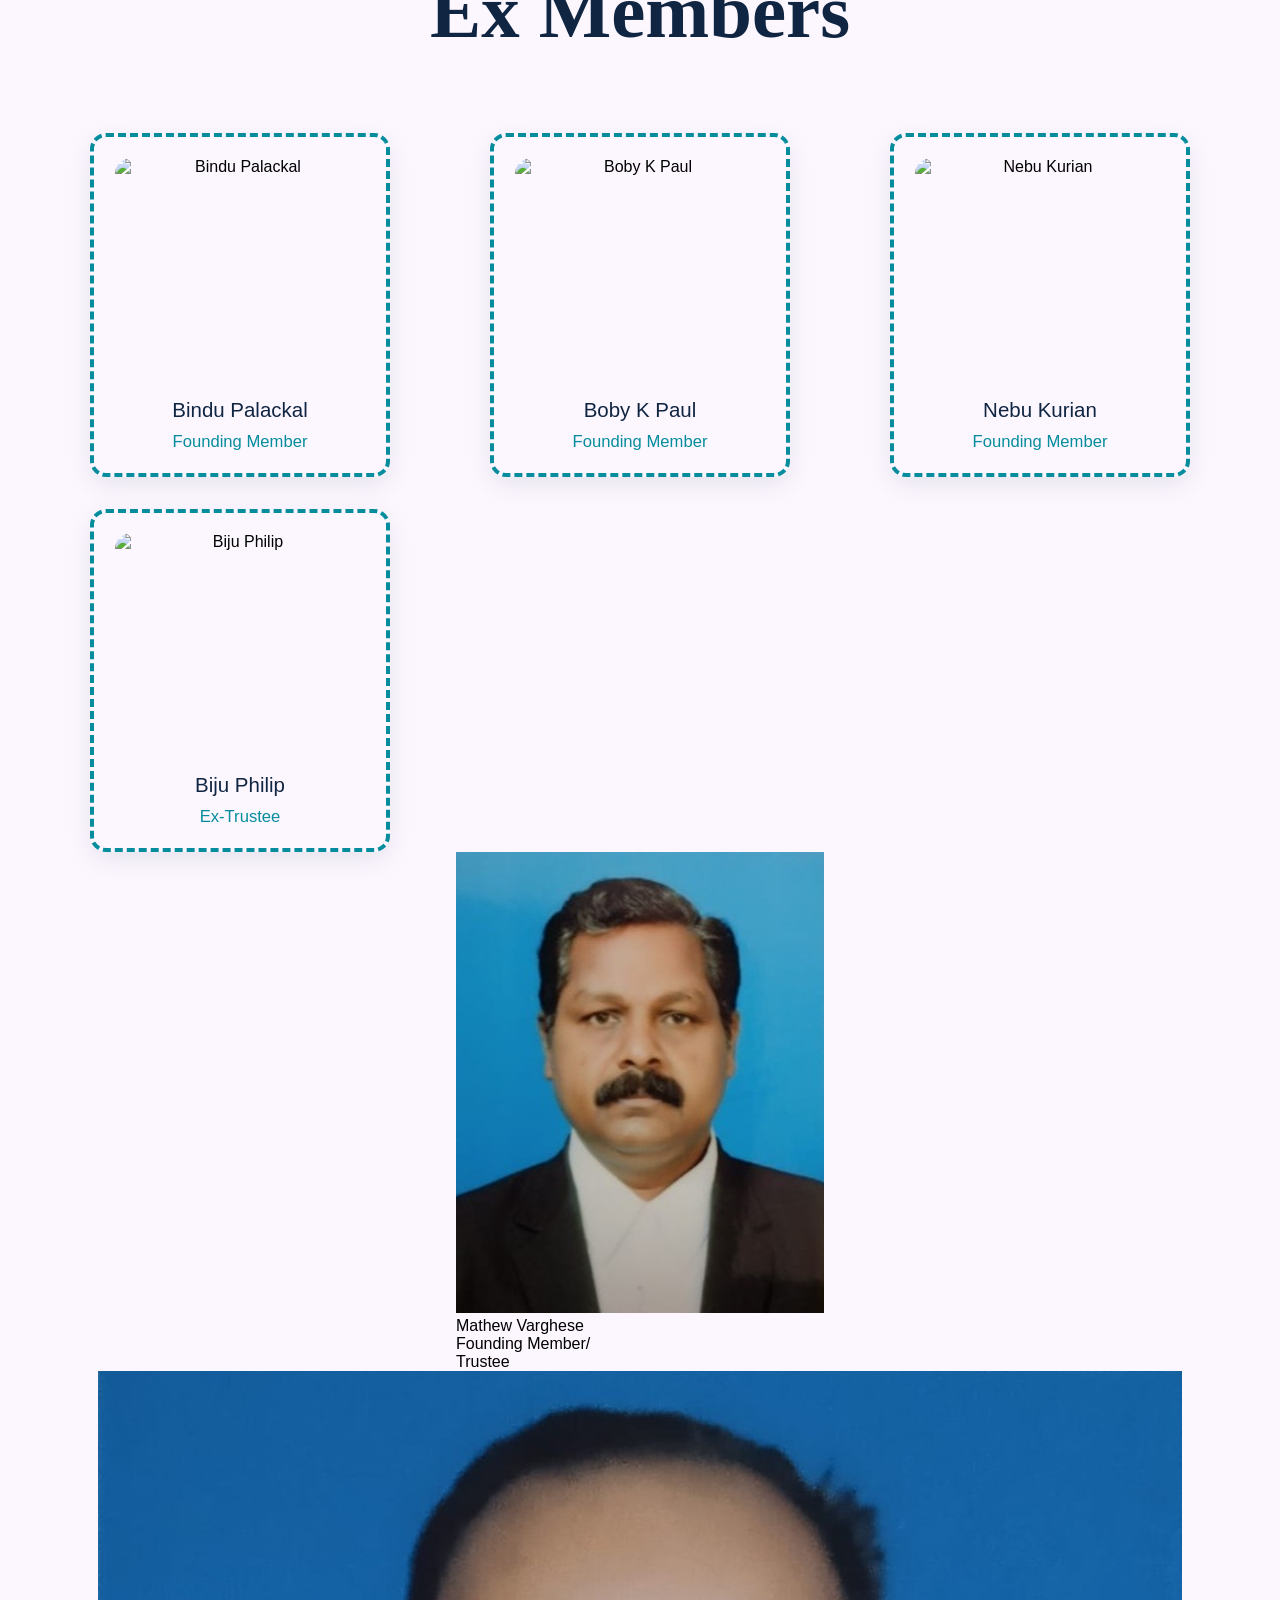
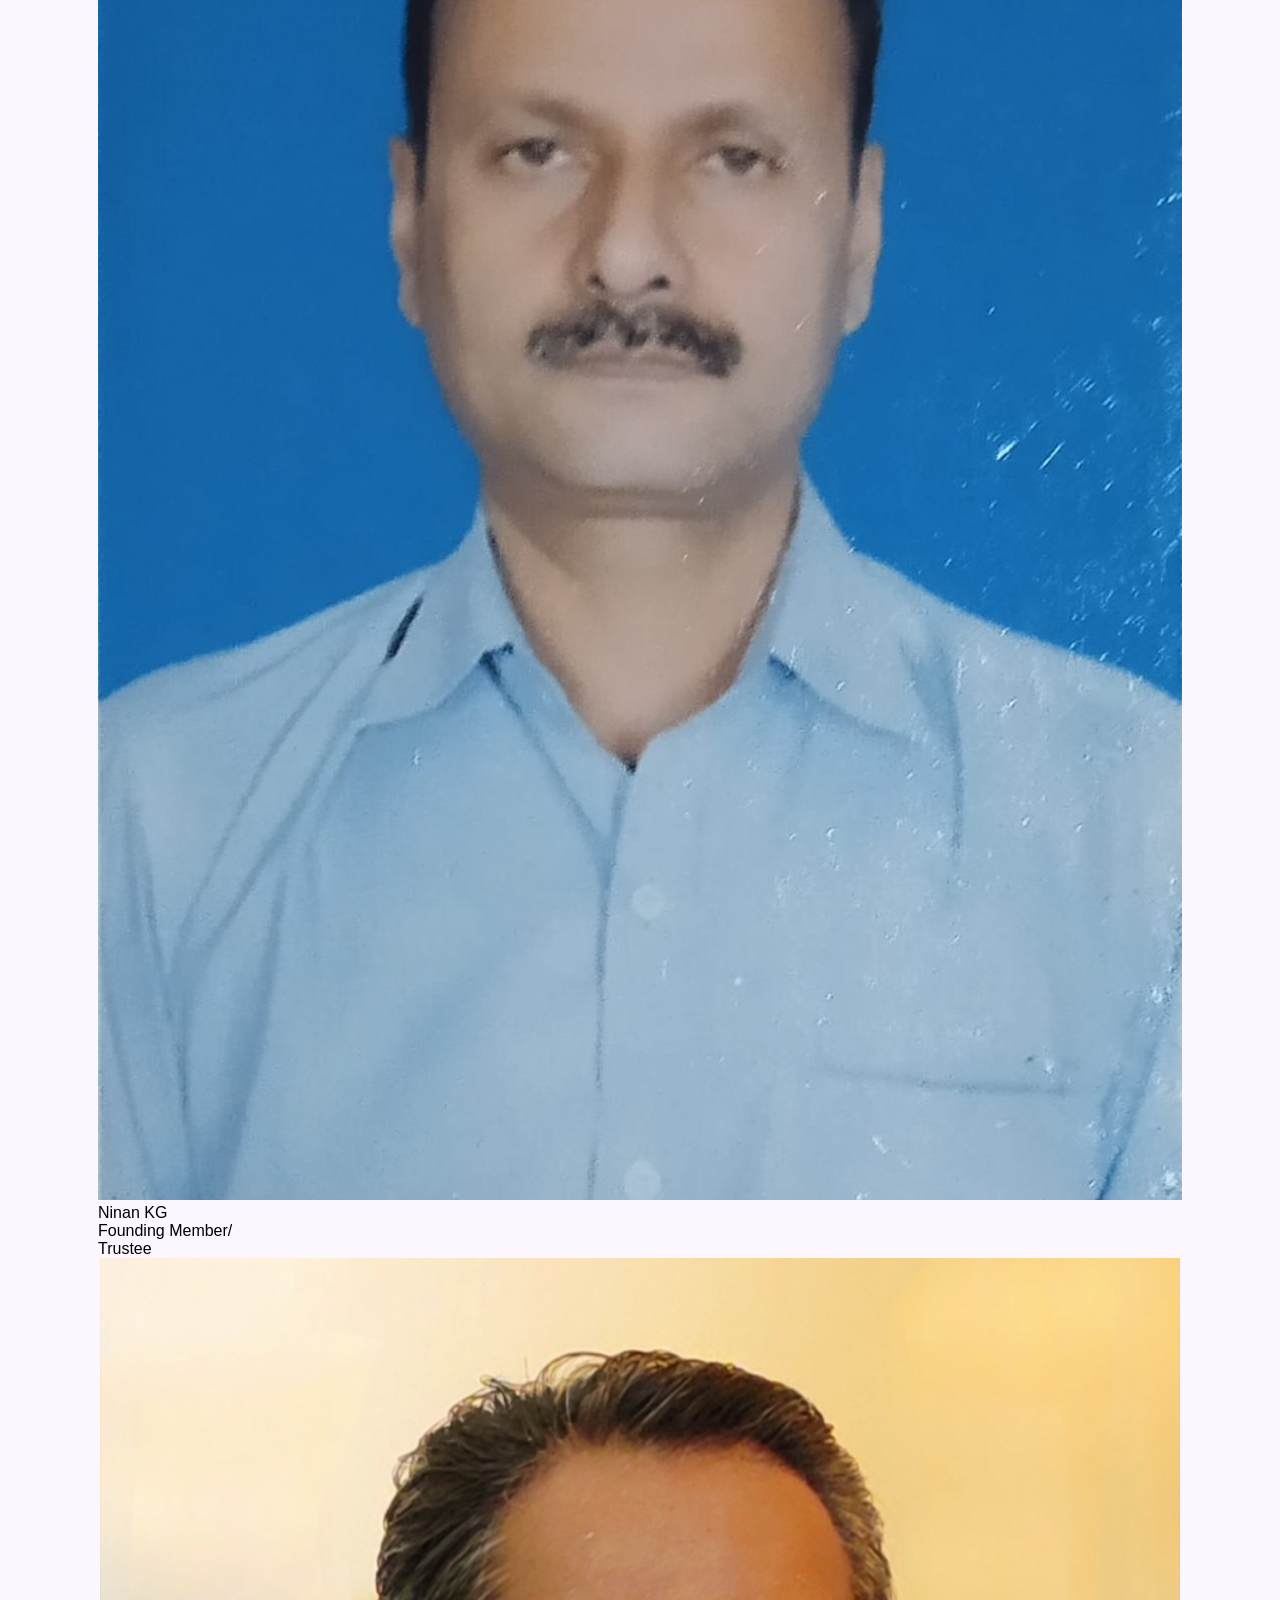
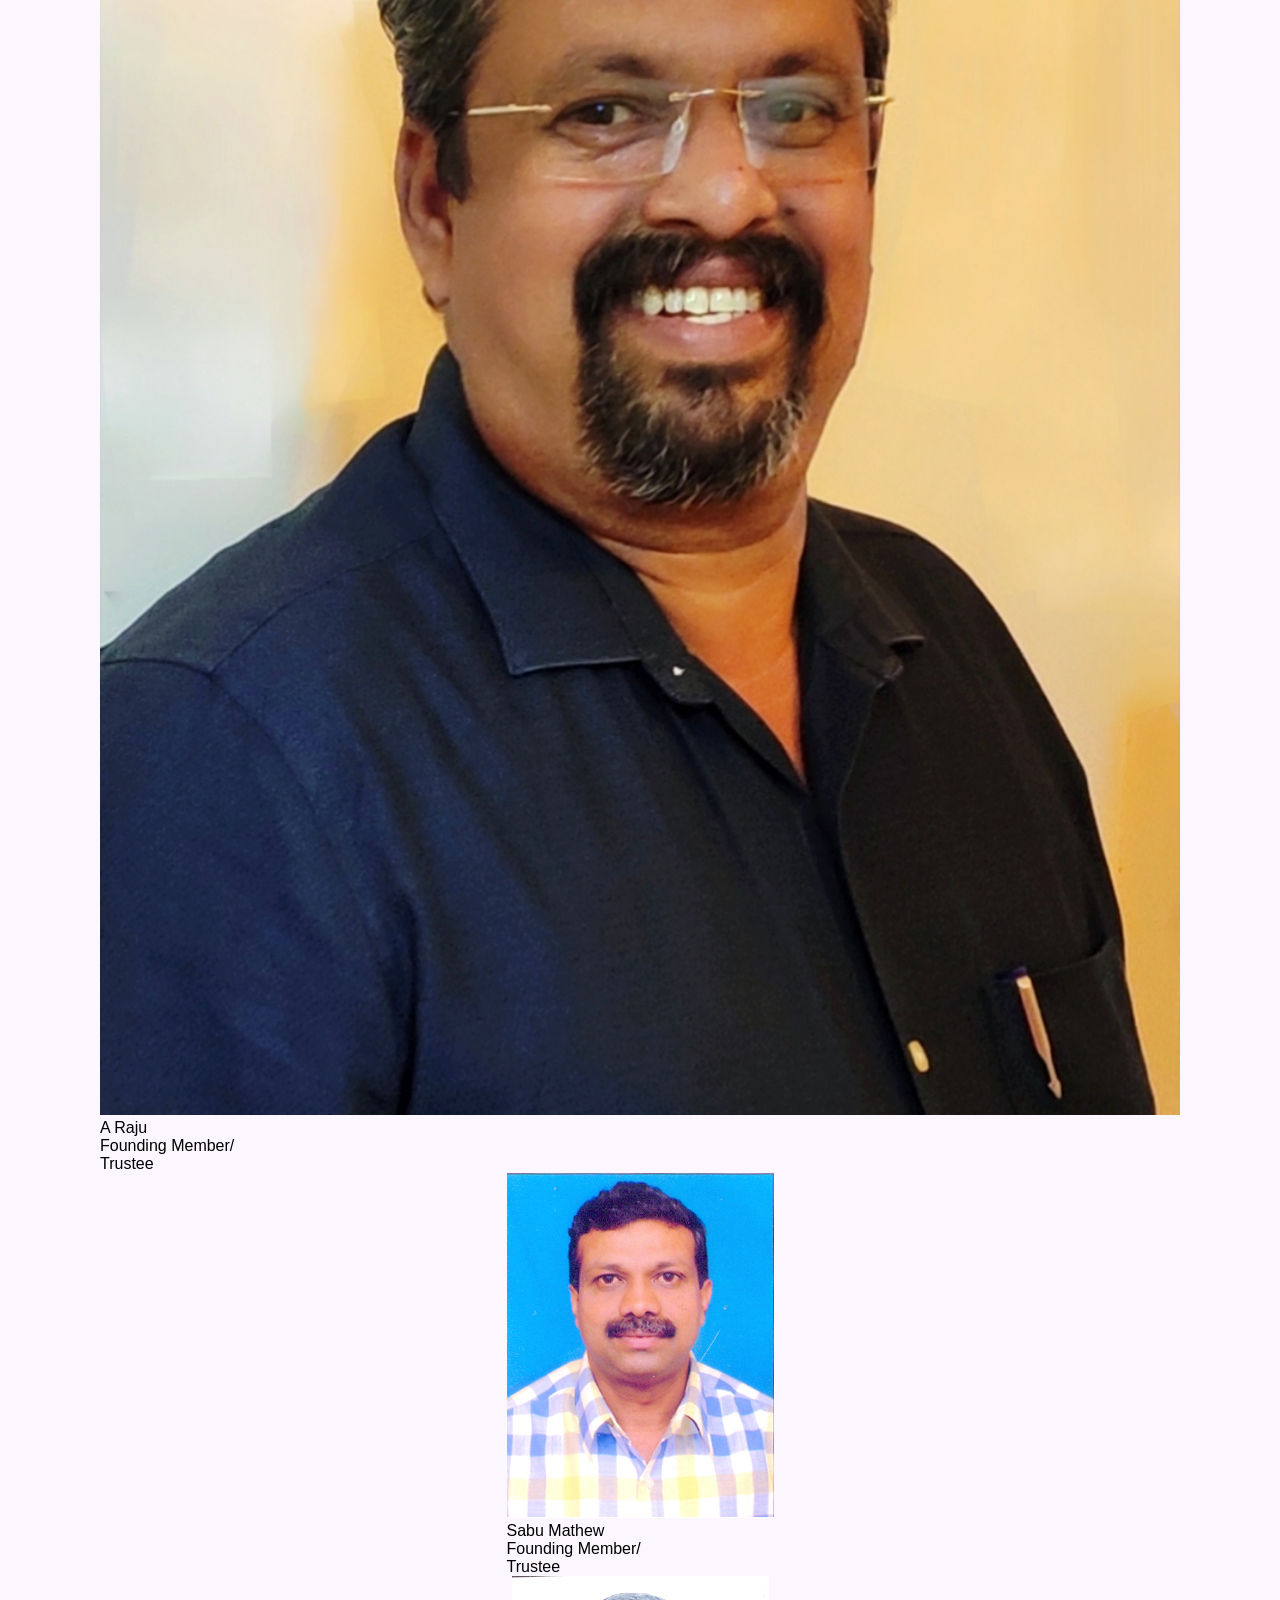
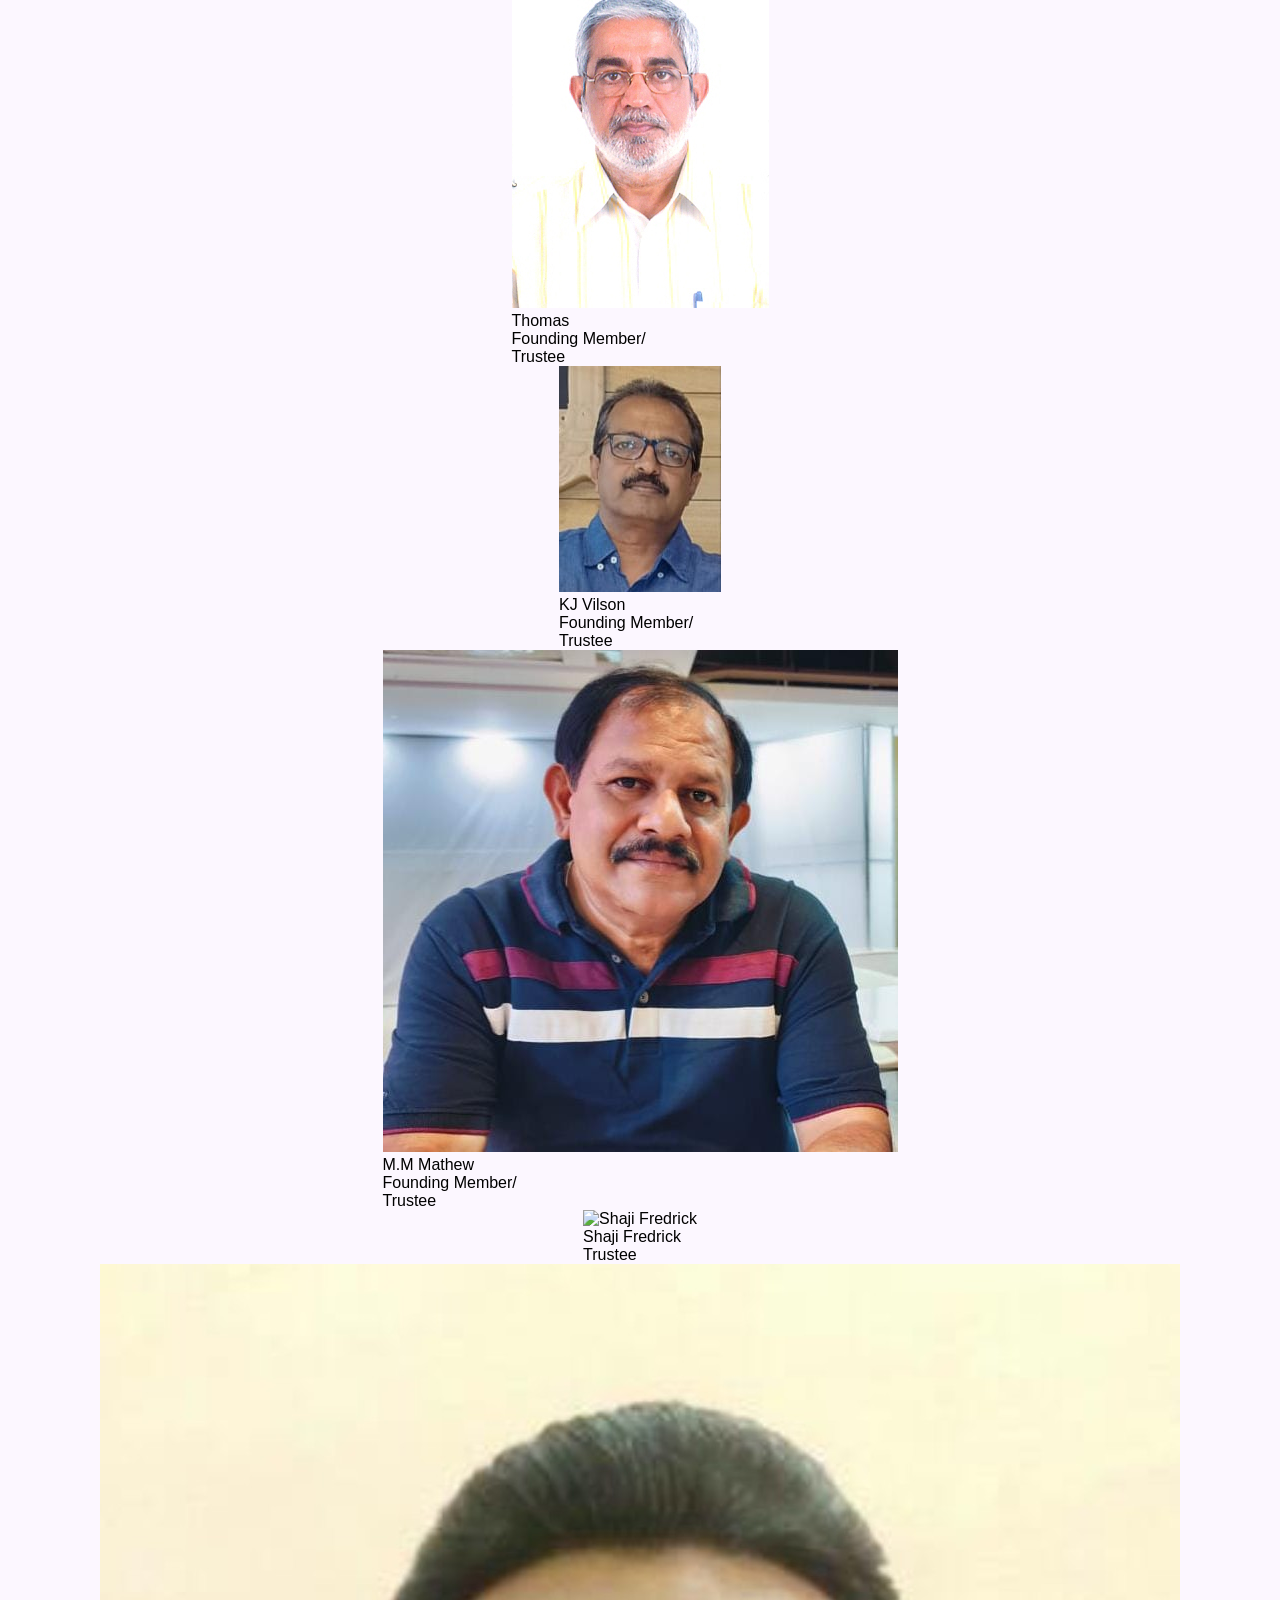
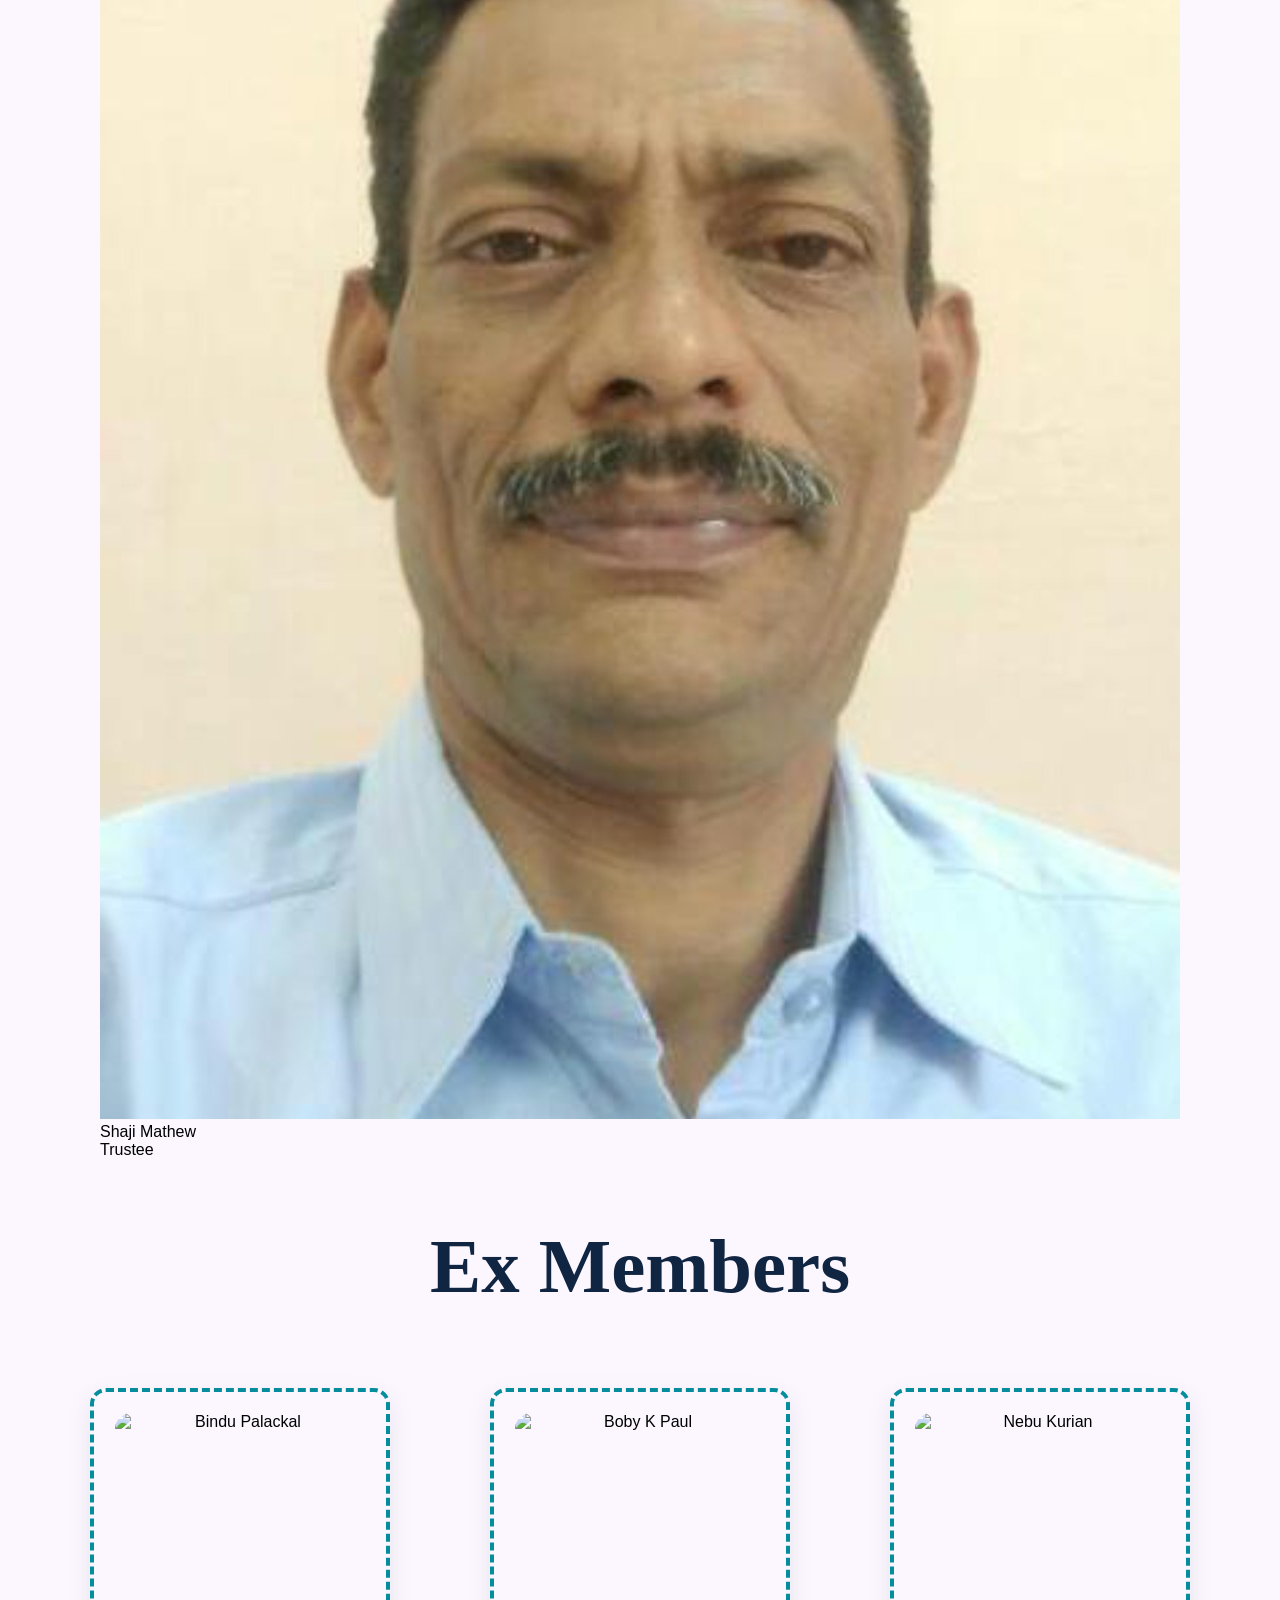
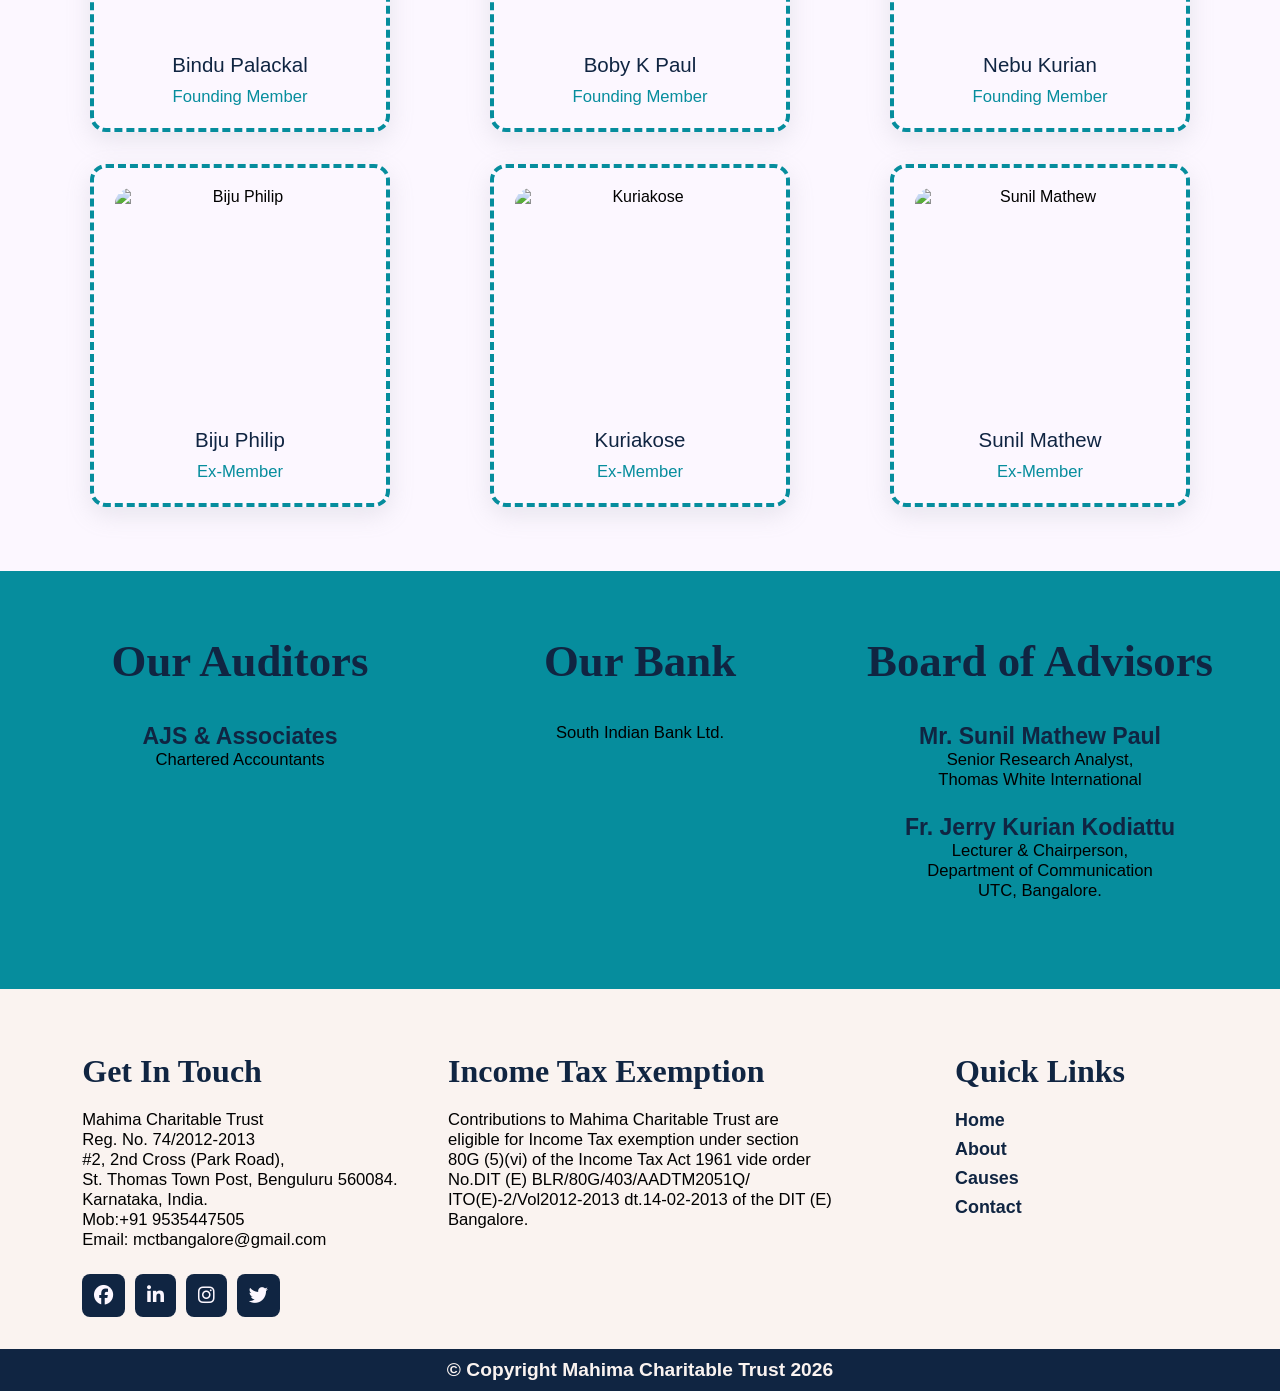
==== commit 6e714a39: "Added the gallery section and archieved Causes page" ====
--- a/about.html
+++ b/about.html
@@ -45,7 +45,8 @@
                 <ul class="nav-menu">
                     <li><a href="index.html">Home</a></li>
                     <li><a href="about.html">About</a></li>
-                    <li><a href="causes.html">Causes</a></li>
+                    <li><a href="gallery.html">Gallery</a></li>
+                    <!-- <li><a href="causes.html">Causes</a></li> -->
                     <li><a href="contact.html">Contact</a></li>
                 </ul>
             </div>
--- a/style.css
+++ b/style.css
@@ -678,6 +678,231 @@
 
 /* Contact Page Ends */
 
+/* Gallery Page Starts */
+
+.main-content .gallery-section-hero {
+  padding: 3em 3em 2em 3em;
+  background-color: #068d9d;
+  text-align: center;
+  max-width: 900px;
+  margin: 0 auto;
+  border-radius: 0 0 2em 2em;
+  box-shadow: rgba(100, 100, 111, 0.15) 0px 8px 20px 0px;
+}
+
+.main-content .gallery-section-hero h1 {
+  font-family: 'Playball', cursive;
+  font-size: clamp(2.5rem, 5vw, 3.75rem);
+  margin-bottom: 0.5em;
+  color: #102542;
+}
+
+.main-content .gallery-section-hero__lead {
+  font-size: 1.15rem;
+  font-weight: 500;
+  line-height: 1.6;
+  color: #fcf7ff;
+  max-width: 42em;
+  margin: 0 auto;
+}
+
+.main-content .gallery-section-hero .gallery-inline-code {
+  font-family: ui-monospace, 'Cascadia Code', 'Segoe UI Mono', monospace;
+  font-size: 0.88em;
+  background-color: rgba(16, 37, 66, 0.35);
+  color: #fcf7ff;
+  padding: 0.12em 0.45em;
+  border-radius: 6px;
+  word-break: break-all;
+}
+
+.main-content .gallery-section-grid-wrap {
+  padding: 3em 3em 4em 3em;
+  max-width: 1500px;
+  width: 100%;
+  margin: 0 auto;
+}
+
+.main-content .gallery-msg {
+  text-align: center;
+  color: #102542;
+  font-weight: 500;
+  margin-bottom: 1em;
+}
+
+.main-content .gallery-msg--error {
+  color: #8b1538;
+}
+
+.main-content .gallery-grid {
+  display: grid;
+  grid-template-columns: repeat(auto-fill, minmax(280px, 1fr));
+  align-items: stretch;
+  justify-items: center;
+  gap: 2em 1.25em;
+  width: 100%;
+}
+
+.main-content .gallery-card {
+  position: relative;
+  width: 100%;
+  max-width: 400px;
+  display: flex;
+  flex-direction: column;
+  align-items: stretch;
+  background-color: #faf3f0;
+  border: 4px dashed #068d9d;
+  border-radius: 1.25em;
+  box-shadow: rgba(100, 100, 111, 0.2) 0px 7px 29px 0px;
+  overflow: hidden;
+}
+
+.main-content .gallery-card__trigger {
+  display: block;
+  width: 100%;
+  padding: 0;
+  margin: 0;
+  border: none;
+  background: #102542;
+  cursor: zoom-in;
+  line-height: 0;
+  transition: transform 0.25s ease, box-shadow 0.25s ease;
+}
+
+.main-content .gallery-card__trigger:hover,
+.main-content .gallery-card__trigger:focus-visible {
+  transform: scale(1.01);
+  box-shadow: rgba(6, 141, 157, 0.35) 0 0 0 3px;
+  outline: none;
+}
+
+.main-content .gallery-card__trigger img {
+  width: 100%;
+  height: 240px;
+  object-fit: cover;
+  display: block;
+  vertical-align: bottom;
+}
+
+.main-content .gallery-card__trigger video {
+  width: 100%;
+  height: 240px;
+  object-fit: cover;
+  display: block;
+  vertical-align: bottom;
+  background: #102542;
+}
+
+.main-content .gallery-card__media-badge {
+  position: absolute;
+  top: 0.75em;
+  right: 0.75em;
+  z-index: 2;
+  font-size: 0.85rem;
+  font-weight: 600;
+  letter-spacing: 0.01em;
+  color: #fcf7ff;
+  background: rgba(16, 37, 66, 0.9);
+  border: 1px solid #fcf7ff;
+  border-radius: 999px;
+  padding: 0.25em 0.7em;
+  pointer-events: none;
+}
+
+.main-content .gallery-card__caption {
+  padding: 1em 1.15em 1.25em;
+  font-size: 1rem;
+  font-weight: 500;
+  color: #102542;
+  text-align: center;
+  line-height: 1.45;
+  flex: 1;
+}
+
+/* Gallery lightbox */
+.gallery-lightbox {
+  position: fixed;
+  inset: 0;
+  z-index: 1000;
+  background: rgba(16, 37, 66, 0.88);
+  display: flex;
+  align-items: center;
+  justify-content: center;
+  padding: 1.5em;
+  cursor: zoom-out;
+}
+
+.gallery-lightbox[hidden] {
+  display: none;
+}
+
+.gallery-lightbox__inner {
+  max-width: min(100%, 1000px);
+  max-height: 90vh;
+  display: flex;
+  flex-direction: column;
+  align-items: center;
+  gap: 0.75em;
+  cursor: default;
+}
+
+.gallery-lightbox__inner img {
+  max-width: 100%;
+  max-height: 78vh;
+  width: auto;
+  height: auto;
+  object-fit: contain;
+  border-radius: 0.75em;
+  border: 3px dashed #fcf7ff;
+  box-shadow: rgba(0, 0, 0, 0.35) 0 12px 40px;
+}
+
+.gallery-lightbox__inner video {
+  max-width: 100%;
+  max-height: 78vh;
+  width: auto;
+  height: auto;
+  border-radius: 0.75em;
+  border: 3px dashed #fcf7ff;
+  background: #000;
+  box-shadow: rgba(0, 0, 0, 0.35) 0 12px 40px;
+}
+
+.gallery-lightbox__caption {
+  color: #fcf7ff;
+  font-size: 1rem;
+  font-weight: 500;
+  text-align: center;
+  max-width: 40em;
+  line-height: 1.45;
+}
+
+.gallery-lightbox__close {
+  position: fixed;
+  top: 0.75em;
+  right: 0.75em;
+  z-index: 1001;
+  width: 48px;
+  height: 48px;
+  border: none;
+  border-radius: 8px;
+  background-color: #068d9d;
+  color: #fcf7ff;
+  font-size: 1.75rem;
+  line-height: 1;
+  cursor: pointer;
+  transition: background-color 0.2s ease, transform 0.2s ease;
+}
+
+.gallery-lightbox__close:hover,
+.gallery-lightbox__close:focus-visible {
+  background-color: #102542;
+  outline: 2px solid #fcf7ff;
+  transform: scale(1.05);
+}
+
+/* Gallery Page Ends */
+
 /* Footer Starts */
 
 footer .trust-content {
@@ -766,6 +991,11 @@
 @media (max-width: 1130px) {
   .main-content .contact-section-1 .contact-section-1-container {
     grid-template-columns: repeat(1, 1fr);
+  }
+
+  .main-content .gallery-section-hero {
+    max-width: none;
+    border-radius: 0;
   }
 }
 
@@ -1115,6 +1345,15 @@
     grid-template-columns: repeat(1, 1fr);
   }
 
+  .main-content .gallery-section-hero,
+  .main-content .gallery-section-grid-wrap {
+    padding: 2em 1.25em 2.5em;
+  }
+
+  .main-content .gallery-grid {
+    gap: 1.5em 1em;
+  }
+
   .main-content .contact-section-1,
   .main-content .contact-section-2 {
     padding: 2em;
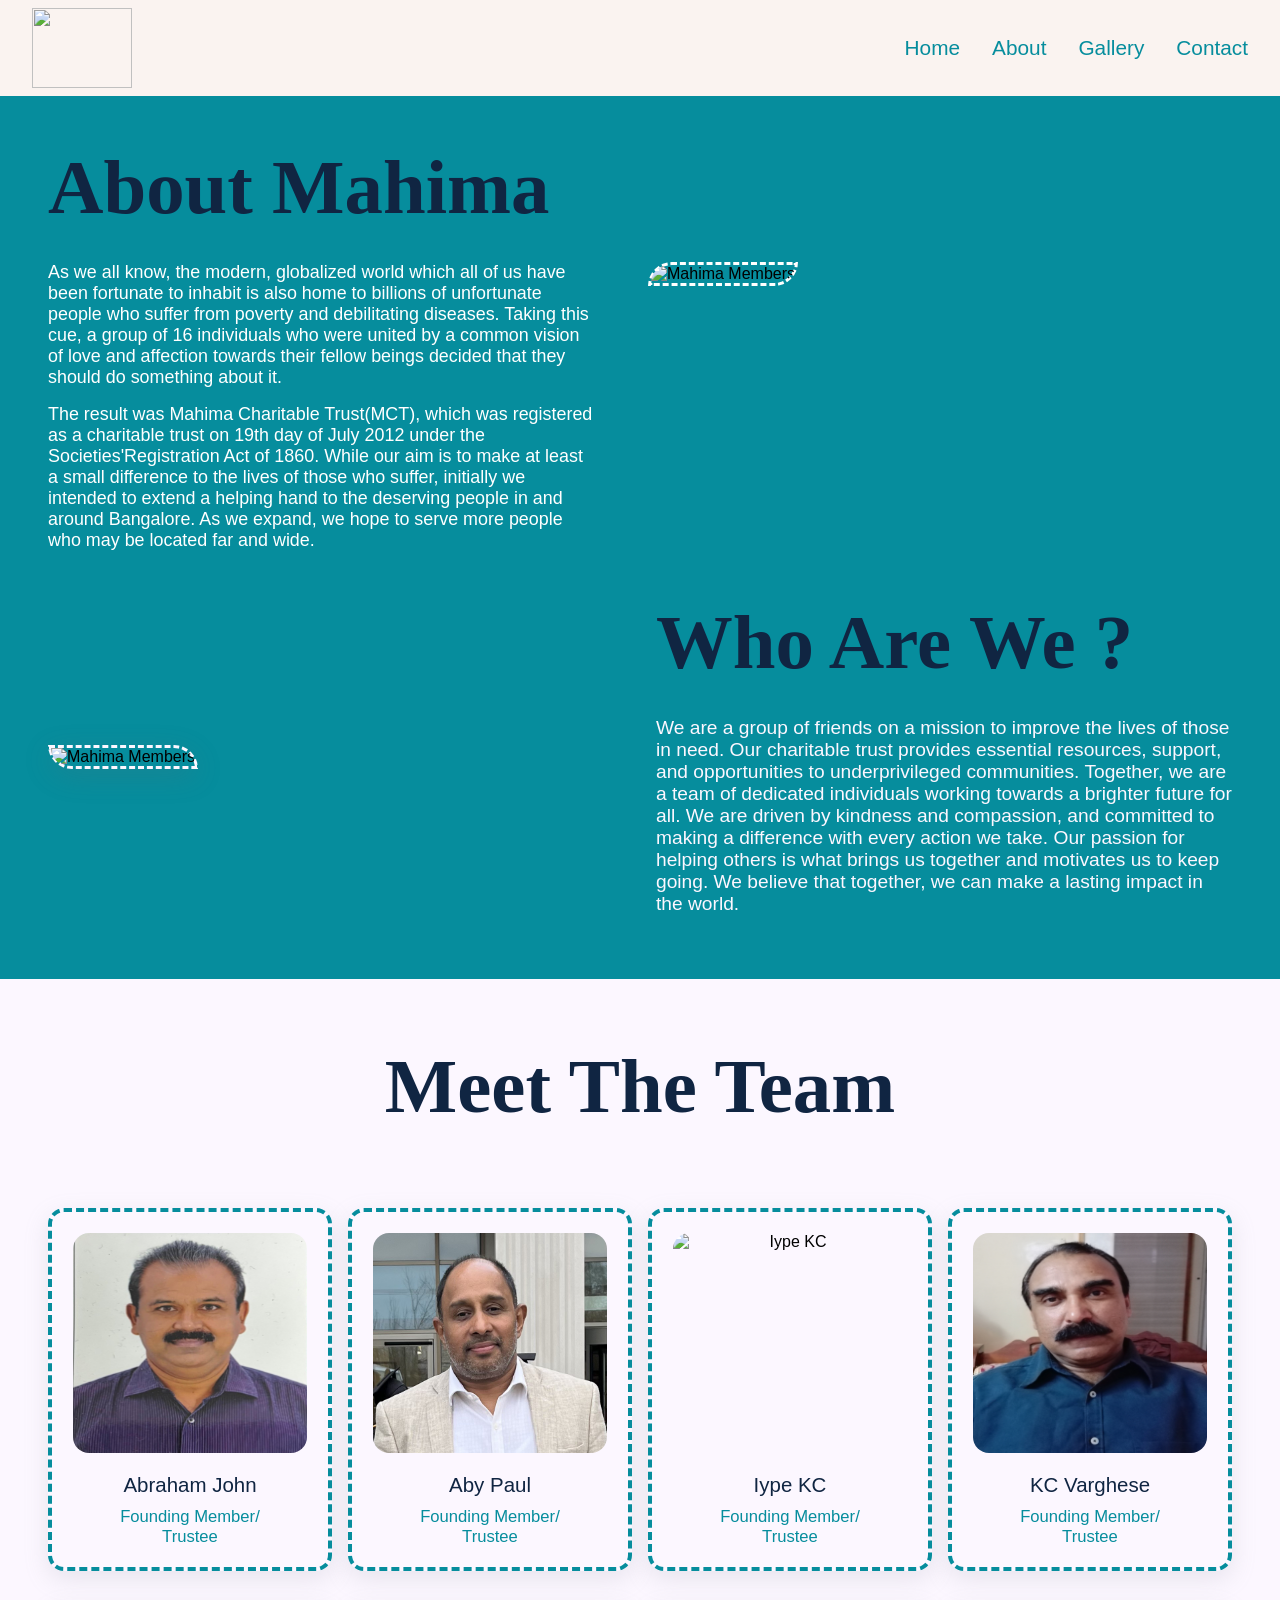
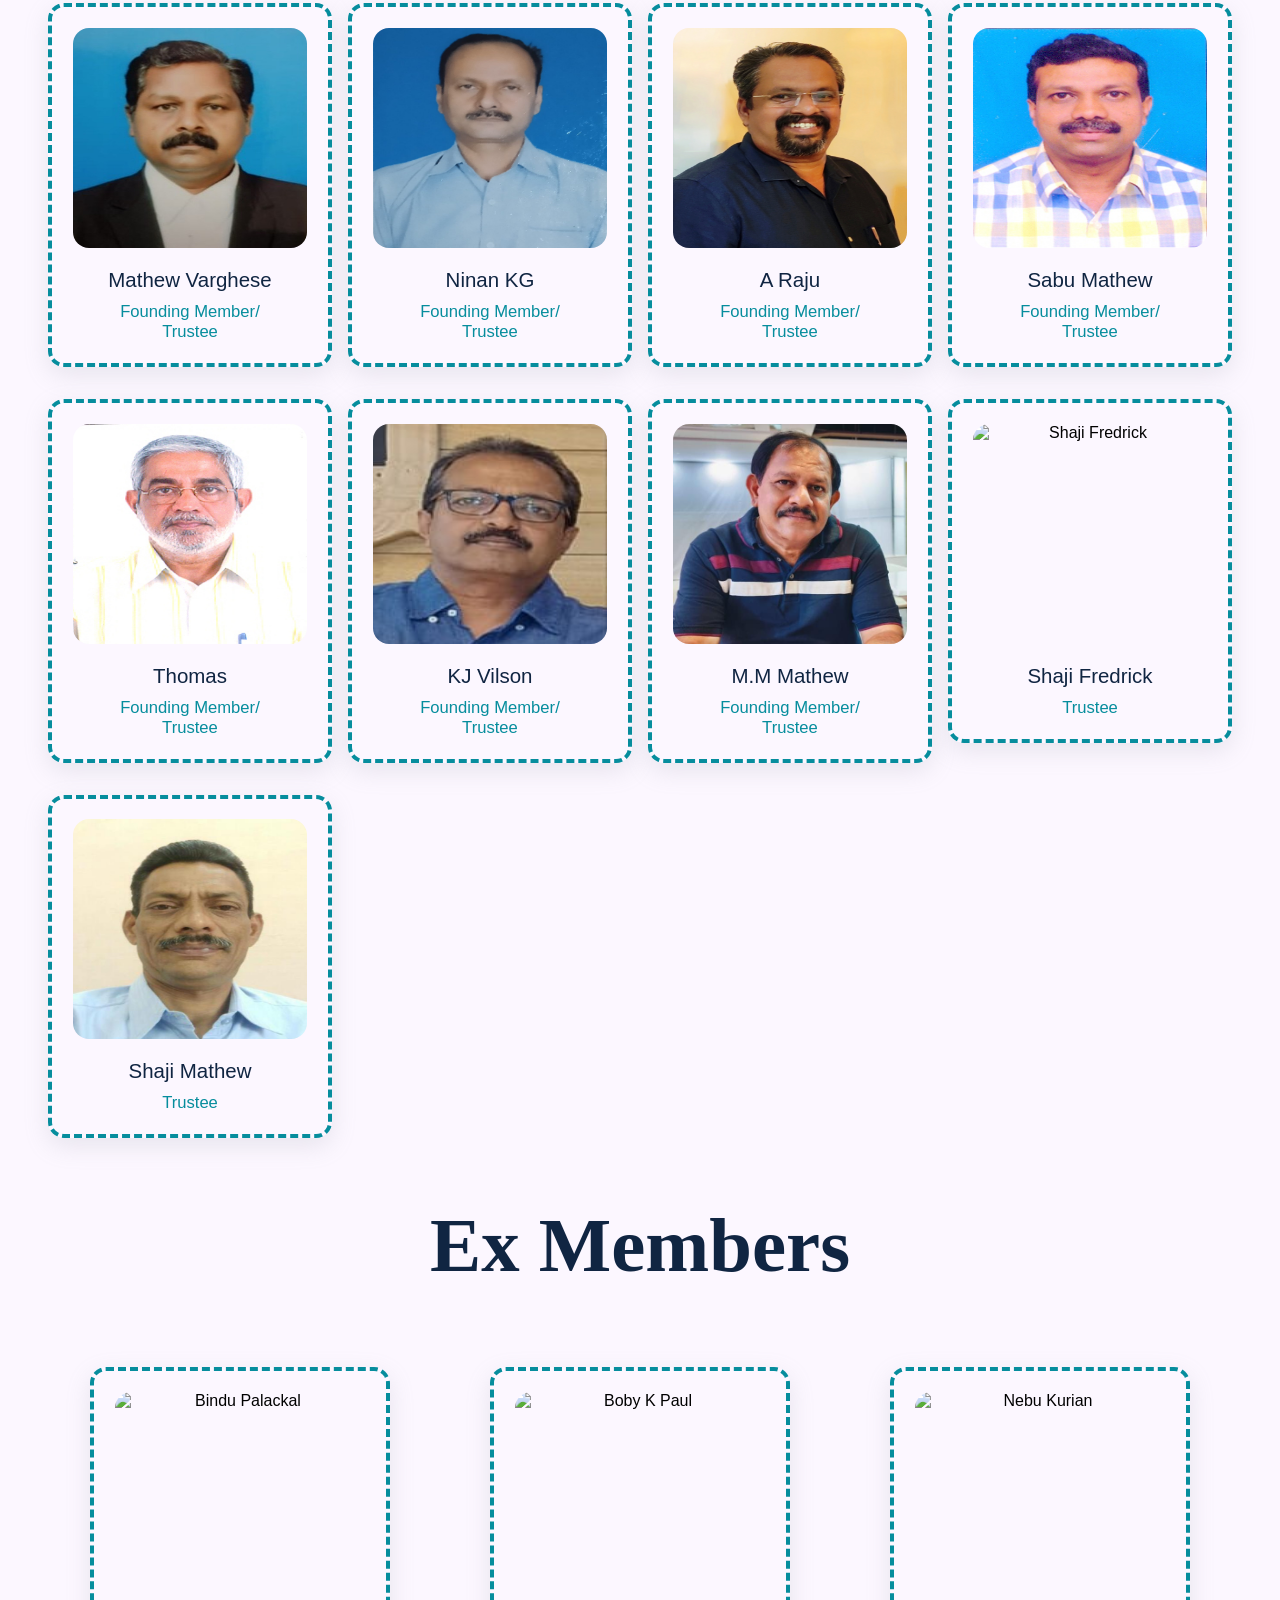
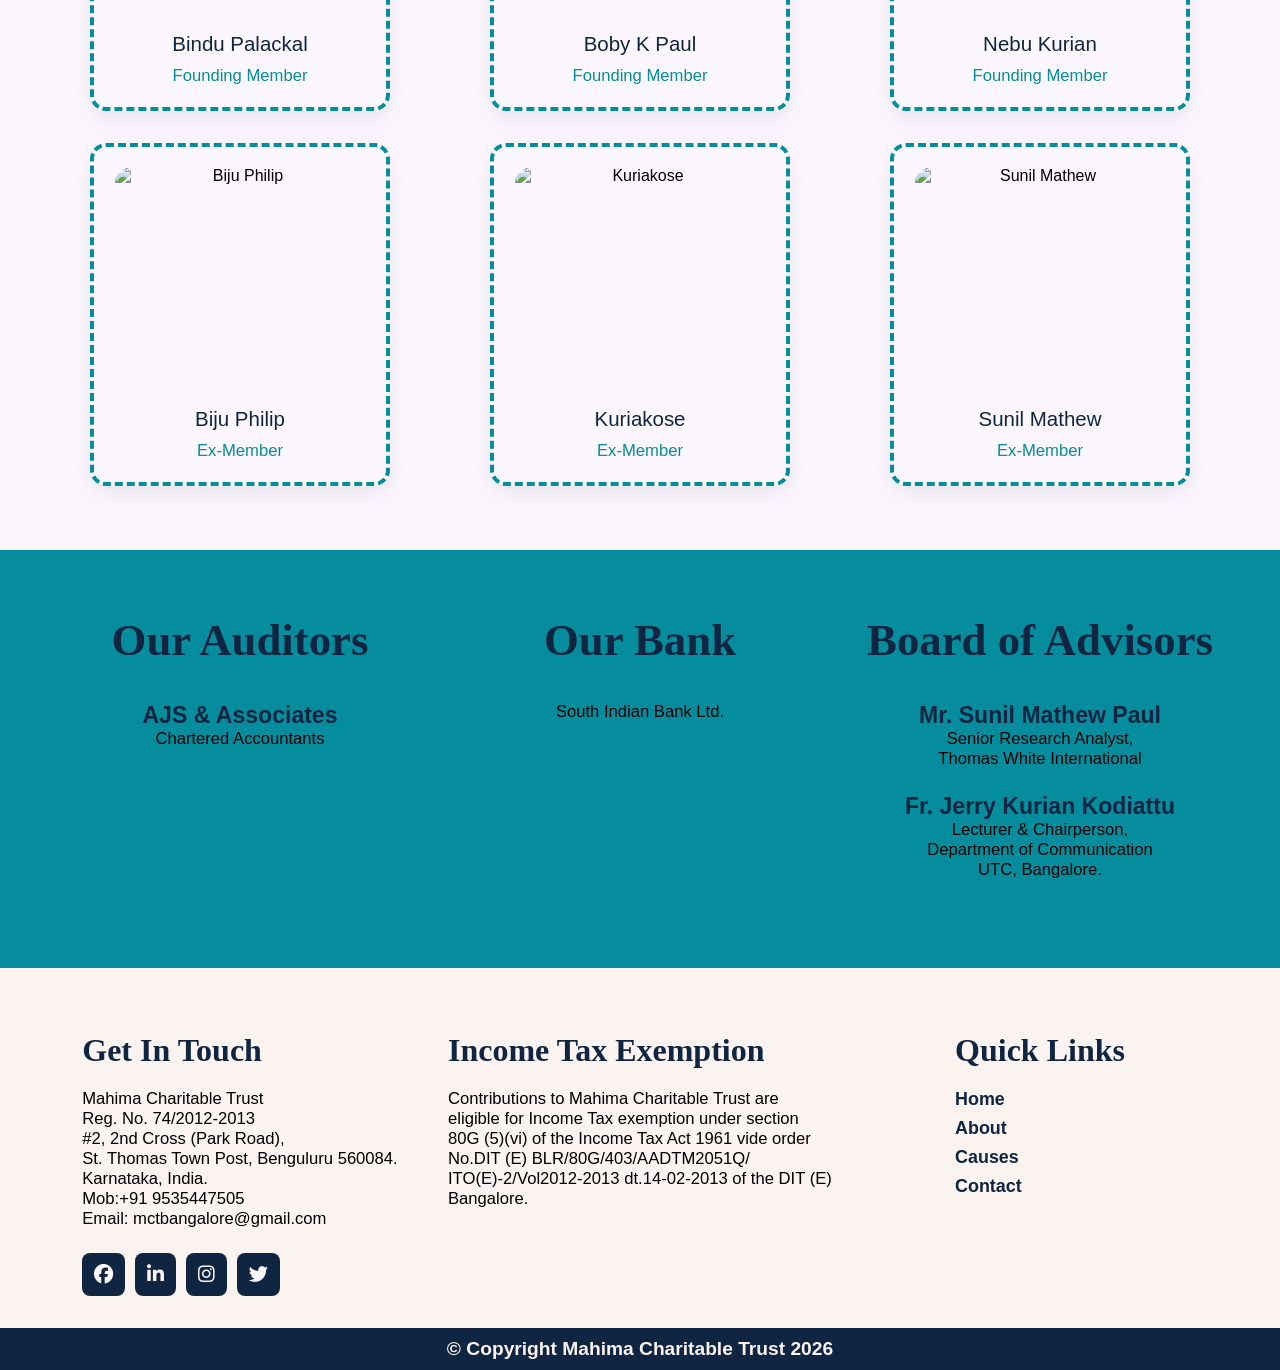
==== commit 23965de1: "Screwed home and about page fixed :)" ====
--- a/about.html
+++ b/about.html
@@ -34,47 +34,68 @@
   </head>
   <body>
     <header>
-        <nav>
-            <div class="logo">
-                <img src="assets/Mahima_logo.png" alt="Mahima Logo" loading="lazy">
-            </div>
-            <div class="hamburger">
-                <i class="fa-solid fa-bars"></i>
-            </div>
-            <div class="nav-links">
-                <ul class="nav-menu">
-                    <li><a href="index.html">Home</a></li>
-                    <li><a href="about.html">About</a></li>
-                    <li><a href="gallery.html">Gallery</a></li>
-                    <!-- <li><a href="causes.html">Causes</a></li> -->
-                    <li><a href="contact.html">Contact</a></li>
-                </ul>
-            </div>
-        </nav>
+      <nav>
+        <div class="logo">
+          <img src="assets/Mahima_logo.png" alt="" />
+        </div>
+        <div class="hamburger">
+          <i class="fa-solid fa-bars"></i>
+        </div>
+        <div class="nav-links">
+          <ul class="nav-menu">
+            <li><a href="index.html">Home</a></li>
+            <li><a href="about.html">About</a></li>
+            <!-- <li><a href="causes.html">Causes</a></li> -->
+            <li><a href="gallery.html">Gallery</a></li>
+            <li><a href="contact.html">Contact</a></li>
+          </ul>
+        </div>
+      </nav>
     </header>
 
     <main class="main-content">
-        
-        <section class="about-section-1">
-            <h1>About Mahima</h1>
-            <div class="about-section-1-container">
-                <div class="left">
-                    <p>
-                        As we all know, the modern, globalized world which all of us have been fortunate to inhabit is also home to billions of unfortunate people who suffer from poverty and debilitating diseases. Taking this cue, a group of 16 individuals who were united by a common vision of love and affection towards their fellow beings decided that they should do something about it. 
-                    </p>
-                    <p>
-                        The result was Mahima Charitable Trust(MCT), which was registered as a charitable trust on 19th day of July 2012 under the Societies'Registration Act of 1860. While our aim is to make  at least a small difference to the lives of those who suffer, initially we intended to extend a helping hand to the deserving people in and around Bangalore. As we expand, we hope to serve more people who may be located far and wide.
-                    </p>
-                </div>
-                <div class="right">
-                    <img src="assets/about-main.jpg" alt="Mahima Members" loading="lazy">
-                </div>
-            </div>
-        </section>
-
-        <section class="about-section-2">
-            <div class="left">
-                <img src="assets/about-2.jpg" alt="Mahima Members" loading="lazy">
+      <section class="about-section-1">
+        <h1>About Mahima</h1>
+        <div class="about-section-1-container">
+          <div class="left">
+            <p>
+              As we all know, the modern, globalized world which all of us have been fortunate to inhabit is also home to billions of unfortunate people who suffer from poverty and debilitating
+              diseases. Taking this cue, a group of 16 individuals who were united by a common vision of love and affection towards their fellow beings decided that they should do something about it.
+            </p>
+            <p>
+              The result was Mahima Charitable Trust(MCT), which was registered as a charitable trust on 19th day of July 2012 under the Societies'Registration Act of 1860. While our aim is to make at
+              least a small difference to the lives of those who suffer, initially we intended to extend a helping hand to the deserving people in and around Bangalore. As we expand, we hope to serve
+              more people who may be located far and wide.
+            </p>
+          </div>
+          <div class="right">
+            <img src="assets/about-main.jpg" alt="Mahima Members" />
+          </div>
+        </div>
+      </section>
+
+      <section class="about-section-2">
+        <div class="left">
+          <img src="assets/about-2.jpg" alt="Mahima Members" />
+        </div>
+        <div class="right">
+          <h2>Who Are We ?</h2>
+          <p>
+            We are a group of friends on a mission to improve the lives of those in need. Our charitable trust provides essential resources, support, and opportunities to underprivileged communities.
+            Together, we are a team of dedicated individuals working towards a brighter future for all. We are driven by kindness and compassion, and committed to making a difference with every action
+            we take. Our passion for helping others is what brings us together and motivates us to keep going. We believe that together, we can make a lasting impact in the world.
+          </p>
+        </div>
+      </section>
+
+      <section class="about-section-3">
+        <h2>Meet The Team</h2>
+        <div class="team-container">
+          <div class="member">
+            <img src="assets/team/abraham.jpg" alt="Abraham John" />
+            <div>
+              <p>Abraham John</p>
+              <p class="designation">Founding Member/<br />Trustee</p>
             </div>
           </div>
           <div class="member">
@@ -83,145 +104,19 @@
               <p>Aby Paul</p>
               <p class="designation">Founding Member/<br />Trustee</p>
             </div>
-        </section>
-
-        <section class="about-section-3">
-            <h2>Meet The Team</h2>
-            <div class="team-container">
-                <div class="member">
-                    <img src="assets/team/abraham.jpg" alt="Abraham John" loading="lazy">
-                    <div>
-                        <p>Abraham John</p>
-                        <p class="designation">Founding Member/<br/>Trustee</p>
-                    </div>
-                </div>
-                <div class="member">
-                    <img src="assets/team/aby.jpg" alt="Aby Paul" loading="lazy">
-                    <div>
-                        <p>Aby Paul</p>
-                        <p class="designation">Founding Member/<br/>Trustee</p>
-                    </div>
-                </div>
-                <div class="member">
-                    <img src="assets/team/iype.jpg" alt="Iype KC" loading="lazy">
-                    <div>
-                        <p>Iype KC</p>
-                        <p class="designation">Founding Member/<br/>Trustee</p>
-                    </div>
-                </div>
-                <div class="member">
-                    <img src="assets/team/kc.jpg" alt="KC Varghese" loading="lazy">
-                    <div>
-                        <p>KC Varghese</p>
-                        <p class="designation">Founding Member/<br/>Trustee</p>
-                    </div>
-                </div>
-                <div class="member">
-                    <img src="assets/team/mm.jpg" alt="Mathew Varghese" loading="lazy">
-                    <div>
-                        <p>Mathew Varghese</p>
-                        <p class="designation">Founding Member/<br/>Trustee</p>
-                    </div>
-                </div>
-                <div class="member">
-                    <img src="assets/team/ninan.jpg" alt="Ninan KG" loading="lazy">
-                    <div>
-                        <p>Ninan KG</p>
-                        <p class="designation">Founding Member/<br/>Trustee</p>
-                    </div>
-                </div>
-                <div class="member">
-                    <img src="assets/team/raju.jpg" alt="A Raju" loading="lazy">
-                    <div>
-                        <p>A Raju</p>
-                        <p class="designation">Founding Member/<br/>Trustee</p>
-                    </div>
-                </div>
-                <div class="member">
-                    <img src="assets/team/sabu.jpg" alt="Sabu Mathew" loading="lazy">
-                    <div>
-                        <p>Sabu Mathew</p>
-                        <p class="designation">Founding Member/<br/>Trustee</p>
-                    </div>
-                </div>
-                <div class="member">
-                    <img src="assets/team/sunil.jpg" alt="Sunil Mathew" loading="lazy">
-                    <div>
-                        <p>Sunil Mathew</p>
-                        <p class="designation">Founding Member/<br/>Trustee</p>
-                    </div>
-                </div>
-                <div class="member">
-                    <img src="assets/team/thomas.jpg" alt="Thomas" loading="lazy">
-                    <div>
-                        <p>Thomas</p>
-                        <p class="designation">Founding Member/<br/>Trustee</p>
-                    </div>
-                </div>
-                <div class="member">
-                    <img src="assets/team/vilson.jpg" alt="KJ Vilson" loading="lazy">
-                    <div>
-                        <p>KJ Vilson</p>
-                        <p class="designation">Founding Member/<br/>Trustee</p>
-                    </div>
-                </div>
-                <div class="member">
-                    <img src="assets/team/mm.jpg" alt="M.M Mathew" loading="lazy">
-                    <div>
-                        <p>M.M Mathew</p>
-                        <p class="designation">Founding Member/<br/>Trustee</p>
-                    </div>
-                </div>
-                <div class="member">
-                    <img src="assets/team/no-image.jpg" alt="Shaji Fredrick" loading="lazy">
-                    <div>
-                        <p>Shaji Fredrick</p>
-                        <p class="designation">Trustee</p>
-                    </div>
-                </div> 
-                <div class="member">
-                    <img src="assets/team/no-image.jpg" alt="Shaji Mathew" loading="lazy">
-                    <div>
-                        <p>Shaji Mathew</p>
-                        <p class="designation">Trustee</p>
-                    </div>
-                </div> 
-            </div>
-
-        </section>
-
-        <section class="about-section-4">
-            <h2>Ex Members</h2>
-            <div class="team-container">
-
-                <div class="member">
-                    <img src="assets/team/no-image.jpg" alt="Bindu Palackal" loading="lazy">
-                    <div>
-                        <p>Bindu Palackal</p>
-                        <p class="designation">Founding Member</p>
-                    </div>
-                </div> 
-                <div class="member">
-                    <img src="assets/team/no-image.jpg" alt="Boby K Paul" loading="lazy">
-                    <div>
-                        <p>Boby K Paul</p>
-                        <p class="designation">Founding Member</p>
-                    </div>
-                </div> 
-                <div class="member">
-                    <img src="assets/team/no-image.jpg" alt="Nebu Kurian" loading="lazy">
-                    <div>
-                        <p>Nebu Kurian</p>
-                        <p class="designation">Founding Member</p>
-                    </div>
-                </div> 
-                  <div class="member">
-                    <img src="assets/team/no-image.jpg" alt="Biju Philip" loading="lazy">
-                    <div>
-                        <p>Biju Philip</p>
-                        <p class="designation">Ex-Trustee</p>
-                    </div>
-                </div> 
+          </div>
+          <div class="member">
+            <img src="assets/team/iype.jpg" alt="Iype KC" />
+            <div>
+              <p>Iype KC</p>
+              <p class="designation">Founding Member/<br />Trustee</p>
+            </div>
+          </div>
+          <div class="member">
+            <img src="assets/team/kc.jpg" alt="KC Varghese" />
+            <div>
+              <p>KC Varghese</p>
+              <p class="designation">Founding Member/<br />Trustee</p>
             </div>
           </div>
           <div class="member">
@@ -390,4 +285,4 @@
     <!-- Custom Js File -->
     <script src="script.js"></script>
   </body>
-</html>
+</html>
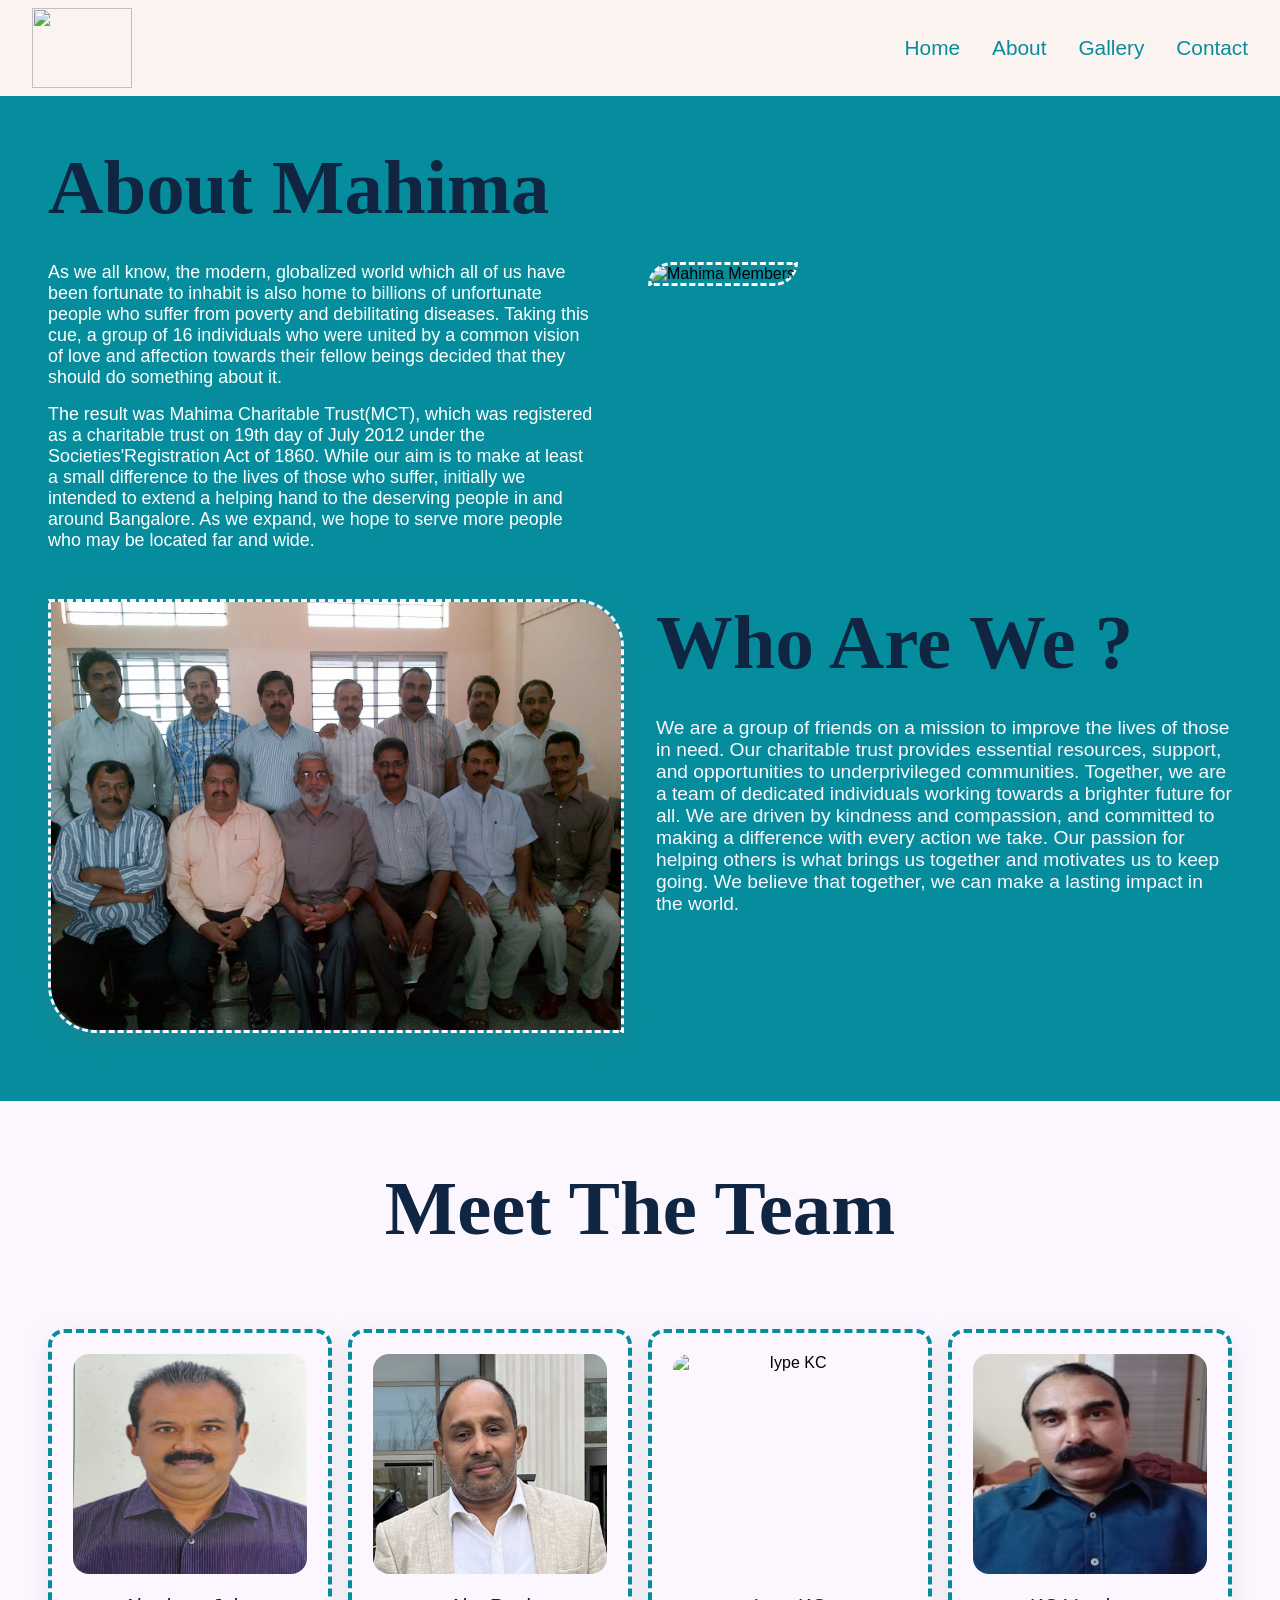
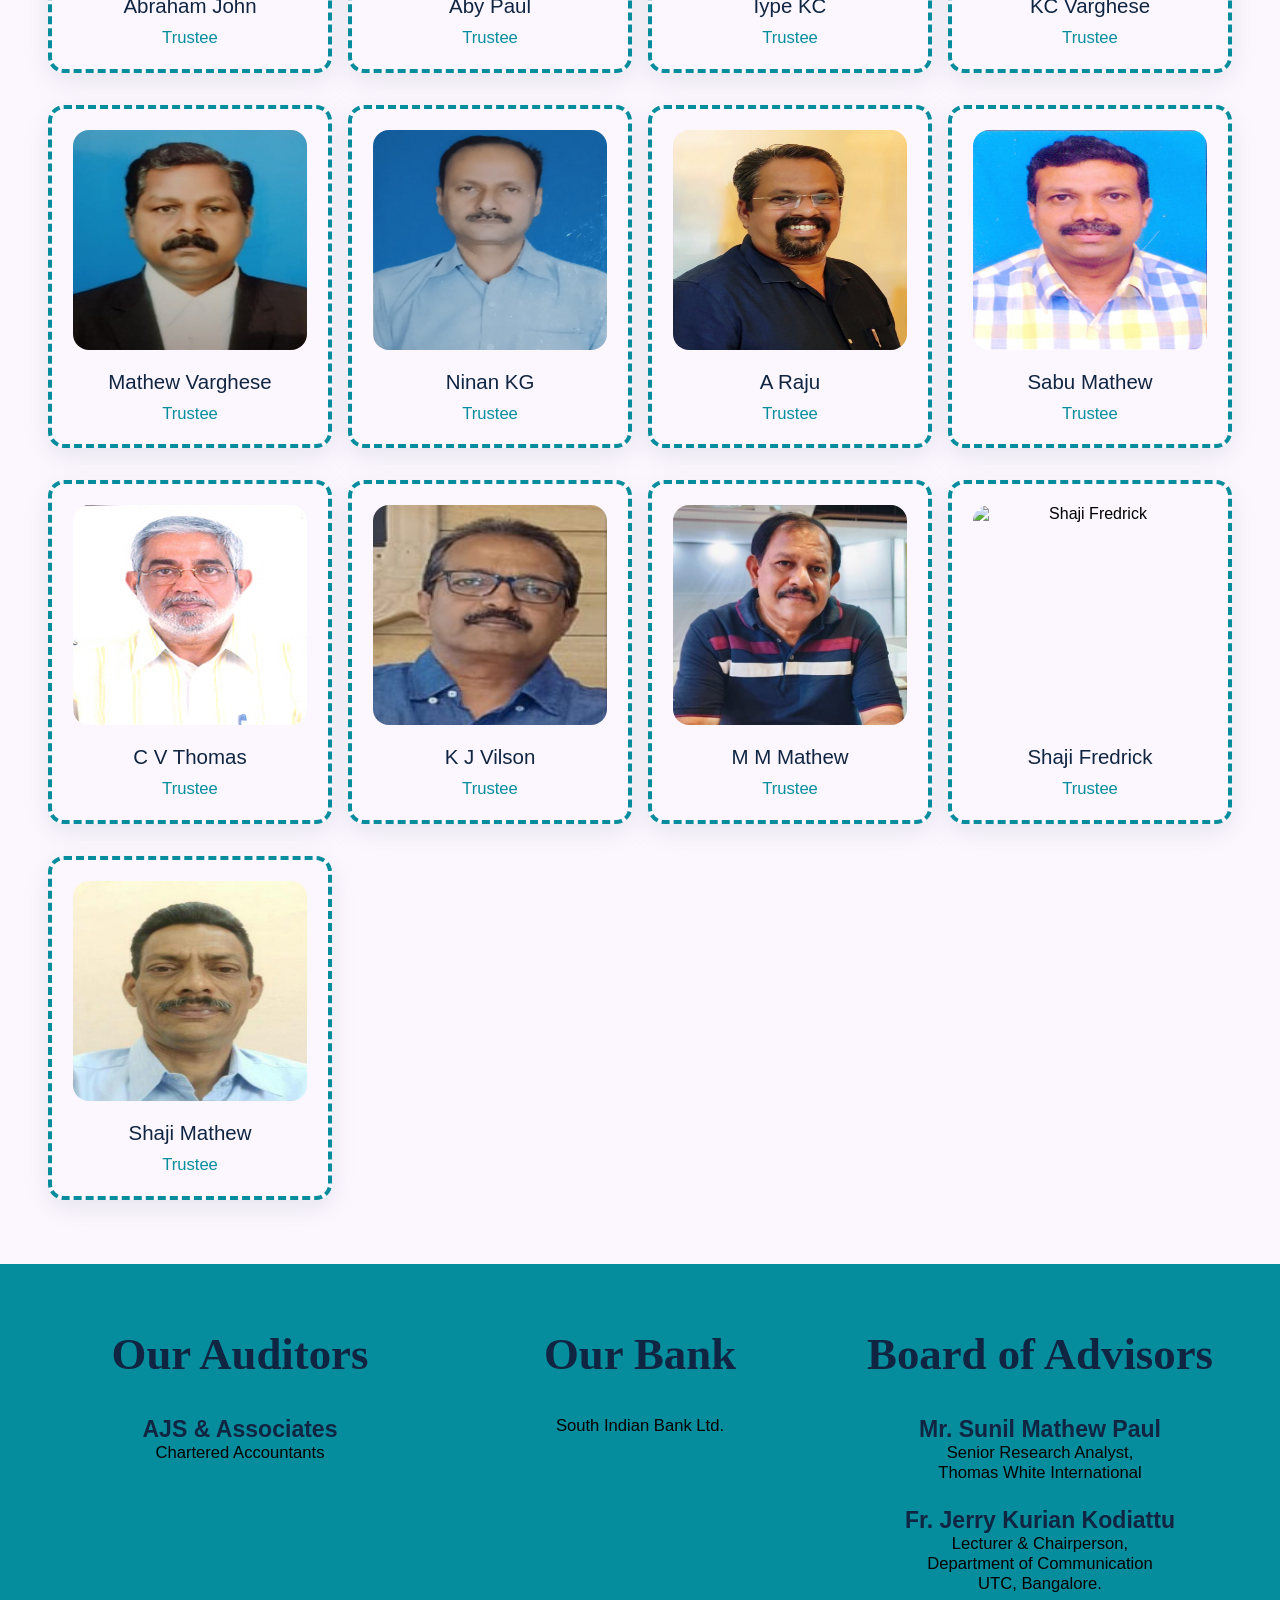
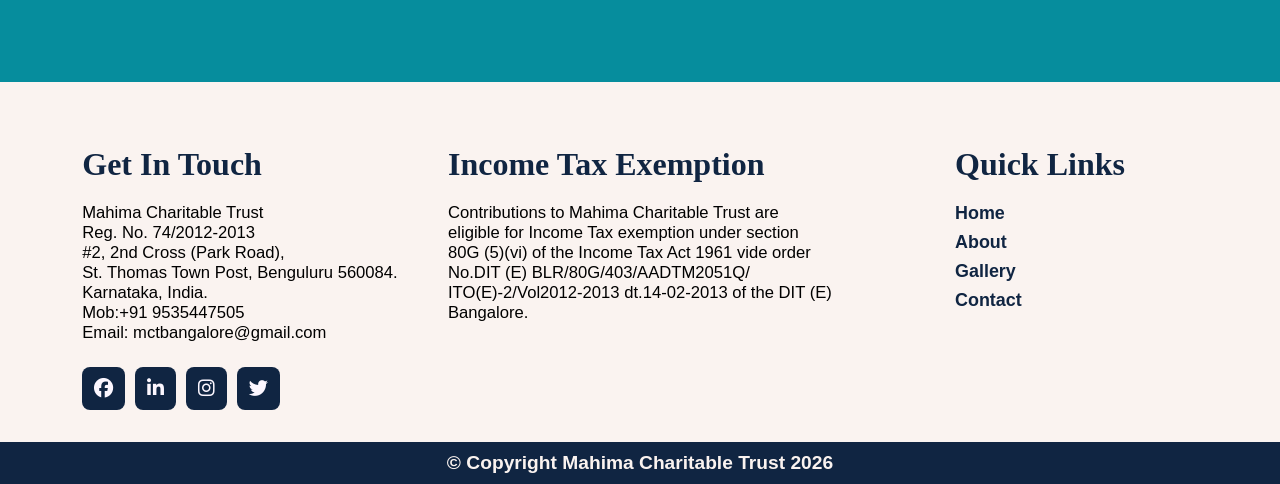
==== commit 840af06b: "Refactor team member designations and update names for consistency Co-authored-by: Copilot <copilot@" ====
--- a/about.html
+++ b/about.html
@@ -95,77 +95,77 @@
             <img src="assets/team/abraham.jpg" alt="Abraham John" />
             <div>
               <p>Abraham John</p>
-              <p class="designation">Founding Member/<br />Trustee</p>
+              <p class="designation">Trustee</p>
             </div>
           </div>
           <div class="member">
             <img src="assets/team/aby.jpg" alt="Aby Paul" />
             <div>
               <p>Aby Paul</p>
-              <p class="designation">Founding Member/<br />Trustee</p>
+              <p class="designation">Trustee</p>
             </div>
           </div>
           <div class="member">
             <img src="assets/team/iype.jpg" alt="Iype KC" />
             <div>
               <p>Iype KC</p>
-              <p class="designation">Founding Member/<br />Trustee</p>
+              <p class="designation">Trustee</p>
             </div>
           </div>
           <div class="member">
             <img src="assets/team/kc.jpg" alt="KC Varghese" />
             <div>
               <p>KC Varghese</p>
-              <p class="designation">Founding Member/<br />Trustee</p>
+              <p class="designation">Trustee</p>
             </div>
           </div>
           <div class="member">
             <img src="assets/team/mv.jpg" alt="Mathew Varghese" />
             <div>
               <p>Mathew Varghese</p>
-              <p class="designation">Founding Member/<br />Trustee</p>
+              <p class="designation">Trustee</p>
             </div>
           </div>
           <div class="member">
             <img src="assets/team/ninan.jpg" alt="Ninan KG" />
             <div>
               <p>Ninan KG</p>
-              <p class="designation">Founding Member/<br />Trustee</p>
+              <p class="designation">Trustee</p>
             </div>
           </div>
           <div class="member">
             <img src="assets/team/raju.jpg" alt="A Raju" />
             <div>
               <p>A Raju</p>
-              <p class="designation">Founding Member/<br />Trustee</p>
+              <p class="designation">Trustee</p>
             </div>
           </div>
           <div class="member">
             <img src="assets/team/sabu.jpg" alt="Sabu Mathew" />
             <div>
               <p>Sabu Mathew</p>
-              <p class="designation">Founding Member/<br />Trustee</p>
-            </div>
-          </div>
-          <div class="member">
-            <img src="assets/team/thomas.jpg" alt="Thomas" />
-            <div>
-              <p>Thomas</p>
-              <p class="designation">Founding Member/<br />Trustee</p>
-            </div>
-          </div>
-          <div class="member">
-            <img src="assets/team/vilson.jpg" alt="KJ Vilson" />
-            <div>
-              <p>KJ Vilson</p>
-              <p class="designation">Founding Member/<br />Trustee</p>
-            </div>
-          </div>
-          <div class="member">
-            <img src="assets/team/mm.jpg" alt="M.M Mathew" />
-            <div>
-              <p>M.M Mathew</p>
-              <p class="designation">Founding Member/<br />Trustee</p>
+              <p class="designation">Trustee</p>
+            </div>
+          </div>
+          <div class="member">
+            <img src="assets/team/thomas.jpg" alt="C V Thomas" />
+            <div>
+              <p>C V Thomas</p>
+              <p class="designation">Trustee</p>
+            </div>
+          </div>
+          <div class="member">
+            <img src="assets/team/vilson.jpg" alt="K J Vilson" />
+            <div>
+              <p>K J Vilson</p>
+              <p class="designation">Trustee</p>
+            </div>
+          </div>
+          <div class="member">
+            <img src="assets/team/mm.jpg" alt="M M Mathew" />
+            <div>
+              <p>M M Mathew</p>
+              <p class="designation">Trustee</p>
             </div>
           </div>
           <div class="member">
@@ -185,7 +185,7 @@
         </div>
       </section>
 
-      <section class="about-section-4">
+      <!-- <section class="about-section-4">
         <h2>Ex Members</h2>
         <div class="team-container">
           <div class="member">
@@ -231,7 +231,7 @@
             </div>
           </div>
         </div>
-      </section>
+      </section> -->
 
       <section class="about-section-5">
         <div class="elements">
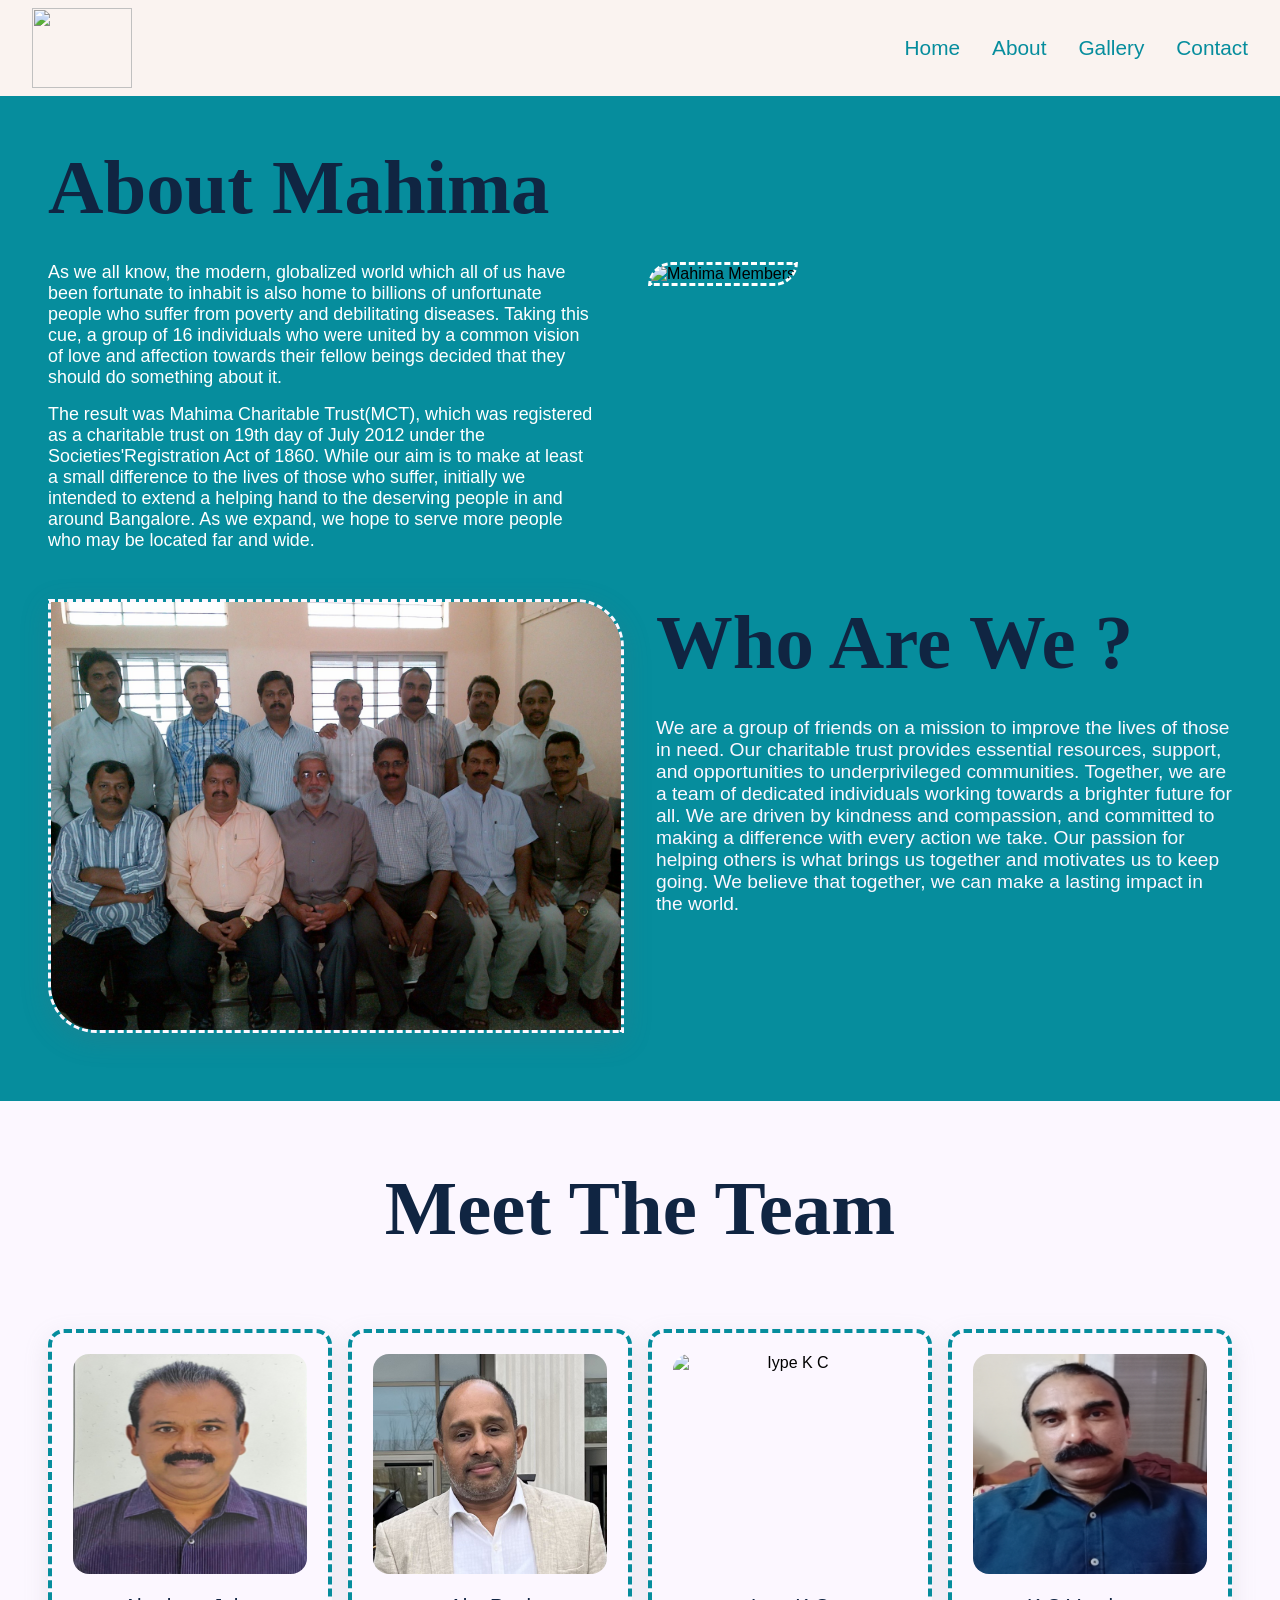
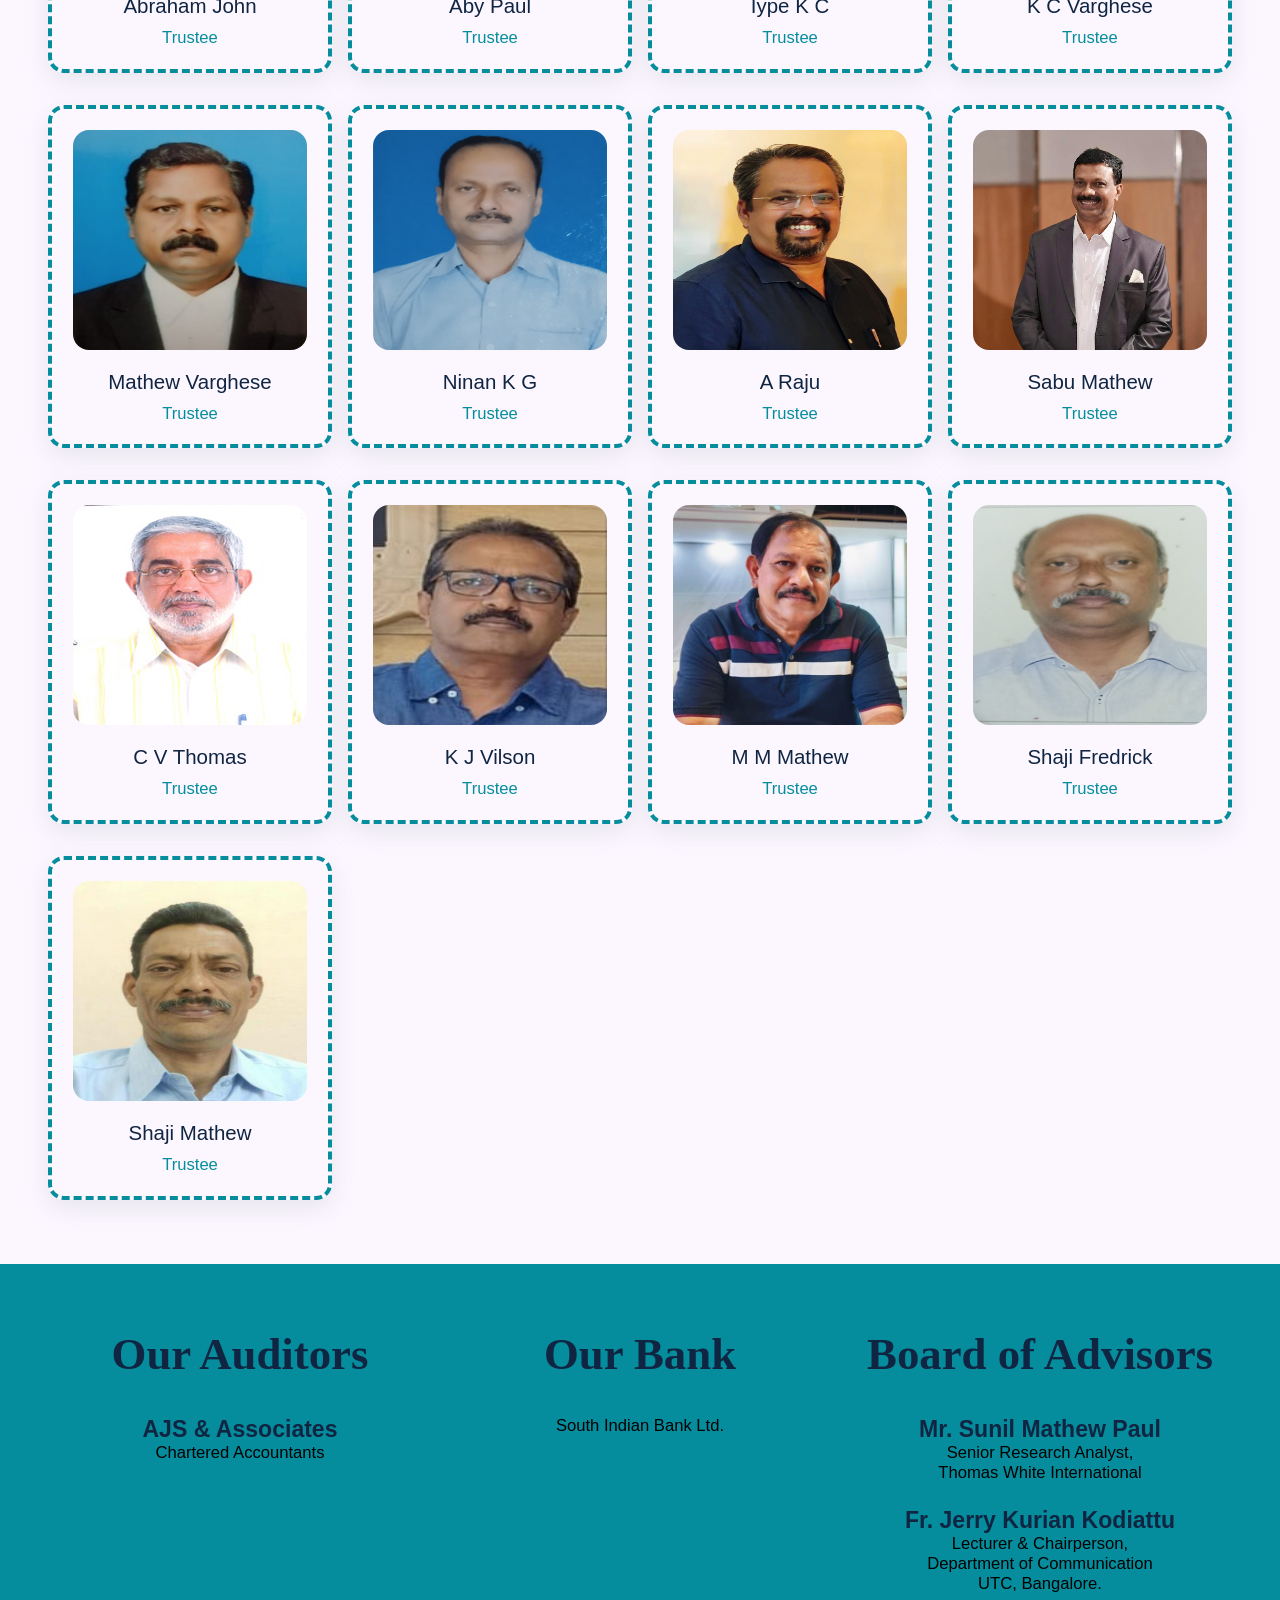
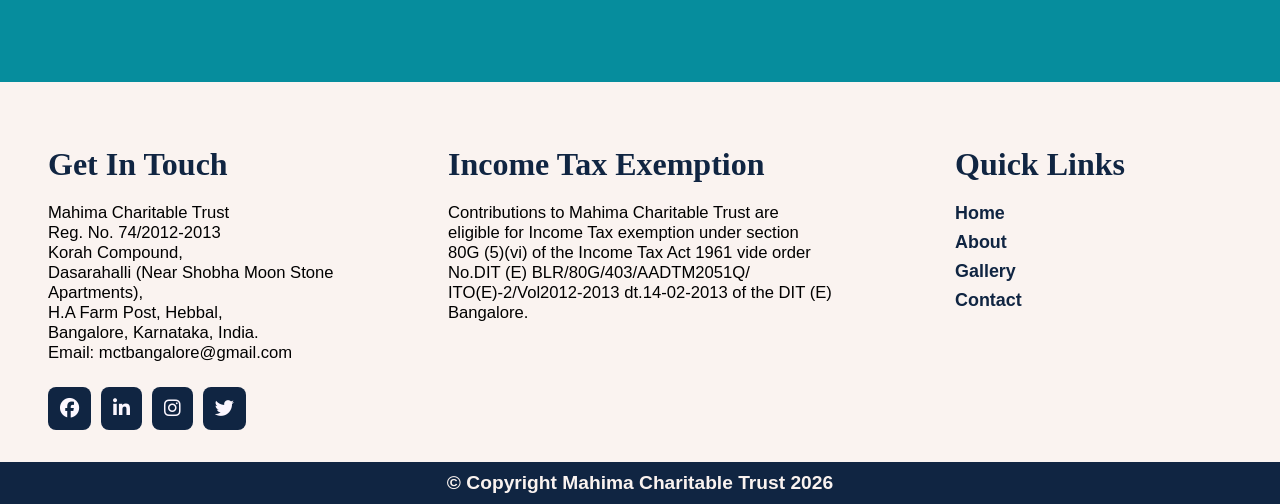
==== commit 648944e2: "Update team member names for consistency and replace image assets" ====
--- a/about.html
+++ b/about.html
@@ -106,16 +106,16 @@
             </div>
           </div>
           <div class="member">
-            <img src="assets/team/iype.jpg" alt="Iype KC" />
-            <div>
-              <p>Iype KC</p>
-              <p class="designation">Trustee</p>
-            </div>
-          </div>
-          <div class="member">
-            <img src="assets/team/kc.jpg" alt="KC Varghese" />
-            <div>
-              <p>KC Varghese</p>
+            <img src="assets/team/iype.jpg" alt="Iype K C" />
+            <div>
+              <p>Iype K C</p>
+              <p class="designation">Trustee</p>
+            </div>
+          </div>
+          <div class="member">
+            <img src="assets/team/kc.jpg" alt="K C Varghese" />
+            <div>
+              <p>K C Varghese</p>
               <p class="designation">Trustee</p>
             </div>
           </div>
@@ -127,9 +127,9 @@
             </div>
           </div>
           <div class="member">
-            <img src="assets/team/ninan.jpg" alt="Ninan KG" />
-            <div>
-              <p>Ninan KG</p>
+            <img src="assets/team/ninan.jpg" alt="Ninan K G" />
+            <div>
+              <p>Ninan K G</p>
               <p class="designation">Trustee</p>
             </div>
           </div>
@@ -141,7 +141,7 @@
             </div>
           </div>
           <div class="member">
-            <img src="assets/team/sabu.jpg" alt="Sabu Mathew" />
+            <img src="assets/team/sabu.jpeg" alt="Sabu Mathew" />
             <div>
               <p>Sabu Mathew</p>
               <p class="designation">Trustee</p>
@@ -169,7 +169,7 @@
             </div>
           </div>
           <div class="member">
-            <img src="assets/team/no-image.jpg" alt="Shaji Fredrick" />
+            <img src="assets/team/shaji-f.jpeg" alt="Shaji Fredrick" />
             <div>
               <p>Shaji Fredrick</p>
               <p class="designation">Trustee</p>
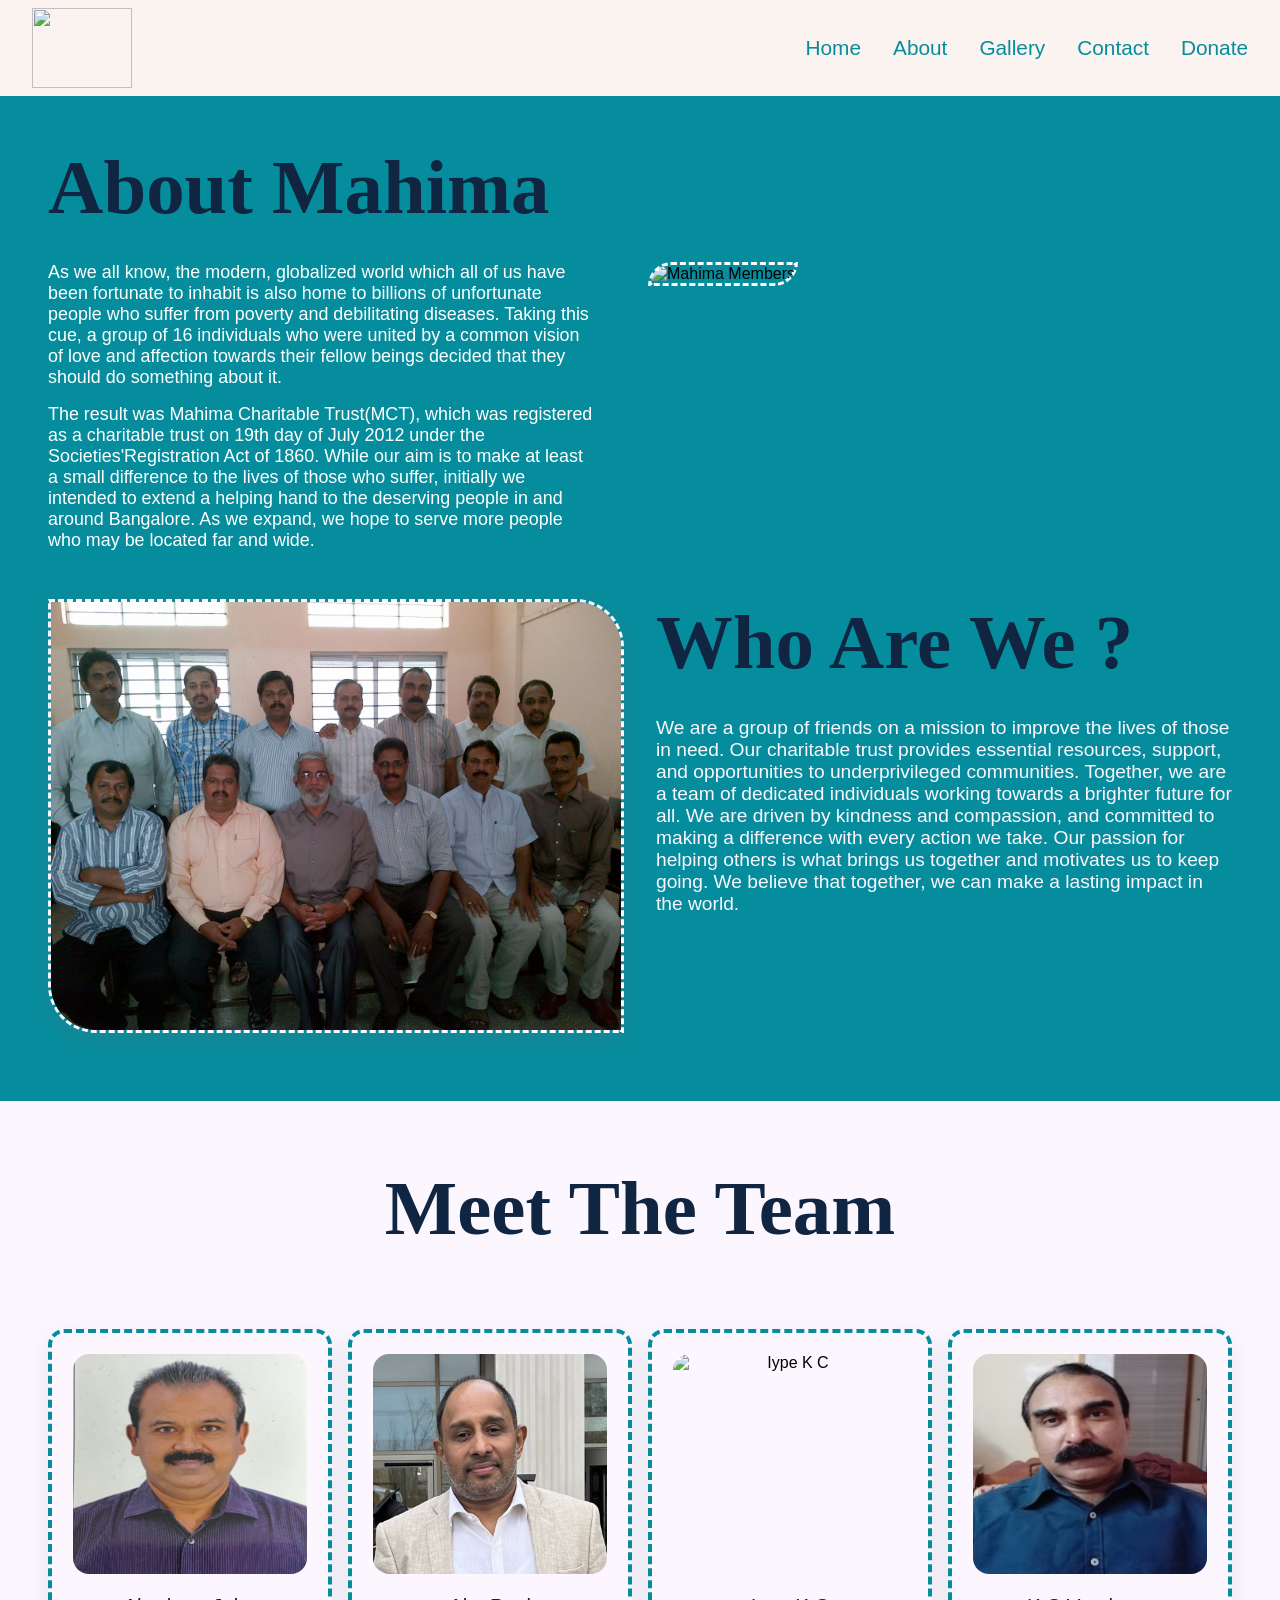
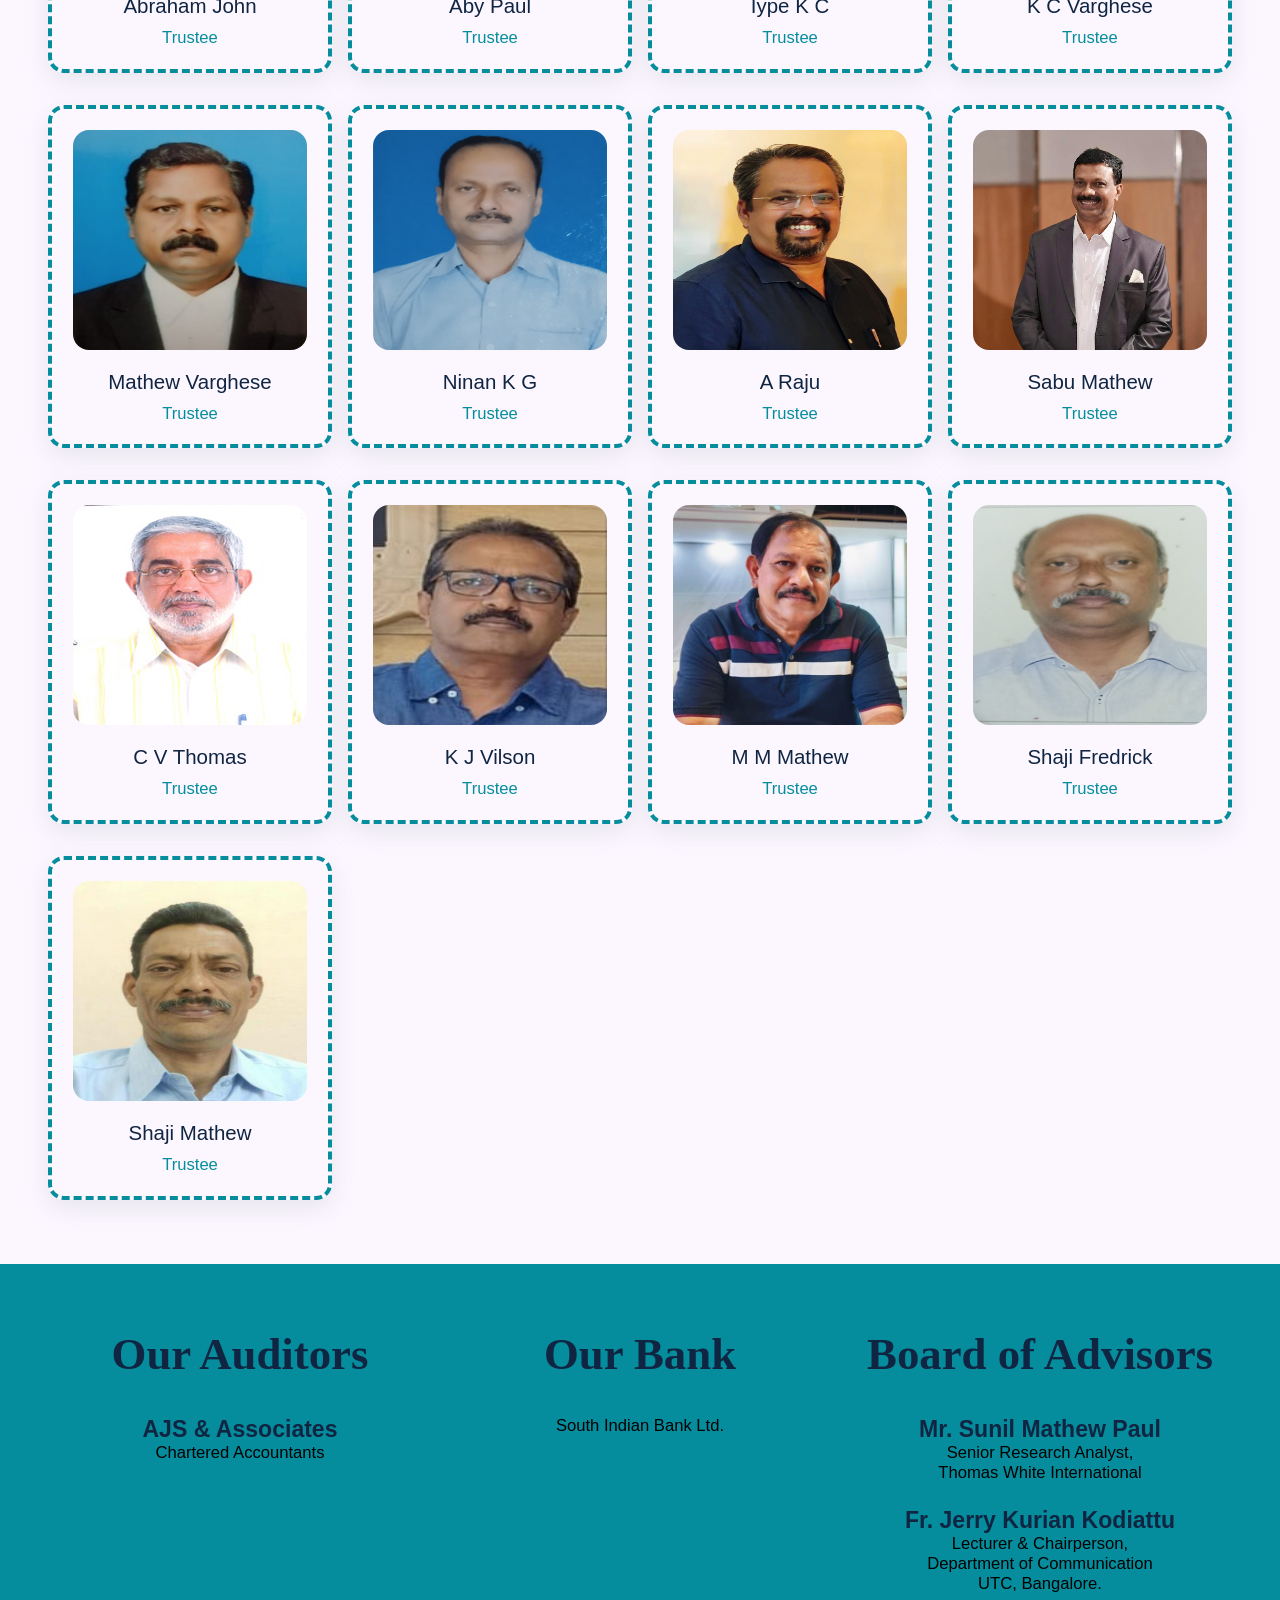
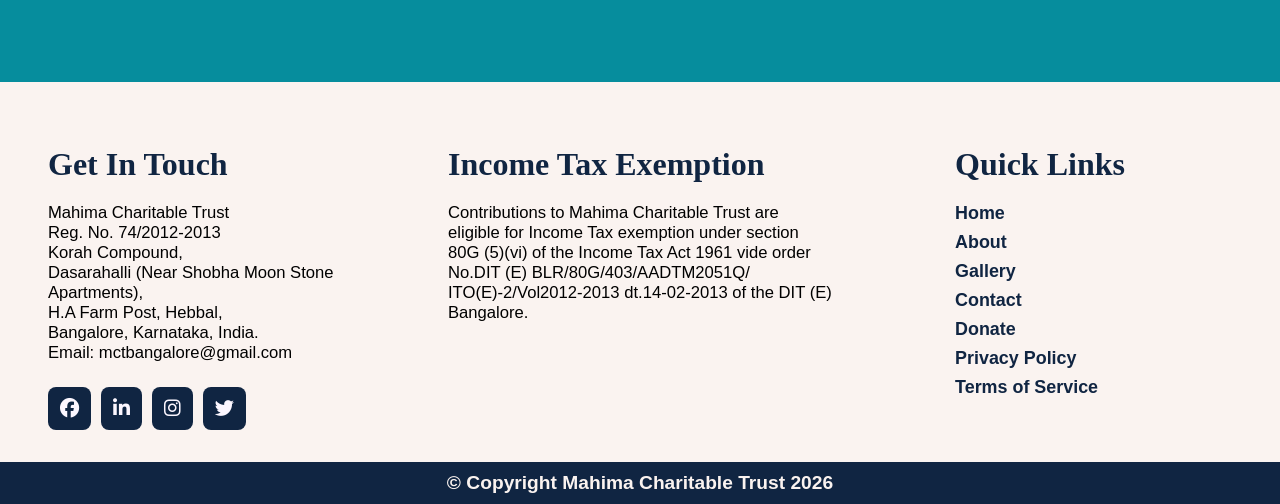
==== commit 3c51bfee: "feat: Add donation form with validation and submission functionality - Implemented a new donation fo" ====
--- a/about.html
+++ b/about.html
@@ -48,6 +48,7 @@
             <!-- <li><a href="causes.html">Causes</a></li> -->
             <li><a href="gallery.html">Gallery</a></li>
             <li><a href="contact.html">Contact</a></li>
+            <li><a href="donate.html">Donate</a></li>
           </ul>
         </div>
       </nav>
--- a/style.css
+++ b/style.css
@@ -1472,3 +1472,150 @@
     text-align: center;
   }
 }
+
+/* ---------- Donation form (Google Forms style) ---------- */
+.donate-page {
+  max-width: 640px;
+  margin: 0 auto;
+  padding: 24px 16px 48px;
+}
+
+.donate-card {
+  background: #fff;
+  border: 1px solid #dadce0;
+  border-radius: 8px;
+  padding: 22px 24px;
+  margin-bottom: 12px;
+}
+
+.donate-card.donate-title {
+  border-top: 10px solid #068d9d;
+}
+
+.donate-title h1 {
+  font-size: 2rem;
+  font-weight: 500;
+  margin-bottom: 12px;
+}
+
+.donate-title p {
+  font-size: 0.9rem;
+  line-height: 1.6;
+  color: #3c4043;
+}
+
+.donate-required-note {
+  margin-top: 14px;
+  color: #d93025 !important;
+}
+
+.donate-card label {
+  display: block;
+  font-size: 1rem;
+  font-weight: 500;
+  margin-bottom: 10px;
+}
+
+.donate-card .req {
+  color: #d93025;
+}
+
+.donate-hint {
+  font-size: 0.8rem;
+  color: #5f6368;
+  margin-bottom: 10px;
+}
+
+.donate-card input[type="text"],
+.donate-card input[type="tel"],
+.donate-card input[type="email"],
+.donate-card input[type="number"],
+.donate-card textarea {
+  width: 100%;
+  border: none;
+  border-bottom: 1px solid #dadce0;
+  background: transparent;
+  font-family: inherit;
+  font-size: 0.95rem;
+  padding: 6px 2px;
+  outline: none;
+  transition: border-color 0.15s;
+}
+
+.donate-card textarea {
+  resize: vertical;
+}
+
+.donate-card input:focus,
+.donate-card textarea:focus {
+  border-bottom: 2px solid #068d9d;
+  padding-bottom: 5px;
+}
+
+.donate-error {
+  display: none;
+  color: #d93025;
+  font-size: 0.8rem;
+  margin-top: 8px;
+}
+
+.donate-card.invalid {
+  border-color: #d93025;
+}
+
+.donate-card.invalid .donate-error {
+  display: block;
+}
+
+.donate-hp {
+  position: absolute;
+  left: -9999px;
+  height: 0;
+  opacity: 0;
+}
+
+.donate-actions {
+  display: flex;
+  align-items: center;
+  gap: 16px;
+  margin-top: 16px;
+}
+
+.donate-actions button {
+  background: #068d9d;
+  color: #fff;
+  border: none;
+  border-radius: 4px;
+  padding: 10px 28px;
+  font-family: inherit;
+  font-size: 0.95rem;
+  font-weight: 500;
+  cursor: pointer;
+}
+
+.donate-actions button:disabled {
+  opacity: 0.6;
+  cursor: wait;
+}
+
+#donate-status {
+  font-size: 0.85rem;
+  color: #5f6368;
+}
+
+#donate-status.error {
+  color: #d93025;
+}
+
+.donate-success h2 {
+  margin-bottom: 10px;
+}
+
+.donate-success p {
+  line-height: 1.6;
+  margin-bottom: 14px;
+}
+
+.donate-success a {
+  color: #068d9d;
+}
